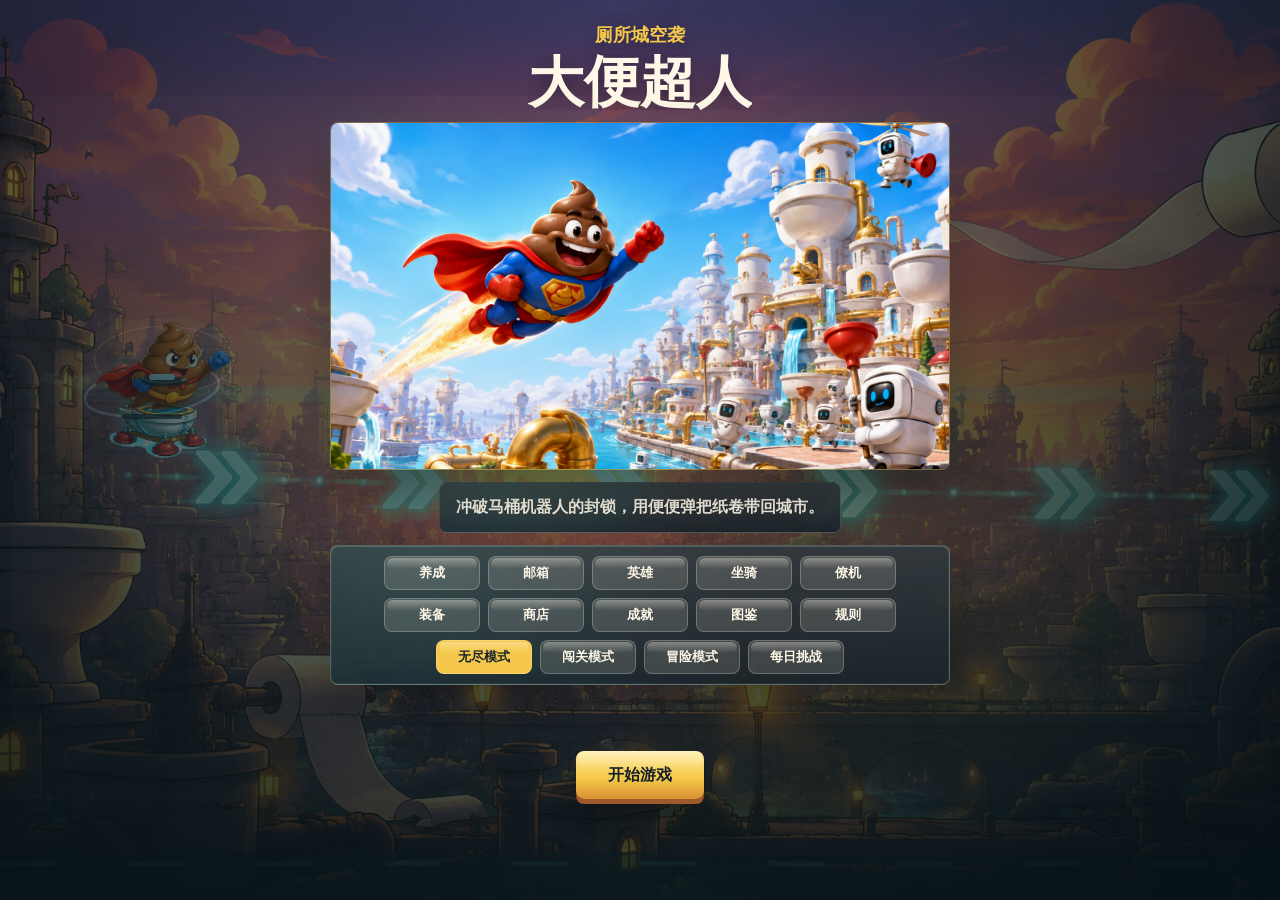
==== cloudflare-pages/index.html @ 51f88ee9 "Add city patrol route update" ====
<!doctype html>
<html lang="zh-CN">
<head>
  <meta charset="utf-8">
  <meta name="viewport" content="width=device-width, initial-scale=1">
  <link rel="icon" href="data:,">
  <title>大便超人</title>
  <link rel="preload" as="image" href="assets/background-city-patrol.png" fetchpriority="high">
  <link rel="preload" as="image" href="assets/menu-hero-refit.png" fetchpriority="high">
  <link rel="preload" as="image" href="assets/background-deep-refit.png">
  <link rel="preload" as="image" href="assets/background-adventure-refit.png">
  <link rel="preload" as="image" href="assets/mount-atlas.png">
  <link rel="preload" as="image" href="assets/mail-festival-seal.png">
  <link rel="preload" as="image" href="assets/adventure-route-compass.png">
  <link rel="preload" as="image" href="assets/stage-contract-badge.png">
  <link rel="preload" as="image" href="assets/classic-route-briefing.png">
  <link rel="preload" as="image" href="assets/compendium-icons.webp">
  <link rel="preload" as="image" href="assets/compendium-pickups.webp">
  <link rel="preload" as="image" href="assets/compendium-systems.webp">
  <link rel="stylesheet" href="styles.css?v=20260609-city-patrol">
</head>
<body class="menu-open">
  <main class="game-shell" aria-label="大便超人">
    <canvas id="gameCanvas" width="1280" height="720" aria-label="游戏画面"></canvas>

    <section id="orientationHint" class="orientation-hint" hidden aria-label="横屏提示">
      <div class="orientation-hint-panel">
        <strong>请横屏游玩</strong>
        <span>大便超人的躲避、Boss 战和道具按钮都按横屏手感设计。</span>
        <button id="orientationFullscreenButton" type="button">进入横屏全屏</button>
      </div>
    </section>

    <section class="hud" aria-label="游戏状态">
      <div class="hud-stat">
        <span>分数</span>
        <strong id="scoreText">0</strong>
      </div>
      <div class="hud-bars" aria-label="生命和能量">
        <div class="hud-meta">
          <span>Lv.<strong id="levelText">1</strong> · 战 <strong id="runPowerText">0</strong></span>
          <span id="powerText">普通便弹</span>
        </div>
        <div class="bar">
          <span>生命</span>
          <i><b id="healthBar"></b></i>
        </div>
        <div class="bar energy">
          <span>能量</span>
          <i><b id="energyBar"></b></i>
        </div>
        <div class="bar xp">
          <span>经验</span>
          <i><b id="expBar"></b></i>
        </div>
      </div>
      <div class="hud-stat right">
        <span id="bestLabel">最佳</span>
        <strong id="bestText">0</strong>
      </div>
    </section>

    <section id="bossHud" class="boss-hud" hidden aria-label="BOSS 状态">
      <span id="bossNameText">马桶霸王</span>
      <small id="bossPressureText">战况评估</small>
      <i><b id="bossBar"></b></i>
    </section>

    <section id="missionHud" class="mission-hud" hidden aria-label="局内悬赏">
      <span id="missionText">悬赏准备中</span>
    </section>

    <section id="menuPanel" class="menu-panel" aria-live="polite">
      <div class="brand-lockup">
        <p>厕所城空袭</p>
        <h1>大便超人</h1>
      </div>
      <img class="rules-art" src="assets/menu-hero-refit.png" alt="" aria-hidden="true">
      <div id="panelCopy" class="panel-copy">冲破马桶机器人的封锁，用便便弹把纸卷带回城市。</div>
      <div class="progress-panel" aria-label="闯关和养成">
        <div class="page-tabs">
          <button id="growthPageButton" type="button" class="is-selected">养成</button>
          <button id="mailPageButton" type="button">邮箱</button>
          <button id="heroPageButton" type="button">英雄</button>
          <button id="mountPageButton" type="button">坐骑</button>
          <button id="dronePageButton" type="button">僚机</button>
          <button id="equipmentPageButton" type="button">装备</button>
          <button id="shopPageButton" type="button">商店</button>
          <button id="achievementPageButton" type="button">成就</button>
          <button id="compendiumPageButton" type="button">图鉴</button>
          <button id="rulesPageButton" type="button">规则</button>
        </div>
        <div class="mode-tabs">
          <button id="endlessModeButton" type="button" class="is-selected">无尽模式</button>
          <button id="stageModeButton" type="button">闯关模式</button>
          <button id="adventureModeButton" type="button">冒险模式</button>
          <button id="dailyModeButton" type="button">每日挑战</button>
        </div>
        <div id="moduleHeader" class="module-header" hidden>
          <button id="moduleBackButton" type="button">返回</button>
          <strong id="moduleTitle">养成</strong>
        </div>
        <div id="stagePage" class="progress-page stage-page" hidden aria-label="闯关选关">
          <div id="stageSummary" class="stage-summary">选择关卡后开始挑战。</div>
          <div id="stageGrid" class="stage-grid" aria-label="关卡选择"></div>
          <button id="stageStartButton" class="stage-start-button" type="button">开始本关</button>
        </div>
        <div id="growthPage" class="progress-page" hidden>
        <div class="meta-strip">
          <span>金币 <strong id="coinText">0</strong></span>
          <span>材料 <strong id="materialText">0</strong></span>
          <span>便便币 <strong id="poopCoinText">0</strong></span>
          <span>专属石 <strong id="evoStoneText">0</strong></span>
          <span>超人 Lv.<strong id="metaLevelText">1</strong></span>
          <span>进化 <strong id="evolutionText">0</strong></span>
          <span>称号 <strong id="activeTitleText">暂无</strong></span>
        </div>
        <div class="growth-actions">
          <button id="upgradeHeroButton" type="button">升级超人</button>
          <button id="evolveHeroButton" type="button">进化超人</button>
        </div>
        <div class="hero-actions">
          <button id="signInButton" type="button">每日签到</button>
        </div>
        <div id="signInText" class="inventory-line">签到可获得少量便便币和阶段礼包，第 15/30 天会解锁传说级生肖五行英雄与坐骑。</div>
        <div id="inventoryText" class="inventory-line">背包：护盾 0 · 磁铁 0 · 能量 0</div>
        <div class="attribute-panel" aria-label="角色属性">
          <div id="combatPowerText" class="combat-power">战力 0</div>
          <div id="attributeText" class="attribute-line">生命 0 · 能量 0 · 攻击 0 · 幸运 0</div>
          <div id="equipmentText" class="equipment-line">头盔 - · 衣服 - · 靴子 - · 武器 - · 项链 -</div>
        </div>
        </div>
        <div id="mailPage" class="progress-page mail-page" hidden aria-label="邮箱页面">
          <div id="mailSummary" class="inventory-line">周末和节假日会投放补给。</div>
          <div class="mail-actions">
            <button id="claimAllMailButton" type="button">领取全部</button>
            <button id="refreshMailButton" type="button">刷新邮箱</button>
          </div>
          <div id="mailList" class="mail-list"></div>
        </div>
        <div id="heroPage" class="progress-page hero-page" hidden aria-label="英雄页面">
          <div id="heroTrialAccessText" class="inventory-line trial-access-line">试用每日免费 3 局；可用便便币购买今日试用权。</div>
          <div class="trial-access-actions">
            <button id="buyHeroTrialPassButton" type="button">购买今日试用权</button>
          </div>
          <div id="heroGrid" class="hero-grid">
            <div class="hero-card">
              <div class="hero-portrait hero-poop"></div>
              <div class="hero-card-name">大便超人</div>
              <div class="hero-card-stat">便便弹 · 大便能量波</div>
              <button id="selectPoopHeroButton" type="button">选择</button>
            </div>
            <div class="hero-card">
              <div class="hero-portrait hero-ikun"></div>
              <div class="hero-card-name">蔡徐坤</div>
              <div class="hero-card-stat">鸡啄发射 · 鸡鸣冲击波</div>
              <button id="selectIkunHeroButton" type="button">第 3 天解锁</button>
            </div>
          </div>
        </div>
        <div id="mountPage" class="progress-page mount-page" hidden aria-label="坐骑页面">
          <div id="mountText" class="inventory-line">可以选择不乘坐坐骑；骑乘时英雄会坐在坐骑上，未解锁坐骑需要金币和极稀有便便币。</div>
          <div id="mountTrialAccessText" class="inventory-line trial-access-line">试用每日免费 3 局；可用便便币购买今日试用权。</div>
          <div class="trial-access-actions">
            <button id="buyMountTrialPassButton" type="button">购买今日试用权</button>
          </div>
          <div id="mountGrid" class="mount-grid"></div>
        </div>
        <div id="dronePage" class="progress-page drone-page" hidden aria-label="僚机页面">
          <div id="droneText" class="inventory-line">当前僚机：便便圆翼僚机。天赋激活后出战。</div>
          <div id="droneGrid" class="drone-grid"></div>
        </div>
        <div id="equipmentPage" class="progress-page equipment-page" hidden aria-label="装备页面">
          <div class="equipment-section">
            <div class="equipment-title">已穿戴</div>
            <div id="equippedGrid" class="equipment-grid"></div>
          </div>
          <div class="equipment-section">
            <div class="equipment-title">装备背包</div>
            <div class="equipment-actions">
              <button id="sellWeakEquipmentButton" type="button">一键售出低品</button>
              <button id="sellAllEquipmentButton" type="button">出售全部背包</button>
            </div>
            <div id="equipmentBagGrid" class="equipment-bag-grid"></div>
          </div>
        </div>
        <div id="shopPage" class="progress-page shop-page" hidden aria-label="商店页面">
          <form id="redeemForm" class="redeem-panel" aria-label="兑换码">
            <input id="redeemCodeInput" type="password" autocomplete="off" spellcheck="false" placeholder="输入兑换码" aria-label="兑换码">
            <button id="redeemCodeButton" type="submit">兑换</button>
            <div id="redeemCodeStatus" class="redeem-status" aria-live="polite">每个兑换码仅可使用一次。</div>
          </form>
          <div id="shopDetail" class="shop-detail" aria-live="polite">点击商品查看作用，再点购买放入背包。</div>
          <div class="shop-grid">
            <div class="shop-card" data-shop-key="shield">
              <div class="shop-icon shop-shield"></div>
              <div class="shop-name">护盾</div>
              <div class="shop-price">6000 金币</div>
              <button id="buyShieldButton" type="button">购买</button>
            </div>
            <div class="shop-card" data-shop-key="magnet">
              <div class="shop-icon shop-magnet"></div>
              <div class="shop-name">磁铁</div>
              <div class="shop-price">7000 金币</div>
              <button id="buyMagnetButton" type="button">购买</button>
            </div>
            <div class="shop-card" data-shop-key="energy">
              <div class="shop-icon shop-energy"></div>
              <div class="shop-name">能量瓶</div>
              <div class="shop-price">4500 金币</div>
              <button id="buyEnergyButton" type="button">购买</button>
            </div>
            <div class="shop-card" data-shop-key="luckyBox">
              <div class="shop-icon shop-chest"></div>
              <div class="shop-name">幸运宝箱</div>
              <div class="shop-price">250000 金币</div>
              <button id="buyLuckyBoxButton" type="button">购买</button>
            </div>
            <div class="shop-card" data-shop-key="material">
              <div class="shop-icon shop-material"></div>
              <div class="shop-name">材料补给</div>
              <div class="shop-price">32500 金币</div>
              <button id="buyMaterialPackButton" type="button">购买</button>
            </div>
            <div class="shop-card" data-shop-key="battle">
              <div class="shop-icon shop-battle"></div>
              <div class="shop-name">战斗礼包</div>
              <div class="shop-price">39000 金币</div>
              <button id="buyBattlePackButton" type="button">购买</button>
            </div>
            <div class="shop-card" data-shop-key="gear">
              <div class="shop-icon shop-gear"></div>
              <div class="shop-name">装备补给箱</div>
              <div class="shop-price">110000 金币</div>
              <button id="buyGearBoxButton" type="button">购买</button>
            </div>
            <div class="shop-card" data-shop-key="reroll">
              <div class="shop-icon shop-reroll"></div>
              <div class="shop-name">天赋重骰券</div>
              <div class="shop-price">18000 金币</div>
              <button id="buyRerollButton" type="button">购买</button>
            </div>
            <div class="shop-card" data-shop-key="revive">
              <div class="shop-icon shop-revive"></div>
              <div class="shop-name">复活心核</div>
              <div class="shop-price">1 便便币</div>
              <button id="buyReviveButton" type="button">购买</button>
            </div>
            <div class="shop-card" data-shop-key="storm">
              <div class="shop-icon shop-storm"></div>
              <div class="shop-name">臭弹炸弹</div>
              <div class="shop-price">21000 金币</div>
              <button id="buyStormButton" type="button">购买</button>
            </div>
            <div class="shop-card" data-shop-key="wing">
              <div class="shop-icon shop-wing"></div>
              <div class="shop-name">顺风羽翼</div>
              <div class="shop-price">26000 金币</div>
              <button id="buyWingButton" type="button">购买</button>
            </div>
          </div>
          <div class="inventory-line">每局自动从背包携带最多 3 种可用道具；每种单局只能使用或触发 1 次。</div>
        </div>
        <div id="achievementPage" class="progress-page achievement-page" hidden aria-label="成就页面">
          <div id="achievementSummary" class="achievement-summary">完成目标可领取奖励和称号。</div>
          <div id="achievementGrid" class="achievement-grid"></div>
        </div>
        <div id="compendiumPage" class="progress-page compendium-page" hidden aria-label="游戏图鉴">
          <section class="compendium-section" aria-label="基础拾取和战斗资源">
            <h3>基础拾取</h3>
            <div class="compendium-grid">
              <article class="compendium-card">
                <div class="compendium-icon icon-pickup-paper" aria-hidden="true"></div>
                <div class="compendium-copy">
                  <strong>纸卷</strong>
                  <span>基础收集物，提供分数、少量回能和连击节奏；黄金航道会蓄出奖励纸卷。</span>
                </div>
              </article>
              <article class="compendium-card">
                <div class="compendium-icon icon-pickup-shield" aria-hidden="true"></div>
                <div class="compendium-copy">
                  <strong>护盾</strong>
                  <span>抵消一次高压失误或削掉护盾时间；Boss 战前和低血时价值最高。</span>
                </div>
              </article>
              <article class="compendium-card">
                <div class="compendium-icon icon-pickup-magnet" aria-hidden="true"></div>
                <div class="compendium-copy">
                  <strong>磁铁</strong>
                  <span>吸附纸卷和补给，适合黄金纸潮、补给密集区和移动压力较高的局面。</span>
                </div>
              </article>
              <article class="compendium-card">
                <div class="compendium-icon icon-pickup-energy" aria-hidden="true"></div>
                <div class="compendium-copy">
                  <strong>能量瓶</strong>
                  <span>补充能量，帮助释放强化攻击和大招；高压 Boss 局优先级很高。</span>
                </div>
              </article>
              <article class="compendium-card">
                <div class="compendium-icon icon-skill-core" aria-hidden="true"></div>
                <div class="compendium-copy">
                  <strong>技能核心</strong>
                  <span>补能、缩短大招冷却，并短暂强化攻击节奏，是反打窗口的启动器。</span>
                </div>
              </article>
              <article class="compendium-card">
                <div class="compendium-icon icon-break-core-card" aria-hidden="true"></div>
                <div class="compendium-copy">
                  <strong>破防核心</strong>
                  <span>Boss 破防后掉落；拾取会延长压制、补充能量，并追加 Boss 伤害。</span>
                </div>
              </article>
              <article class="compendium-card">
                <div class="compendium-icon icon-mystery-capsule" aria-hidden="true"></div>
                <div class="compendium-copy">
                  <strong>奇遇胶囊</strong>
                  <span>可能触发天赋盲盒、黄金喷泉、冲击波、时空滑流或弱点雷达。</span>
                </div>
              </article>
              <article class="compendium-card">
                <div class="compendium-icon icon-counter-seal-card" aria-hidden="true"></div>
                <div class="compendium-copy">
                  <strong>闪反徽印</strong>
                  <span>进入闪反窗口，连续贴身极限闪避可触发冲击，清近身威胁并压制 Boss。</span>
                </div>
              </article>
              <article class="compendium-card">
                <div class="compendium-icon icon-skill-core" aria-hidden="true"></div>
                <div class="compendium-copy">
                  <strong>大招</strong>
                  <span>消耗 65% 最大能量释放 3 秒英雄爆发；留给 Boss 弱点、破防或弹幕高压段更赚。</span>
                </div>
              </article>
              <article class="compendium-card">
                <div class="compendium-icon icon-system-equipment" aria-hidden="true"></div>
                <div class="compendium-copy">
                  <strong>背包道具</strong>
                  <span>每局最多自动携带 3 种可用道具；护盾、磁铁、能量、臭弹和羽翼都只触发一次。</span>
                </div>
              </article>
              <article class="compendium-card">
                <div class="compendium-icon icon-golden-trail" aria-hidden="true"></div>
                <div class="compendium-copy">
                  <strong>稀有货币</strong>
                  <span>便便币主要来自签到、节日邮件、每日首杀和极低概率 Boss 掉落，用于高阶门槛。</span>
                </div>
              </article>
            </div>
          </section>

          <section class="compendium-section" aria-label="障碍敌人和 Boss 威胁">
            <h3>威胁读法</h3>
            <div class="compendium-grid">
            <article class="compendium-card">
              <div class="compendium-icon icon-pipe" aria-hidden="true"></div>
              <div class="compendium-copy">
                <strong>管道夹缝</strong>
                <span>上下管道会封锁航线，观察中间缺口，提前把角色稳定在安全高度。</span>
              </div>
            </article>
            <article class="compendium-card">
              <div class="compendium-icon icon-toilet" aria-hidden="true"></div>
              <div class="compendium-copy">
                <strong>马桶机器人</strong>
                <span>基础敌人，击破给经验和分数；精英潮里的机器人更硬，但补给收益更好。</span>
              </div>
            </article>
            <article class="compendium-card">
              <div class="compendium-icon icon-plunger" aria-hidden="true"></div>
              <div class="compendium-copy">
                <strong>皮搋子弹</strong>
                <span>直线突进型弹道，Boss 预警出现后换层躲避，不要沿原高度硬穿。</span>
              </div>
            </article>
            <article class="compendium-card">
              <div class="compendium-icon icon-stink" aria-hidden="true"></div>
              <div class="compendium-copy">
                <strong>臭气云</strong>
                <span>持续占位的软封锁，边缘也有威胁；用护盾、净化或大招清场更稳。</span>
              </div>
            </article>
            <article class="compendium-card">
              <div class="compendium-icon icon-bubble" aria-hidden="true"></div>
              <div class="compendium-copy">
                <strong>肥皂泡</strong>
                <span>移动慢但体积大，常和其他弹道夹击；优先找空隙，不要贪贴边纸卷。</span>
              </div>
            </article>
            <article class="compendium-card">
              <div class="compendium-icon icon-barricade" aria-hidden="true"></div>
              <div class="compendium-copy">
                <strong>旋转路障</strong>
                <span>宽体障碍，常用于压缩可走空间；看到预警轮廓时提前拉开纵向距离。</span>
              </div>
            </article>
            <article class="compendium-card">
              <div class="compendium-icon icon-sludge" aria-hidden="true"></div>
              <div class="compendium-copy">
                <strong>酸液桶</strong>
                <span>紫色污泥桶会制造高压横向威胁，适合用闪反、臭弹炸弹或技能核心处理。</span>
              </div>
            </article>
            <article class="compendium-card">
              <div class="compendium-icon icon-boss-warning-card" aria-hidden="true"></div>
              <div class="compendium-copy">
                <strong>Boss 预警</strong>
                <span>红圈、弹道线和 HUD 文案会提示下一招；提前离开危险区可积累看破收益。</span>
              </div>
            </article>
            <article class="compendium-card">
              <div class="compendium-icon icon-boss-weak-card" aria-hidden="true"></div>
              <div class="compendium-copy">
                <strong>弱点与破防</strong>
                <span>弱点期集中输出会加快破防；破防后 Boss 出招变慢，是吃核心和打爆发的窗口。</span>
              </div>
            </article>
            <article class="compendium-card">
              <div class="compendium-icon icon-daily-boss-card" aria-hidden="true"></div>
              <div class="compendium-copy">
                <strong>每日 Boss</strong>
                <span>战力按实时战力 10 倍同步，带百分比伤害；目标是在 60 秒内尽量打高伤害。</span>
              </div>
            </article>
            </div>
          </section>

          <section class="compendium-section" aria-label="航道事件和高级玩法">
            <h3>航道事件</h3>
            <div class="compendium-grid">
              <article class="compendium-card">
                <div class="compendium-icon icon-golden-trail" aria-hidden="true"></div>
                <div class="compendium-copy">
                  <strong>黄金纸潮</strong>
                  <span>贴着黄金航道飞行会蓄能，蓄满后产出奖励纸卷，适合冲分和连击。</span>
                </div>
              </article>
              <article class="compendium-card">
                <div class="compendium-icon icon-wind-gate" aria-hidden="true"></div>
                <div class="compendium-copy">
                  <strong>顺风门阵</strong>
                  <span>穿过顺风航道可补能、延长顺风，并软化前方威胁，给手机操作留余量。</span>
                </div>
              </article>
              <article class="compendium-card">
                <div class="compendium-icon icon-cloud-current" aria-hidden="true"></div>
                <div class="compendium-copy">
                  <strong>云海顺流</strong>
                  <span>冒险中的移动顺流航线；贴线蓄能，拾取贝壳可加速，满后触发冲流爆发。</span>
                </div>
              </article>
              <article class="compendium-card">
                <div class="compendium-icon icon-cloud-current" aria-hidden="true"></div>
                <div class="compendium-copy">
                  <strong>清风补给</strong>
                  <span>贴着清风航道会持续恢复并减压，适合低血、低能量或弹幕密度刚升高时稳住局面。</span>
                </div>
              </article>
              <article class="compendium-card">
                <div class="compendium-icon icon-system-stage" aria-hidden="true"></div>
                <div class="compendium-copy">
                  <strong>旧城巡航</strong>
                  <span>旧城区普通关会出现巡航灯塔，贴线校准满后提前标记下一波障碍，并短暂降低前方压力。</span>
                </div>
              </article>
              <article class="compendium-card">
                <div class="compendium-icon icon-wind-gate" aria-hidden="true"></div>
                <div class="compendium-copy">
                  <strong>战场态势</strong>
                  <span>开局随机获得顺风、赏金、污泥、能量过载或精英巡逻等局势，决定本局优先策略。</span>
                </div>
              </article>
              <article class="compendium-card">
                <div class="compendium-icon icon-combo-altar" aria-hidden="true"></div>
                <div class="compendium-copy">
                  <strong>狂热模式</strong>
                  <span>连续收集、击破和极限闪避会进入狂热，分数和节奏更强，但受伤会打断收益。</span>
                </div>
              </article>
              <article class="compendium-card">
                <div class="compendium-icon icon-mystery-capsule" aria-hidden="true"></div>
                <div class="compendium-copy">
                  <strong>奇遇航线</strong>
                  <span>紫色航道会蓄出额外胶囊或技能核心，适合在安全段贴线拿节奏奖励。</span>
                </div>
              </article>
              <article class="compendium-card">
                <div class="compendium-icon icon-element-core" aria-hidden="true"></div>
                <div class="compendium-copy">
                  <strong>五行裂隙</strong>
                  <span>拾取五行灵核获得木、火、土、金、水短时效果，分别偏续航、爆发、护盾、破甲和回能控场。</span>
                </div>
              </article>
            <article class="compendium-card">
              <div class="compendium-icon icon-startrail" aria-hidden="true"></div>
              <div class="compendium-copy">
                <strong>星轨试炼</strong>
                <span>贴着星轨航线飞行会蓄能，满后自动触发星辉爆发，清弹并压制 Boss。</span>
              </div>
            </article>
            <article class="compendium-card">
              <div class="compendium-icon icon-purification" aria-hidden="true"></div>
              <div class="compendium-copy">
                <strong>净化核心</strong>
                <span>拾取后冲洗周围弹幕、补能护盾，并给 Boss 施加破防压力，是高压局的救场点。</span>
              </div>
            </article>
              <article class="compendium-card">
                <div class="compendium-icon icon-mirror-shard-card" aria-hidden="true"></div>
                <div class="compendium-copy">
                  <strong>镜流回廊</strong>
                  <span>贴着镜流蓄能，碎片提供短护身；满能后折返脉冲会清弹并保护走位。</span>
                </div>
              </article>
              <article class="compendium-card">
                <div class="compendium-icon icon-aurora-forge" aria-hidden="true"></div>
                <div class="compendium-copy">
                  <strong>极光铸炉</strong>
                  <span>贴热流积攒热量，符印补能护盾并提攻速；热量满后释放铸炉波。</span>
                </div>
              </article>
              <article class="compendium-card">
                <div class="compendium-icon icon-combo-altar" aria-hidden="true"></div>
                <div class="compendium-copy">
                  <strong>连击祭坛</strong>
                  <span>拾取祭印进入连击冲刺，维持连击更稳、技巧收益更高，但节奏也会更紧。</span>
                </div>
              </article>
              <article class="compendium-card">
                <div class="compendium-icon icon-mount-badge" aria-hidden="true"></div>
                <div class="compendium-copy">
                  <strong>坐骑试炼</strong>
                  <span>拾取坐骑徽章可快速积攒坐骑能量、缩短冷却，并短暂减轻弹幕压力。</span>
                </div>
              </article>
            </div>
          </section>

          <section class="compendium-section" aria-label="模式目标和养成系统">
            <h3>模式与成长</h3>
            <div class="compendium-grid">
              <article class="compendium-card">
                <div class="compendium-icon icon-system-endless" aria-hidden="true"></div>
                <div class="compendium-copy">
                  <strong>无尽模式</strong>
                  <span>持续冲分，后段切入深层废都；每个英雄达到分数里程碑可拿专属进化石。</span>
                </div>
              </article>
              <article class="compendium-card">
                <div class="compendium-icon icon-system-stage" aria-hidden="true"></div>
                <div class="compendium-copy">
                  <strong>闯关模式</strong>
                  <span>普通关冲目标分，Boss 关击败 Boss；后续关卡会加入受击限制和旧城稳定度。</span>
                </div>
              </article>
              <article class="compendium-card">
                <div class="compendium-icon icon-system-adventure" aria-hidden="true"></div>
                <div class="compendium-copy">
                  <strong>冒险航图</strong>
                  <span>分数、航图和契约都要推进；目标未完成时会继续探索，Boss 也会延后现身。</span>
                </div>
              </article>
              <article class="compendium-card">
                <div class="compendium-icon icon-system-daily" aria-hidden="true"></div>
                <div class="compendium-copy">
                  <strong>每日挑战</strong>
                  <span>每天刷新百分比伤害 Boss；首次击败有额外便便币，未击败也按伤害结算。</span>
                </div>
              </article>
              <article class="compendium-card">
                <div class="compendium-icon icon-system-mission" aria-hidden="true"></div>
                <div class="compendium-copy">
                  <strong>悬赏任务</strong>
                  <span>每局随机 3 个目标，完成后立刻给金币、材料、经验和分数，全清会触发大奖。</span>
                </div>
              </article>
              <article class="compendium-card">
                <div class="compendium-icon icon-mystery-capsule" aria-hidden="true"></div>
                <div class="compendium-copy">
                  <strong>本局天赋</strong>
                  <span>等级节点会刷随机天赋，例如疾射、厚皮、拾荒、大招蓄能和僚机信标。</span>
                </div>
              </article>
              <article class="compendium-card">
                <div class="compendium-icon icon-system-achievement" aria-hidden="true"></div>
                <div class="compendium-copy">
                  <strong>成就</strong>
                  <span>记录纸卷、击破、闪避、通关、Boss、装备和事件目标，奖励称号与资源。</span>
                </div>
              </article>
              <article class="compendium-card">
                <div class="compendium-icon icon-system-equipment" aria-hidden="true"></div>
                <div class="compendium-copy">
                  <strong>装备</strong>
                  <span>长期战力的重要来源；可穿戴头盔、衣服、靴子、武器、项链，也可出售背包装备。</span>
                </div>
              </article>
              <article class="compendium-card">
                <div class="compendium-icon icon-element-core" aria-hidden="true"></div>
                <div class="compendium-copy">
                  <strong>英雄进化</strong>
                  <span>长期成长核心，进化会强化攻击形态；无尽分数里程碑会给对应英雄专属进化石。</span>
                </div>
              </article>
              <article class="compendium-card">
                <div class="compendium-icon icon-mount-badge" aria-hidden="true"></div>
                <div class="compendium-copy">
                  <strong>坐骑</strong>
                  <span>局外解锁升级，局内通过闪避、拾取和重击充能，满能后自动触发专属技能。</span>
                </div>
              </article>
              <article class="compendium-card">
                <div class="compendium-icon icon-skill-core" aria-hidden="true"></div>
                <div class="compendium-copy">
                  <strong>僚机</strong>
                  <span>选择后还需要局内拿到僚机信标天赋才会出战，用来补输出或提供特殊节奏。</span>
                </div>
              </article>
              <article class="compendium-card">
                <div class="compendium-icon icon-system-mail" aria-hidden="true"></div>
                <div class="compendium-copy">
                  <strong>邮箱与签到</strong>
                  <span>签到解锁阶段奖励和英雄坐骑；邮箱会投放周末、节假日和特别节日补给。</span>
                </div>
              </article>
              <article class="compendium-card">
                <div class="compendium-icon icon-mount-badge" aria-hidden="true"></div>
                <div class="compendium-copy">
                  <strong>试用权</strong>
                  <span>高难英雄和坐骑可每日免费试用，也能花少量便便币购买当日试用次数。</span>
                </div>
              </article>
              <article class="compendium-card">
                <div class="compendium-icon icon-system-stage" aria-hidden="true"></div>
                <div class="compendium-copy">
                  <strong>旧城稳定度</strong>
                  <span>旧城区关卡会推进稳定度，35%/70%/100% 触发航线支援和结算小奖励。</span>
                </div>
              </article>
              <article class="compendium-card">
                <div class="compendium-icon icon-system-adventure" aria-hidden="true"></div>
                <div class="compendium-copy">
                  <strong>冒险契约</strong>
                  <span>侦察、护送、讨伐和遗迹四类契约会鼓励不同跑法，并推动航图进度。</span>
                </div>
              </article>
              <article class="compendium-card">
                <div class="compendium-icon icon-system-equipment" aria-hidden="true"></div>
                <div class="compendium-copy">
                  <strong>商店补给</strong>
                  <span>金币商品会显示余额、库存和差额；复活心核消耗便便币，购买前要看携带位。</span>
                </div>
              </article>
              <article class="compendium-card">
                <div class="compendium-icon icon-system-warning" aria-hidden="true"></div>
                <div class="compendium-copy">
                  <strong>战力评级</strong>
                  <span>战力会拆分输出和生存；Boss 战力还会折算弹幕密度、百分比伤害和致死压力。</span>
                </div>
              </article>
              <article class="compendium-card">
                <div class="compendium-icon icon-system-equipment" aria-hidden="true"></div>
                <div class="compendium-copy">
                  <strong>操作与画质</strong>
                  <span>移动可选按住飞行或滑动角色；画质自动调节，也可手动切流畅减少高密度特效。</span>
                </div>
              </article>
            </div>
          </section>
        </div>
        <div id="rulesPage" class="progress-page rules-page" hidden>
      <div class="rules-card" aria-label="游戏规则">
        <h2>规则</h2>
        <div class="move-choice" aria-label="移动方式">
          <span>移动</span>
          <button id="tapMoveButton" type="button" class="is-selected">按住飞行</button>
          <button id="dragMoveButton" type="button">滑动角色</button>
        </div>
        <div class="move-choice" aria-label="操作区域">
          <span>区域</span>
          <button id="controlSideButton" type="button">左攻右移</button>
        </div>
        <div class="move-choice quality-choice" aria-label="画质模式">
          <span>画质</span>
          <button id="qualityAutoButton" type="button" class="is-selected">自动</button>
          <button id="qualitySmoothButton" type="button">流畅</button>
        </div>
        <ul>
          <li>可选择“按住飞行”，也可选择带阻尼的“滑动角色”；所有模式得分效率提升为基础值的 10 倍，按住飞行模式仍有额外基础得分效率。</li>
          <li>画质默认自动，设备变卡时会降低粒子和背景特效；也可手动切到流畅模式。</li>
          <li>大便超人会周期自动扔出便便弹，每次进化都会提高攻速；所有操作模式都会在场上有敌人或 Boss 且能量足够时自动释放强化攻击，无需再双击或额外点按。</li>
          <li>“大招”消耗 65% 最大能量，向前释放 3 秒英雄专属爆发特效；冷却 15 秒。</li>
          <li>收集纸卷、能量瓶、护盾和磁铁，击败机器人获得经验。</li>
          <li>本局等级提升会小幅提高生命、能量、攻击和攻速，顶部会同步显示当前战斗力。</li>
          <li>每局会随机刷新 3 个悬赏任务，完成后立即获得金币、材料、经验和分数奖励；全清悬赏会触发大奖。</li>
          <li>成就会记录累计纸卷、击破、闪避、通关、Boss 和装备目标，奖励会随达成难度提高，少数高难成就会给极少量便便币。</li>
          <li>邮箱会在周末投放轻量补给，节假日和儿童节、父亲节等特别节日投放更大的限时礼包并附带祝福；节日便便币奖励已提高到五倍，每封节日邮件有 30% 概率触发幸运暴击再翻倍，每封邮件只能领取一次。</li>
          <li>每局开局会获得战场态势，例如顺风航线、赏金航线、污泥风暴、能量过载和精英巡逻。</li>
          <li>本局等级达到关键节点会获得随机天赋，例如疾射、厚皮、拾荒、大招蓄能、重击专精和便便僚机。</li>
          <li>连续收集、击破和极限闪避会进入狂热模式；受伤后会短暂降低压力并刷新补给，节奏更适合手机游玩。</li>
          <li>右侧会出现来袭预警；能量自然恢复和纸卷回能已降低，强化攻击消耗与伤害都更高，与大招一样需要更谨慎地选择时机。</li>
          <li>拾取“技能核心”可补能、缩短大招冷却，并短暂强化攻击节奏。</li>
          <li>中后段会出现闪反试炼，拾取闪反徽印后进入短暂窗口，连续 3 次贴身极限闪避会自动触发闪反冲击，清理近身威胁并压制 Boss。</li>
          <li>高难获取英雄和坐骑可在主菜单试用；试用每日免费 3 局，也可花少量便便币购买当日试用权。试用英雄只能体验基础形态，正式拥有后才能升级和进化。</li>
          <li>坐骑可在主菜单解锁、升级、试用和切换；局内会通过闪避、拾取和重击充能，满能量后自动触发专属技能。</li>
          <li>连击达到关键段位会刷新额外补给；无尽 Boss 成长更快，闯关目标分与 Boss 战力全面上调，BOSS 出招前会出现红色预警圈，看到预警就准备躲弹道。</li>
          <li>Boss 破防后会掉落破防核心，拾取后进入短暂反击节奏，补充能量、延长压制并对 Boss 追加伤害；是否冒险去吃核心会影响后续输出窗口。</li>
          <li>局内会随机出现“奇遇胶囊”，拾取后可能触发天赋盲盒、黄金喷泉、冲击波、时空滑流或弱点雷达；奇遇航线已翻新为可见紫色航道，贴着航道飞行可蓄出额外胶囊或技能核心。</li>
          <li>冒险模式现在需要同时满足分数、航图目标和本关契约；通过事件、云海顺流、补给空投、遗迹、极限闪避、精英和宝藏击破来积累探索、线索、货箱和契约进度，目标未完成时会继续探索，BOSS 关也会等航图和契约完成后才现身。</li>
          <li>冒险契约分为侦察、护送、讨伐和遗迹四类，每类鼓励不同跑法；完成契约会获得普通补给、航图推进和短时签章增益，不会新增便便币来源。</li>
          <li>冒险会出现云海顺流，贴着移动顺流航线可蓄能，拾取顺流贝壳会补能并加速蓄能，蓄满后自动释放冲流爆发。</li>
          <li>冒险和中后段会出现补给空投、云海遗迹和废都遗迹，拾取后可获得道具、临时强化、遗迹冲击或本局天赋，并推动航图进度。</li>
          <li>中后段新增五行裂隙事件，场景会切入五行战场；拾取五行灵核可获得木、火、土、金、水五种短时效果，分别偏向续航、爆发、护盾、破甲和回能控场。</li>
          <li>中后段会出现星轨试炼，场景切入星轨战场；贴着移动星轨飞行会蓄能，蓄满后自动触发星辉爆发，清理弹幕并压制 Boss。</li>
          <li>中后段新增净化潮汐事件，场景切入净化战场；拾取净化核心会冲洗周围弹幕、补能护盾，并对 Boss 施加破防压力。</li>
          <li>更后段会出现镜流回廊事件，场景切入镜流战场；贴着移动镜流飞行可蓄能，拾取镜流碎片会获得短护身并加速蓄能，蓄满后自动释放折返脉冲。</li>
          <li>更后段新增极光铸炉事件，场景切入极光铸炉战场；贴着移动热流飞行可积攒热量，拾取铸炉符印会补能护盾并提高短时攻速，热量蓄满后自动释放铸炉波。</li>
          <li>中期会出现坐骑试炼，拾取坐骑徽章可快速积攒坐骑能量、缩短冷却并短暂减轻弹幕压力。</li>
          <li>中后段会出现连击祭坛，拾取连击祭印后进入短暂的连击冲刺状态，维持连击更稳、技巧收益更高，但场面节奏也更紧。</li>
          <li>黄金纸潮、清风补给和顺风门阵已翻新为可见航道事件：贴着黄金航道飞行会蓄出奖励纸卷，清风航道会持续恢复并减压，顺风航道会补能、延长顺风并软化前方威胁。</li>
          <li>中后段会出现精英马桶潮；精英怪有更明显的扫描标记，更耐打但在精英潮中会掉落更好的补给。</li>
          <li>达到 3、5、7、15、25、35、50 级时，攻击方式会继续强化。</li>
          <li>闯关模式共 60 关；普通关达到目标分数通关，后续普通关会增加受击次数限制，BOSS 关需要击败 BOSS。旧城区关卡会显示城区稳定度、航线提示和路线委托；普通旧城关新增巡航灯塔，贴线校准后会提前读出并标记下一波障碍。事件、拾取与委托过程会推进稳定度，35%/70%/100% 会触发航线支援，完成后本局获得补血回能和结算小奖励。</li>
          <li>冒险模式更重视探索节奏：分数、航图和契约都要推进，航图或契约跨过关键进度时会触发远征支援，短暂减压并投放补给。</li>
          <li>每日挑战会刷新 1 个百分比伤害 Boss，战力固定为玩家当前实时战力的 10 倍；60 秒内造成越多伤害，结算奖励越高，首次击败今日 Boss 会获得大额奖励并额外获得 5 枚便便币。</li>
          <li>金币可升级超人或购买背包道具；除复活心核外，商店金币商品价格已再次上调，购买前会显示余额、库存和差额。复活心核仍消耗便便币购买。每局会自动从背包携带最多 3 种可用道具，每种单局只能使用或触发 1 次，未带入或未使用的库存会保留。</li>
          <li>局内升级更偏向临时微成长，长期战力主要来自局外升级、进化、装备和坐骑培养；坐骑可选择不乘坐，解锁需要金币和极稀有便便币。</li>
          <li>无尽模式也会在后段切换到翻新的深层废都地图；每个英雄首次达到 50万、100万、250万、500万分时，各获得 1 颗自己的专属进化石。</li>
          <li>每日签到可获得金币、材料、道具和少量便便币；第 3/5/7/10 天解锁早期英雄，第 15/18/24/30 天会继续解锁高阶英雄与对应主题坐骑。</li>
          <li>Boss 被击败时有 0.5% 概率掉落 1 枚便便币，签到、节日邮件和每日挑战首次击败奖励也会少量发放；便便币只是稀有门槛，坐骑仍需要大量金币购买，五行麒麟座是昂贵的终局坐骑。</li>
          <li>进度推进后会遭遇 BOSS，中后期和无尽模式 BOSS 战斗力会更快成长，半血后会进入狂暴阶段，普通攻击不会打断 Boss 出招，只有破防、眩晕、麻痹、冻结、缠绕等特殊状态会压制出招。</li>
          <li>避开管道、飞来的皮搋子、臭气云、肥皂泡、旋转路障、酸液桶和马桶机器人；右侧预警会用不同颜色和轮廓提示即将进入的威胁。</li>
        </ul>
      </div>
        </div>
      </div>
      <div class="panel-actions">
        <button id="startButton" type="button">开始游戏</button>
        <button id="restartButton" type="button" class="secondary" hidden>再来</button>
        <button id="homeButton" type="button" class="secondary" hidden>返回首页</button>
      </div>
    </section>

    <section class="item-controls" aria-label="背包道具">
      <button id="useShieldButton" type="button" aria-label="使用护盾">盾</button>
      <button id="useMagnetButton" type="button" aria-label="使用磁铁">磁</button>
      <button id="useEnergyButton" type="button" aria-label="使用能量">能</button>
      <button id="useStormButton" type="button" aria-label="使用臭弹炸弹">炸</button>
      <button id="ultimateButton" type="button" aria-label="释放大招">大招</button>
    </section>

    <section id="rewardToast" class="reward-toast" hidden aria-label="奖励提示"></section>

    <section id="perkChoice" class="perk-choice" hidden aria-label="本局天赋选择">
      <div class="perk-choice-panel">
        <p>本局成长</p>
        <h2>选择一个天赋</h2>
        <div id="perkChoiceHint" class="perk-choice-hint">战斗继续进行，未选择会自动推荐。</div>
        <div id="perkChoiceGrid" class="perk-choice-grid"></div>
        <button id="perkRerollButton" class="perk-reroll-button" type="button">重骰</button>
      </div>
    </section>

    <section class="utility-controls" aria-label="设置">
      <button id="pauseButton" type="button" aria-label="暂停">暂停</button>
      <button id="endRunButton" type="button" aria-label="结束本局">结束</button>
      <button id="fullscreenButton" type="button" aria-label="全屏">全屏</button>
      <button id="muteButton" type="button" aria-label="静音">声音</button>
    </section>
  </main>

  <script src="main.js?v=20260609-city-patrol"></script>
</body>
</html>
---- cloudflare-pages/styles.css ----
:root {
  color-scheme: dark;
  --ink: #17212b;
  --paper: #fff8e8;
  --panel: rgba(17, 27, 34, 0.78);
  --panel-strong: rgba(17, 27, 34, 0.92);
  --panel-line: rgba(255, 248, 232, 0.26);
  --panel-glow: rgba(79, 214, 208, 0.12);
  --cyan: #4fd6d0;
  --red: #e44943;
  --gold: #f5c84b;
  --leaf: #6bdc7b;
}

* {
  box-sizing: border-box;
  -webkit-user-drag: none;
}

::selection {
  background: transparent;
}

html,
body {
  width: 100%;
  height: 100%;
  margin: 0;
  overflow: hidden;
  background: #0f1c24;
  font-family: "Microsoft YaHei", "PingFang SC", "Noto Sans SC", Arial, sans-serif;
  overscroll-behavior: none;
  -webkit-overflow-scrolling: auto;
  -webkit-tap-highlight-color: transparent;
  -webkit-touch-callout: none;
  -webkit-user-select: none;
  user-select: none;
}

button {
  position: relative;
  border: 0;
  border-radius: 8px;
  font: inherit;
  font-weight: 800;
  color: #14202a;
  background:
    linear-gradient(180deg, rgba(255, 248, 232, 0.34), rgba(255, 248, 232, 0) 44%),
    linear-gradient(180deg, #ffe37a 0%, #f5c84b 58%, #d99032 100%);
  box-shadow:
    inset 0 1px 0 rgba(255, 248, 232, 0.5),
    0 5px 0 #9d5a2c,
    0 12px 26px rgba(0, 0, 0, 0.28);
  cursor: pointer;
  touch-action: manipulation;
  transition: transform 120ms ease, filter 120ms ease, box-shadow 120ms ease;
}

button::after {
  content: "";
  position: absolute;
  inset: 1px 2px auto;
  height: 34%;
  border-radius: inherit;
  background: linear-gradient(180deg, rgba(255, 248, 232, 0.36), rgba(255, 248, 232, 0));
  pointer-events: none;
}

button:hover {
  filter: brightness(1.06);
}

button:active,
button.is-down {
  transform: translateY(4px);
  box-shadow:
    inset 0 1px 0 rgba(255, 248, 232, 0.38),
    0 1px 0 #9d5a2c,
    0 8px 18px rgba(0, 0, 0, 0.24);
}

button:focus-visible {
  outline: 2px solid rgba(255, 248, 232, 0.82);
  outline-offset: 3px;
}

.game-shell {
  position: relative;
  width: 100vw;
  height: 100vh;
  height: var(--app-height, 100vh);
  background: #11242b;
  -webkit-touch-callout: none;
  -webkit-user-select: none;
  user-select: none;
  touch-action: none;
}

#gameCanvas {
  display: block;
  width: 100%;
  height: 100%;
  touch-action: none;
}

.hud {
  position: absolute;
  top: max(10px, env(safe-area-inset-top));
  left: 50%;
  width: min(660px, calc(100vw - 160px));
  transform: translateX(-50%);
  display: grid;
  grid-template-columns: 100px minmax(210px, 1fr) 100px;
  align-items: start;
  gap: 8px;
  pointer-events: none;
}

.menu-open .hud,
.menu-open .boss-hud,
.menu-open .mission-hud,
.menu-open .item-controls,
.menu-open .utility-controls {
  display: none;
}

.hud-stat,
.hud-bars {
  min-width: 0;
  border: 1px solid var(--panel-line);
  border-radius: 8px;
  background:
    linear-gradient(180deg, rgba(255, 248, 232, 0.12), rgba(255, 248, 232, 0.035)),
    radial-gradient(circle at 18% 0, rgba(79, 214, 208, 0.12), transparent 58%),
    var(--panel);
  color: var(--paper);
  box-shadow:
    inset 0 1px 0 rgba(255, 248, 232, 0.12),
    0 14px 34px rgba(0, 0, 0, 0.22);
  backdrop-filter: blur(7px);
}

.hud-stat {
  min-height: 50px;
  padding: 8px 10px;
}

.hud-stat.right {
  justify-self: end;
  width: 100px;
  text-align: right;
}

.hud-stat span,
.bar span {
  display: block;
  color: rgba(255, 248, 232, 0.72);
  font-size: 12px;
  line-height: 1.1;
}

.hud-stat strong {
  display: block;
  max-width: 100%;
  margin-top: 4px;
  overflow: hidden;
  font-size: 21px;
  font-variant-numeric: tabular-nums;
  line-height: 1;
  letter-spacing: 0;
  text-overflow: ellipsis;
  white-space: nowrap;
}

.hud-bars {
  padding: 8px 10px 9px;
}

.hud-meta {
  display: flex;
  align-items: center;
  justify-content: space-between;
  gap: 10px;
  margin-bottom: 8px;
  color: rgba(255, 248, 232, 0.82);
  font-size: 12px;
  line-height: 1;
}

.hud-meta span {
  min-width: 0;
}

.hud-meta span:first-child {
  flex: 0 0 auto;
  max-width: 58%;
  overflow: hidden;
  text-overflow: ellipsis;
  white-space: nowrap;
}

.hud-meta #powerText {
  flex: 1 1 auto;
  min-width: 0;
  overflow: hidden;
  text-align: right;
  text-overflow: ellipsis;
  white-space: nowrap;
}

.hud-meta strong {
  color: var(--gold);
  font-size: 16px;
  font-variant-numeric: tabular-nums;
}

.bar + .bar {
  margin-top: 8px;
}

.bar {
  display: grid;
  grid-template-columns: 38px 1fr;
  align-items: center;
  gap: 8px;
}

.bar i {
  display: block;
  height: 12px;
  overflow: hidden;
  border: 1px solid rgba(255, 255, 255, 0.22);
  border-radius: 999px;
  background: rgba(0, 0, 0, 0.3);
}

.bar b {
  display: block;
  width: 100%;
  height: 100%;
  border-radius: inherit;
  background: linear-gradient(90deg, #ff5650, #ffd15c);
  transition: width 120ms ease;
}

.bar.energy b {
  background: linear-gradient(90deg, #54d0ff, #6df4a3);
}

.bar.xp b {
  background: linear-gradient(90deg, #f5c84b, #ff8d54);
}

.boss-hud {
  position: absolute;
  top: max(78px, calc(env(safe-area-inset-top) + 74px));
  left: 50%;
  width: min(420px, 58vw);
  transform: translateX(-50%);
  padding: 8px 10px 10px;
  border: 1px solid rgba(255, 248, 232, 0.28);
  border-radius: 8px;
  background: rgba(17, 27, 34, 0.82);
  color: var(--paper);
  box-shadow: 0 14px 34px rgba(0, 0, 0, 0.22);
  backdrop-filter: blur(7px);
  pointer-events: none;
}

.boss-hud span {
  display: block;
  max-width: 100%;
  margin-bottom: 6px;
  overflow: hidden;
  color: var(--gold);
  font-size: 13px;
  font-weight: 800;
  line-height: 1;
  text-align: center;
  text-overflow: ellipsis;
  white-space: nowrap;
}

.boss-hud small {
  display: block;
  max-height: 30px;
  margin: -1px 0 6px;
  color: rgba(255, 248, 232, 0.82);
  font-size: 11px;
  font-weight: 900;
  line-height: 1.15;
  text-align: center;
  overflow: hidden;
  overflow-wrap: anywhere;
}

.boss-hud i {
  display: block;
  height: 12px;
  overflow: hidden;
  border: 1px solid rgba(255, 255, 255, 0.24);
  border-radius: 999px;
  background: rgba(0, 0, 0, 0.34);
}

.boss-hud b {
  display: block;
  width: 100%;
  height: 100%;
  border-radius: inherit;
  background: linear-gradient(90deg, #ff4f46, #ffb347, #fff06a);
  transition: width 120ms ease;
}

.boss-hud.is-warning {
  border-color: rgba(255, 141, 84, 0.68);
  background:
    linear-gradient(180deg, rgba(17, 27, 34, 0.86), rgba(17, 27, 34, 0.72)),
    radial-gradient(circle at 50% 48%, rgba(255, 86, 80, 0.18), transparent 58%),
    url("assets/boss-tell-panel.png") center / cover;
  box-shadow:
    0 14px 34px rgba(0, 0, 0, 0.24),
    0 0 28px rgba(255, 86, 80, 0.18);
}

.boss-hud.is-warning span {
  color: #fff1a6;
}

.boss-hud.is-warning small {
  color: #fff8e8;
}

.boss-hud.is-warning b {
  background: linear-gradient(90deg, #ff5650, #fff1a6, #9de8ff);
}

.boss-hud.rating-crush,
.boss-hud.rating-advantage {
  border-color: rgba(107, 220, 123, 0.48);
  box-shadow: 0 14px 34px rgba(0, 0, 0, 0.22), 0 0 18px rgba(107, 220, 123, 0.12);
}

.boss-hud.rating-crush small,
.boss-hud.rating-advantage small {
  color: #dfff7a;
}

.boss-hud.rating-even small {
  color: #fff1a6;
}

.boss-hud.rating-challenge {
  border-color: rgba(79, 214, 208, 0.48);
  box-shadow: 0 14px 34px rgba(0, 0, 0, 0.22), 0 0 20px rgba(79, 214, 208, 0.14);
}

.boss-hud.rating-challenge small {
  color: #9de8ff;
}

.boss-hud.rating-break {
  border-color: rgba(255, 241, 166, 0.68);
  box-shadow: 0 14px 34px rgba(0, 0, 0, 0.24), 0 0 24px rgba(245, 200, 75, 0.22);
}

.boss-hud.rating-break small {
  color: #fff1a6;
}

.boss-hud.rating-break b {
  background: linear-gradient(90deg, #fff1a6, #ff8d54, #ff5650);
}

.boss-hud.rating-danger,
.boss-hud.rating-critical {
  border-color: rgba(255, 86, 80, 0.58);
  box-shadow: 0 14px 34px rgba(0, 0, 0, 0.24), 0 0 22px rgba(255, 86, 80, 0.16);
}

.boss-hud.rating-danger small,
.boss-hud.rating-critical small {
  color: #ffb347;
}

.stage-grid button.is-risky:not(.is-cleared) {
  border-color: rgba(255, 86, 80, 0.58);
  box-shadow: inset 0 0 0 1px rgba(255, 86, 80, 0.18);
}

.mission-hud {
  position: absolute;
  top: max(132px, calc(env(safe-area-inset-top) + 126px));
  left: 50%;
  width: min(560px, 68vw);
  transform: translateX(-50%);
  padding: 7px 10px;
  border: 1px solid rgba(255, 248, 232, 0.22);
  border-radius: 8px;
  background: rgba(17, 27, 34, 0.74);
  color: rgba(255, 248, 232, 0.9);
  box-shadow: 0 12px 28px rgba(0, 0, 0, 0.18);
  backdrop-filter: blur(7px);
  pointer-events: none;
}

.mission-hud span {
  display: block;
  max-height: 34px;
  overflow: hidden;
  font-size: 12px;
  font-weight: 800;
  line-height: 1.25;
  text-align: center;
  overflow-wrap: anywhere;
}

.mission-hud.route-clean {
  border-color: rgba(91, 222, 212, 0.42);
  background: linear-gradient(90deg, rgba(91, 222, 212, 0.16), rgba(17, 27, 34, 0.72));
}

.mission-hud.route-supply {
  border-color: rgba(157, 232, 255, 0.42);
  background: linear-gradient(90deg, rgba(84, 208, 255, 0.15), rgba(17, 27, 34, 0.72));
}

.mission-hud.route-combo {
  border-color: rgba(223, 255, 122, 0.42);
  background: linear-gradient(90deg, rgba(223, 255, 122, 0.13), rgba(17, 27, 34, 0.72));
}

.mission-hud.route-threat {
  border-color: rgba(255, 141, 84, 0.44);
  background: linear-gradient(90deg, rgba(255, 141, 84, 0.14), rgba(17, 27, 34, 0.72));
}

.mission-hud.route-bossPrep {
  border-color: rgba(245, 200, 75, 0.44);
  background: linear-gradient(90deg, rgba(245, 200, 75, 0.14), rgba(17, 27, 34, 0.72));
}

.mission-hud.route-read {
  box-shadow: 0 12px 28px rgba(0, 0, 0, 0.18), inset 0 -1px 0 rgba(157, 232, 255, 0.14);
}

.mission-hud.route-pressure {
  border-color: rgba(255, 141, 84, 0.58);
  box-shadow: 0 12px 28px rgba(0, 0, 0, 0.2), inset 0 -1px 0 rgba(255, 141, 84, 0.2);
}

.mission-hud.route-chain {
  border-color: rgba(223, 255, 122, 0.52);
  background:
    linear-gradient(90deg, rgba(223, 255, 122, 0.16), rgba(91, 222, 212, 0.11), rgba(17, 27, 34, 0.72));
  box-shadow:
    0 12px 28px rgba(0, 0, 0, 0.2),
    0 0 18px rgba(223, 255, 122, 0.16),
    inset 0 -1px 0 rgba(223, 255, 122, 0.2);
}

.menu-panel {
  position: absolute;
  inset: 0;
  display: grid;
  place-items: center;
  align-content: center;
  gap: 12px;
  padding: 18px 20px 96px;
  color: var(--paper);
  background:
    linear-gradient(90deg, rgba(6, 18, 22, 0.52), rgba(6, 18, 22, 0.12) 48%, rgba(6, 18, 22, 0.62)),
    radial-gradient(circle at 22% 38%, rgba(79, 214, 208, 0.12), transparent 30%),
    radial-gradient(circle at 72% 58%, rgba(245, 200, 75, 0.1), transparent 34%),
    linear-gradient(180deg, rgba(9, 22, 28, 0.06), rgba(9, 22, 28, 0.56));
  text-align: center;
  overflow: auto;
}

.menu-panel[hidden] {
  display: none;
}

.menu-panel.is-compact .rules-art,
.menu-panel.is-compact > .rules-card {
  display: none;
}

.menu-panel.module-open {
  align-content: center;
  grid-template-columns: 1fr;
}

.menu-panel.module-open > .brand-lockup,
.menu-panel.module-open > .rules-art,
.menu-panel.module-open > .rules-card,
.menu-panel.module-open > .panel-copy,
.menu-panel.module-open > .panel-actions {
  display: none;
}

.menu-panel.pause-open {
  grid-template-columns: minmax(240px, 520px);
  align-content: center;
  padding-bottom: 24px;
}

.menu-panel.pause-open > .brand-lockup,
.menu-panel.pause-open > .rules-art,
.menu-panel.pause-open > .progress-panel,
.menu-panel.pause-open > .rules-card {
  display: none;
}

.menu-panel.pause-open > .panel-copy,
.menu-panel.pause-open > .panel-actions {
  display: flex;
}

.menu-panel.pause-open > .panel-actions {
  margin-top: 0;
}

.menu-panel.pause-open > .panel-copy {
  justify-content: center;
}

.brand-lockup {
  min-width: 0;
  text-shadow: 0 5px 20px rgba(0, 0, 0, 0.36);
}

.brand-lockup p {
  margin: 0 0 7px;
  color: var(--gold);
  font-size: 18px;
  font-weight: 800;
  text-transform: none;
}

.brand-lockup h1 {
  margin: 0;
  max-width: 100%;
  overflow: hidden;
  font-size: 56px;
  line-height: 1;
  letter-spacing: 0;
  text-overflow: ellipsis;
}

.rules-art {
  width: min(620px, 86vw);
  aspect-ratio: 16 / 9;
  object-fit: cover;
  border: 1px solid rgba(245, 200, 75, 0.32);
  border-radius: 8px;
  filter: saturate(0.94) contrast(1.04) brightness(0.98);
  box-shadow:
    inset 0 0 0 1px rgba(255, 248, 232, 0.1),
    0 18px 44px rgba(0, 0, 0, 0.32),
    0 0 28px rgba(79, 214, 208, 0.12);
}

.panel-copy {
  max-width: 520px;
  padding: 12px 16px;
  border: 1px solid rgba(255, 248, 232, 0.14);
  border-radius: 8px;
  background:
    linear-gradient(180deg, rgba(255, 248, 232, 0.14), rgba(255, 248, 232, 0.035)),
    radial-gradient(circle at 15% 0, rgba(79, 214, 208, 0.11), transparent 56%),
    var(--panel-strong);
  color: rgba(255, 248, 232, 0.92);
  font-size: 16px;
  font-weight: 700;
  line-height: 1.55;
}

.run-summary {
  display: flex;
  flex-wrap: wrap;
  justify-content: center;
  gap: 6px;
  margin-top: 8px;
}

.run-summary span {
  max-width: 100%;
  padding: 3px 8px;
  border: 1px solid rgba(255, 248, 232, 0.18);
  border-radius: 999px;
  background: rgba(255, 248, 232, 0.1);
  color: #fff8e8;
  font-size: 12px;
  line-height: 1.2;
  overflow-wrap: anywhere;
}

.progress-panel {
  position: relative;
  z-index: 2;
  width: min(620px, 86vw);
  max-height: min(58vh, 500px);
  padding: 10px 12px;
  border: 1px solid var(--panel-line);
  border-radius: 8px;
  background:
    linear-gradient(180deg, rgba(255, 248, 232, 0.13), rgba(255, 248, 232, 0.04)),
    radial-gradient(circle at 14% 0, var(--panel-glow), transparent 58%),
    var(--panel-strong);
  color: var(--paper);
  overflow: hidden;
  box-shadow:
    inset 0 1px 0 rgba(255, 248, 232, 0.12),
    inset 0 0 0 1px rgba(79, 214, 208, 0.07),
    0 18px 44px rgba(0, 0, 0, 0.24);
}

.menu-panel.module-open .progress-panel {
  width: min(820px, 92vw);
  max-height: min(82vh, 650px);
}

.menu-panel.module-open .page-tabs,
.menu-panel.module-open .mode-tabs {
  display: none;
}

.page-tabs,
.mode-tabs,
.growth-actions,
.hero-actions,
.mail-actions,
.trial-access-actions,
.mount-actions,
.drone-actions,
.shop-row {
  display: flex;
  flex-wrap: wrap;
  gap: 8px;
  justify-content: center;
}

.page-tabs button,
.mode-tabs button,
.growth-actions button,
.hero-actions button,
.mail-actions button,
.trial-access-actions button,
.mount-actions button,
.drone-actions button,
.shop-row button {
  min-width: 96px;
  height: 34px;
  padding: 0 10px;
  box-shadow: none;
  font-size: 13px;
}

.progress-page {
  max-height: calc(min(58vh, 500px) - 58px);
  overflow-y: auto;
  padding-right: 5px;
  padding-bottom: 8px;
  overscroll-behavior: contain;
  scrollbar-width: thin;
  scrollbar-color: rgba(245, 200, 75, 0.5) rgba(255, 248, 232, 0.08);
  -webkit-mask-image: linear-gradient(180deg, #000 0, #000 calc(100% - 18px), rgba(0, 0, 0, 0.35) 100%);
  mask-image: linear-gradient(180deg, #000 0, #000 calc(100% - 18px), rgba(0, 0, 0, 0.35) 100%);
}

.menu-panel.module-open .progress-page {
  max-height: calc(min(82vh, 650px) - 52px);
}

.progress-page::-webkit-scrollbar {
  width: 5px;
}

.progress-page::-webkit-scrollbar-track {
  background: rgba(255, 248, 232, 0.08);
  border-radius: 999px;
}

.progress-page::-webkit-scrollbar-thumb {
  background: rgba(245, 200, 75, 0.5);
  border-radius: 999px;
}

.module-header {
  display: grid;
  grid-template-columns: 74px 1fr 74px;
  align-items: center;
  gap: 8px;
  margin-bottom: 8px;
}

.module-header[hidden] {
  display: none;
}

.module-header button {
  min-width: 0;
  height: 32px;
  padding: 0 10px;
  background: rgba(255, 248, 232, 0.14);
  color: var(--paper);
  border: 1px solid rgba(255, 248, 232, 0.24);
  box-shadow: none;
  font-size: 12px;
}

.module-header strong {
  color: var(--gold);
  font-size: 18px;
}

.page-tabs button,
.mode-tabs button {
  background: rgba(255, 248, 232, 0.14);
  color: var(--paper);
  border: 1px solid rgba(255, 248, 232, 0.24);
}

.page-tabs {
  margin-bottom: 8px;
}

.rules-page .rules-card {
  width: 100%;
  padding: 0;
  border: 0;
  background: transparent;
  box-shadow: none;
  backdrop-filter: none;
}

.progress-page[hidden] {
  display: none;
}

.page-tabs button.is-selected,
.mode-tabs button.is-selected {
  background: var(--gold);
  color: #14202a;
}

.meta-strip {
  display: flex;
  flex-wrap: wrap;
  justify-content: center;
  gap: 7px 12px;
  margin: 9px 0;
  color: rgba(255, 248, 232, 0.82);
  font-size: 12px;
}

.meta-strip span {
  max-width: 100%;
  min-width: 0;
  overflow-wrap: anywhere;
}

.meta-strip strong {
  color: var(--gold);
  font-variant-numeric: tabular-nums;
}

.shop-row {
  margin-top: 8px;
}

.hero-actions {
  margin-top: 8px;
}

.hero-actions button {
  background: #f5c84b;
}

.trial-access-actions {
  margin: 6px 0 8px;
}

.trial-access-actions button {
  min-width: 138px;
  border-color: rgba(223, 255, 122, 0.48);
  background:
    linear-gradient(180deg, rgba(223, 255, 122, 0.26), rgba(79, 214, 208, 0.1)),
    rgba(17, 27, 34, 0.72);
  color: #fff8e8;
}

.trial-access-actions button:disabled {
  opacity: 0.56;
}

.shop-row button {
  background: #9de8ff;
}

.inventory-line {
  margin-top: 8px;
  color: rgba(255, 248, 232, 0.76);
  font-size: 12px;
  line-height: 1.25;
  overflow-wrap: anywhere;
  text-align: center;
}

.trial-access-line {
  color: rgba(223, 255, 122, 0.86);
  font-weight: 800;
}

.mail-page {
  display: grid;
  gap: 8px;
}

.mail-actions {
  justify-content: flex-start;
}

.mail-list {
  display: grid;
  gap: 8px;
}

.mail-card {
  display: grid;
  grid-template-columns: 34px minmax(0, 1fr) auto;
  gap: 6px 8px;
  align-items: center;
  min-width: 0;
  padding: 8px;
  border: 1px solid rgba(255, 248, 232, 0.18);
  border-radius: 8px;
  background:
    linear-gradient(180deg, rgba(255, 248, 232, 0.12), rgba(255, 248, 232, 0.035)),
    radial-gradient(circle at 9% 0, rgba(79, 214, 208, 0.11), transparent 58%),
    rgba(17, 27, 34, 0.5);
}

.mail-seal {
  grid-column: 1;
  grid-row: 1 / span 3;
  align-self: center;
  width: 32px;
  aspect-ratio: 1;
  border: 1px solid rgba(255, 248, 232, 0.2);
  border-radius: 50%;
  background:
    radial-gradient(circle at 38% 28%, rgba(255, 248, 232, 0.95), rgba(157, 232, 255, 0.82) 24%, rgba(84, 208, 255, 0.28) 56%, rgba(20, 32, 42, 0.5));
  box-shadow:
    inset 0 1px 0 rgba(255, 248, 232, 0.44),
    0 0 12px rgba(84, 208, 255, 0.16);
}

.mail-card.is-holiday {
  border-color: rgba(245, 200, 75, 0.44);
  background:
    linear-gradient(180deg, rgba(245, 200, 75, 0.18), rgba(255, 248, 232, 0.045)),
    radial-gradient(circle at 10% 0, rgba(196, 93, 255, 0.12), transparent 58%),
    rgba(17, 27, 34, 0.54);
}

.mail-card.is-holiday .mail-seal {
  border-color: rgba(255, 241, 166, 0.62);
  background-image: url("assets/mail-festival-seal.png");
  background-position: center;
  background-repeat: no-repeat;
  background-size: cover;
  box-shadow:
    inset 0 1px 0 rgba(255, 248, 232, 0.38),
    0 0 14px rgba(245, 200, 75, 0.26);
}

.mail-card[data-mail-theme="children"] {
  border-color: rgba(157, 232, 255, 0.58);
}

.mail-card[data-mail-theme="father"] {
  border-color: rgba(255, 241, 166, 0.58);
}

.mail-card[data-mail-theme="national"],
.mail-card[data-mail-theme="spring"] {
  box-shadow:
    inset 0 0 0 1px rgba(245, 200, 75, 0.14),
    0 0 18px rgba(245, 200, 75, 0.12);
}

.mail-card.is-claimed {
  opacity: 0.72;
}

.mail-card.is-empty {
  grid-template-columns: 1fr;
}

.mail-card-top {
  display: flex;
  align-items: center;
  justify-content: space-between;
  gap: 8px;
  min-width: 0;
  grid-column: 2 / -1;
}

.mail-title {
  min-width: 0;
  overflow: hidden;
  color: #fff8e8;
  font-size: 13px;
  font-weight: 900;
  line-height: 1.2;
  text-overflow: ellipsis;
  white-space: nowrap;
}

.mail-status {
  flex: 0 0 auto;
  color: rgba(255, 241, 166, 0.92);
  font-size: 10px;
  font-weight: 900;
  white-space: nowrap;
}

.mail-body {
  grid-column: 2 / -1;
  min-width: 0;
  color: rgba(255, 248, 232, 0.7);
  font-size: 11px;
  line-height: 1.3;
}

.mail-rewards {
  grid-column: 2;
  display: flex;
  flex-wrap: wrap;
  gap: 4px;
  min-width: 0;
}

.mail-rewards span {
  max-width: 100%;
  padding: 2px 6px;
  border: 1px solid rgba(255, 248, 232, 0.16);
  border-radius: 999px;
  background: rgba(255, 248, 232, 0.08);
  color: rgba(255, 248, 232, 0.86);
  font-size: 10px;
  font-weight: 800;
  line-height: 1.25;
  overflow-wrap: anywhere;
}

.mail-card > button {
  grid-column: 3;
  grid-row: 3;
  min-width: 64px;
  height: 30px;
  padding: 0 8px;
  box-shadow: none;
  font-size: 11px;
}

.attribute-panel {
  margin-top: 8px;
  padding: 8px;
  border: 1px solid rgba(255, 248, 232, 0.18);
  border-radius: 8px;
  background: rgba(20, 32, 42, 0.42);
  text-align: center;
}

.combat-power {
  color: var(--gold);
  font-size: 15px;
  font-weight: 900;
  line-height: 1.25;
  overflow-wrap: anywhere;
}

.attribute-line,
.equipment-line {
  margin-top: 4px;
  color: rgba(255, 248, 232, 0.82);
  font-size: 12px;
  line-height: 1.3;
  overflow-wrap: anywhere;
}

.equipment-line {
  color: rgba(255, 248, 232, 0.72);
}

.equipment-section + .equipment-section {
  margin-top: 10px;
}

.equipment-title {
  margin-bottom: 7px;
  color: var(--gold);
  font-size: 13px;
  font-weight: 900;
  text-align: center;
}

.equipment-actions {
  display: flex;
  flex-wrap: wrap;
  justify-content: center;
  gap: 7px;
  margin: 0 0 8px;
}

.equipment-actions button,
.equipment-sell-button {
  min-width: 0;
  height: 28px;
  padding: 0 9px;
  border: 1px solid rgba(255, 248, 232, 0.24);
  background:
    linear-gradient(180deg, rgba(255, 248, 232, 0.24), rgba(255, 248, 232, 0)),
    rgba(255, 209, 92, 0.9);
  box-shadow: none;
  color: #14202a;
  font-size: 11px;
  font-weight: 900;
}

.equipment-sell-button {
  width: 100%;
  margin-top: 5px;
  background: rgba(247, 240, 222, 0.92);
}

.equipment-grid,
.equipment-bag-grid {
  display: grid;
  grid-template-columns: repeat(5, minmax(0, 1fr));
  gap: 7px;
}

.equipment-bag-grid {
  grid-template-columns: repeat(4, minmax(0, 1fr));
}

.equipment-card {
  min-width: 0;
  padding: 6px 5px;
  border: 1px solid rgba(255, 248, 232, 0.2);
  border-radius: 8px;
  background:
    linear-gradient(180deg, rgba(255, 248, 232, 0.085), rgba(255, 248, 232, 0.025)),
    rgba(17, 27, 34, 0.48);
  box-shadow: inset 0 1px 0 rgba(255, 248, 232, 0.08);
  text-align: center;
}

.equipment-icon {
  width: min(48px, 15vw);
  aspect-ratio: 1;
  margin: 0 auto 5px;
  border-radius: 8px;
  background-image: url("assets/equipment-icons.png");
  background-repeat: no-repeat;
  background-size: 1000% 700%;
  filter: drop-shadow(0 4px 8px rgba(0, 0, 0, 0.28));
}

.equipment-icon.is-empty {
  background-image: none;
  border: 1px dashed rgba(255, 248, 232, 0.24);
  background-color: rgba(255, 248, 232, 0.08);
}

.equipment-name {
  overflow: hidden;
  color: #fff8e8;
  font-size: 11px;
  font-weight: 800;
  line-height: 1.2;
  text-overflow: ellipsis;
  white-space: nowrap;
}

.equipment-stat {
  margin-top: 3px;
  color: rgba(255, 248, 232, 0.7);
  font-size: 10px;
  line-height: 1.25;
}

.hero-page,
.mount-page,
.drone-page,
.shop-page {
  padding-right: 2px;
}

.shop-grid {
  display: grid;
  grid-template-columns: repeat(2, minmax(0, 1fr));
  gap: 8px;
}

.hero-grid {
  display: grid;
  grid-template-columns: repeat(auto-fit, minmax(128px, 1fr));
  gap: 8px;
}

.mount-grid,
.drone-grid {
  display: grid;
  grid-template-columns: repeat(auto-fit, minmax(158px, 1fr));
  gap: 8px;
  margin-top: 8px;
}

.hero-card,
.shop-card,
.mount-card,
.drone-card {
  min-width: 0;
  padding: 8px;
  border: 1px solid rgba(255, 248, 232, 0.2);
  border-radius: 8px;
  background:
    linear-gradient(180deg, rgba(255, 248, 232, 0.13), rgba(255, 248, 232, 0.035)),
    radial-gradient(circle at 18% 0, rgba(79, 214, 208, 0.11), transparent 62%),
    rgba(17, 27, 34, 0.48);
  box-shadow:
    inset 0 1px 0 rgba(255, 248, 232, 0.1),
    inset 0 0 0 1px rgba(157, 232, 255, 0.05);
  text-align: center;
}

.hero-card {
  display: grid;
  grid-template-rows: auto auto minmax(34px, 1fr) auto;
  align-items: start;
}

.shop-card {
  cursor: pointer;
}

.shop-card.is-unaffordable {
  border-color: rgba(255, 86, 80, 0.32);
}

.shop-card.is-unaffordable .shop-price {
  color: rgba(255, 180, 160, 0.92);
}

.shop-card.is-selected,
.mount-card.is-selected,
.drone-card.is-selected {
  border-color: rgba(245, 200, 75, 0.86);
  background:
    linear-gradient(180deg, rgba(245, 200, 75, 0.22), rgba(255, 248, 232, 0.06)),
    rgba(17, 27, 34, 0.58);
  box-shadow: inset 0 0 0 1px rgba(245, 200, 75, 0.24), 0 8px 20px rgba(0, 0, 0, 0.18);
}

.shop-card:focus-visible {
  outline: 2px solid rgba(223, 255, 122, 0.86);
  outline-offset: 2px;
}

.mount-card.is-locked,
.drone-card.is-locked {
  filter: saturate(0.78);
}

.mount-icon {
  position: relative;
  width: min(104px, 28vw);
  aspect-ratio: 1.55;
  margin: 0 auto 7px;
  filter: drop-shadow(0 8px 12px rgba(0, 0, 0, 0.32));
}

.mount-icon:not(.mount-none) {
  width: min(112px, 30vw);
  aspect-ratio: 1;
  background-image: url("assets/mount-atlas.png");
  background-repeat: no-repeat;
  background-size: 300% 300%;
}

.mount-icon:not(.mount-none)::before,
.mount-icon:not(.mount-none)::after {
  display: none;
}

.mount-plungerBoard { background-position: 0% 0%; }
.mount-slimeSkate { background-position: 50% 0%; }
.mount-thunderSeat { background-position: 100% 0%; }
.mount-rocketToilet { background-position: 0% 50%; }
.mount-crystalDragon { background-position: 50% 50%; }
.mount-nebulaComet { background-position: 100% 50%; }
.mount-woodDragonBoat { background-position: 0% 100%; }
.mount-metalTigerChariot { background-position: 50% 100%; }
.mount-fiveElementKirin { background-position: 100% 100%; }

.mount-icon.mount-gravityCauldron,
.mount-icon.mount-ambulanceHover {
  width: min(118px, 32vw);
  aspect-ratio: 1.516;
  background-position: center;
  background-repeat: no-repeat;
  background-size: contain;
}

.mount-icon.mount-gravityCauldron {
  background-image: url("assets/mount-gravity-cauldron.png") !important;
  background-size: contain !important;
}

.mount-icon.mount-ambulanceHover {
  background-image: url("assets/mount-ambulance-hover.png") !important;
  background-size: contain !important;
}

.mount-icon::before,
.mount-icon::after {
  position: absolute;
  content: "";
  inset: 28% 4% 22%;
  border-radius: 999px;
  background: linear-gradient(90deg, #fff8e8, #9de8ff 52%, #54d0ff);
  box-shadow: inset 0 -5px 0 rgba(17, 27, 34, 0.18);
}

.mount-icon::after {
  inset: 18% 10% 38% auto;
  width: 28%;
  background: #ff5650;
}

.mount-none::before {
  inset: 28% 22%;
  border: 2px dashed rgba(255, 248, 232, 0.56);
  background: rgba(255, 248, 232, 0.08);
  box-shadow: none;
}

.mount-none::after {
  inset: 35% 40%;
  width: auto;
  border-radius: 50%;
  background: rgba(255, 248, 232, 0.65);
}

.mount-slimeSkate::before {
  background: linear-gradient(90deg, #dfff7a, #a7f04a 54%, #54d0ff);
}

.mount-slimeSkate::after {
  inset: 12% auto 46% 18%;
  width: 34%;
  background: rgba(223, 255, 122, 0.88);
}

.mount-thunderSeat::before {
  inset: 22% 8% 20%;
  background: linear-gradient(90deg, #5f4adb, #c45dff 62%, #fff8e8);
}

.mount-thunderSeat::after {
  inset: 5% 38% 12% auto;
  width: 20%;
  transform: skewX(-18deg);
  border-radius: 4px;
  background: #fff1a6;
}

.mount-rocketToilet::before {
  inset: 24% 0 22% 4%;
  background: linear-gradient(90deg, #8b4f25, #ff8d54 42%, #fff8e8 72%, #54d0ff);
}

.mount-rocketToilet::after {
  inset: 30% auto 30% -16%;
  width: 42%;
  background: linear-gradient(90deg, transparent, #ff5650 36%, #fff1a6);
  filter: blur(0.4px);
}

.mount-crystalDragon::before {
  inset: 23% 4% 18%;
  background: linear-gradient(90deg, #9de8ff, #54d0ff 48%, #c45dff);
  clip-path: polygon(0 56%, 20% 24%, 46% 42%, 72% 18%, 100% 54%, 78% 78%, 18% 78%);
  border-radius: 10px;
}

.mount-crystalDragon::after {
  inset: 4% 12% 48% auto;
  width: 48%;
  background: rgba(255, 248, 232, 0.78);
  clip-path: polygon(0 100%, 44% 0, 100% 100%);
  border-radius: 3px;
}

.mount-nebulaComet::before {
  inset: 20% 8%;
  background:
    radial-gradient(circle at 36% 36%, #fff8e8, #fff1a6 28%, transparent 30%),
    radial-gradient(circle at 50% 50%, #c45dff, #5f4adb 70%);
  box-shadow:
    0 0 0 4px rgba(255, 241, 166, 0.16),
    0 0 18px rgba(196, 93, 255, 0.52);
}

.mount-nebulaComet::after {
  inset: 4% 8%;
  width: auto;
  border: 3px solid rgba(255, 241, 166, 0.78);
  border-left-color: transparent;
  border-right-color: transparent;
  background: transparent;
  transform: rotate(-10deg);
}

.mount-woodDragonBoat::before {
  inset: 23% 1% 18%;
  background: linear-gradient(90deg, #0f6c62, #35d07f 46%, #dfff7a 72%, #54d0ff);
  clip-path: polygon(0 48%, 18% 18%, 64% 22%, 100% 50%, 76% 82%, 18% 78%);
  border-radius: 8px;
}

.mount-woodDragonBoat::after {
  inset: 4% 6% 48% auto;
  width: 42%;
  background: linear-gradient(135deg, #dfff7a, #35d07f);
  clip-path: polygon(10% 100%, 40% 0, 66% 70%, 100% 18%, 84% 100%);
  border-radius: 4px;
}

.mount-metalTigerChariot::before {
  inset: 22% 0 18%;
  background: linear-gradient(90deg, #7e8ca0, #fff8e8 42%, #ffe37a 72%, #ff8d54);
  clip-path: polygon(0 54%, 26% 16%, 70% 18%, 100% 52%, 72% 84%, 20% 82%);
  border-radius: 6px;
}

.mount-metalTigerChariot::after {
  inset: 55% 10% 2%;
  width: auto;
  border: 3px solid rgba(255, 248, 232, 0.82);
  border-left-color: #ffe37a;
  border-right-color: #ffe37a;
  background: transparent;
  transform: rotate(-2deg);
}

.mount-fiveElementKirin::before {
  inset: 18% 6%;
  background:
    radial-gradient(circle at 62% 32%, #fff8e8 0 12%, transparent 13%),
    conic-gradient(from 30deg, #35d07f, #ff8d54, #f5c84b, #fff8e8, #54d0ff, #35d07f);
  box-shadow:
    0 0 0 4px rgba(255, 227, 122, 0.16),
    0 0 18px rgba(84, 208, 255, 0.42);
}

.mount-fiveElementKirin::after {
  inset: 2% 9%;
  width: auto;
  border: 3px solid rgba(255, 248, 232, 0.7);
  border-top-color: #ffe37a;
  border-bottom-color: #35d07f;
  background: transparent;
  transform: rotate(-14deg);
}

.mount-skill-text {
  min-height: 31px;
  margin-top: 4px;
  color: rgba(255, 248, 232, 0.72);
  font-size: 11px;
  line-height: 1.25;
  overflow-wrap: anywhere;
}

.mount-actions,
.drone-actions {
  display: grid;
  grid-template-columns: repeat(2, minmax(0, 1fr));
  gap: 6px;
  margin-top: 7px;
}

.mount-actions button,
.drone-actions button {
  min-width: 0;
  height: 30px;
  padding: 0 8px;
  box-shadow: none;
  font-size: 11px;
}

.mount-actions button:only-child,
.drone-actions button:only-child {
  grid-column: 1 / -1;
}

.drone-icon {
  width: min(108px, 30vw);
  aspect-ratio: 1;
  margin: 0 auto 7px;
  border-radius: 8px;
  background-position: center;
  background-repeat: no-repeat;
  background-size: cover;
  box-shadow:
    inset 0 0 0 1px rgba(255, 248, 232, 0.16),
    0 8px 16px rgba(0, 0, 0, 0.32);
  filter: saturate(1.04) contrast(1.04);
}

.drone-poopOrb { background-image: url("assets/drone-poop-orb.png"); }
.drone-aquaNeedle { background-image: url("assets/drone-aqua-needle.png"); }
.drone-medicHalo { background-image: url("assets/drone-medic-halo.png"); }
.drone-voidCauldron { background-image: url("assets/drone-void-cauldron.png"); }
.drone-tigerSpark { background-image: url("assets/drone-tiger-spark.png"); }

.hero-portrait {
  position: relative;
  overflow: hidden;
  width: min(96px, 26vw);
  aspect-ratio: 1.08;
  margin: 0 auto 6px;
  background-repeat: no-repeat;
  background-position: center;
  background-size: contain;
  filter: saturate(0.96) contrast(1.05) drop-shadow(0 5px 10px rgba(0, 0, 0, 0.32));
}

.hero-poop {
  background-image: url("assets/hero.png");
}

.hero-ikun {
  background-image: url("assets/hero-ikun-sheet.png");
  background-size: 500% 100%;
  background-position: 0 0;
}

.hero-jet {
  background-image: url("assets/hero-jet-sheet.png");
  background-size: 500% 100%;
  background-position: 0 50%;
}

.hero-alchemist {
  background-image: url("assets/hero-alchemist-sheet.png");
  background-size: 630% auto;
  background-position: 0 62%;
}

.hero-paper {
  background-image: url("assets/hero-paper-sheet.png");
  background-size: 660% auto;
  background-position: 0 62%;
}

.hero-card-paper .hero-portrait {
  width: min(88px, 24vw);
}

.hero-card-paper .hero-card-stat {
  max-width: 12.5em;
  margin-left: auto;
  margin-right: auto;
  font-size: 10.5px;
}

.hero-card-voidChef .hero-portrait,
.hero-card-neonMedic .hero-portrait {
  width: min(104px, 100%);
}

.hero-voidChef {
  width: min(124px, 100%);
  aspect-ratio: 1.74;
  background:
    url("assets/hero-void-chef.png") center / contain no-repeat,
    radial-gradient(ellipse at 50% 54%, rgba(51, 240, 223, 0.2), transparent 62%),
    radial-gradient(circle at 72% 24%, rgba(223, 255, 122, 0.16), transparent 46%);
  border-radius: 0;
  box-shadow: 0 0 22px rgba(51, 240, 223, 0.3);
}

.hero-neonMedic {
  width: min(124px, 100%);
  aspect-ratio: 1.72;
  background:
    url("assets/hero-neon-medic.png") center / contain no-repeat,
    radial-gradient(ellipse at 48% 54%, rgba(84, 208, 255, 0.2), transparent 62%),
    radial-gradient(circle at 76% 18%, rgba(255, 123, 123, 0.18), transparent 46%);
  border-radius: 0;
  box-shadow: 0 0 22px rgba(84, 208, 255, 0.28);
}

.hero-dragonWood {
  width: min(124px, 100%);
  aspect-ratio: 1.86;
  background:
    url("assets/hero-dragonWood.png") center / contain no-repeat,
    radial-gradient(ellipse at 48% 58%, rgba(223, 255, 122, 0.22), transparent 62%),
    radial-gradient(circle at 68% 24%, rgba(84, 208, 255, 0.2), transparent 48%);
  border-radius: 0;
  box-shadow:
    0 0 22px rgba(53, 208, 127, 0.34);
}

.hero-dragonWood::before,
.hero-dragonWood::after,
.hero-tigerMetal::before,
.hero-tigerMetal::after {
  position: absolute;
  content: "";
  pointer-events: none;
}

.hero-dragonWood::before {
  display: none;
}

.hero-dragonWood::after {
  display: none;
}

.hero-tigerMetal {
  width: min(124px, 100%);
  aspect-ratio: 1.86;
  background:
    url("assets/hero-tigerMetal.png") center / contain no-repeat,
    radial-gradient(ellipse at 52% 62%, rgba(255, 227, 122, 0.2), transparent 62%),
    radial-gradient(circle at 78% 20%, rgba(157, 232, 255, 0.18), transparent 48%);
  border-radius: 0;
  box-shadow:
    0 0 24px rgba(255, 227, 122, 0.34);
}

.hero-tigerMetal::before {
  display: none;
}

.hero-tigerMetal::after {
  display: none;
}

.hero-card-dragonWood,
.hero-card-tigerMetal {
  border-color: rgba(245, 200, 75, 0.34);
  background:
    linear-gradient(180deg, rgba(245, 200, 75, 0.13), rgba(255, 248, 232, 0.035)),
    radial-gradient(circle at 20% 6%, rgba(223, 255, 122, 0.12), transparent 56%),
    radial-gradient(circle at 86% 12%, rgba(157, 232, 255, 0.12), transparent 52%),
    rgba(17, 27, 34, 0.54);
}

.hero-card-voidChef {
  border-color: rgba(51, 240, 223, 0.34);
  background:
    linear-gradient(180deg, rgba(51, 240, 223, 0.12), rgba(255, 248, 232, 0.035)),
    radial-gradient(circle at 20% 8%, rgba(223, 255, 122, 0.1), transparent 56%),
    radial-gradient(circle at 86% 12%, rgba(51, 240, 223, 0.14), transparent 52%),
    rgba(17, 27, 34, 0.54);
}

.hero-card-neonMedic {
  border-color: rgba(84, 208, 255, 0.34);
  background:
    linear-gradient(180deg, rgba(84, 208, 255, 0.12), rgba(255, 248, 232, 0.035)),
    radial-gradient(circle at 20% 8%, rgba(255, 123, 123, 0.1), transparent 56%),
    radial-gradient(circle at 86% 12%, rgba(84, 208, 255, 0.14), transparent 52%),
    rgba(17, 27, 34, 0.54);
}

.hero-card-tigerMetal {
  background:
    linear-gradient(180deg, rgba(255, 227, 122, 0.15), rgba(255, 248, 232, 0.04)),
    radial-gradient(circle at 18% 8%, rgba(255, 248, 232, 0.14), transparent 54%),
    radial-gradient(circle at 86% 18%, rgba(157, 232, 255, 0.14), transparent 52%),
    rgba(17, 27, 34, 0.56);
}

.hero-card.is-selected {
  border-color: rgba(245, 200, 75, 0.72);
  background:
    linear-gradient(180deg, rgba(245, 200, 75, 0.2), rgba(255, 248, 232, 0.06)),
    rgba(17, 27, 34, 0.56);
}

.hero-card.is-locked {
  opacity: 0.68;
}

.hero-card.is-trial,
.mount-card.is-trial {
  opacity: 1;
  border-color: rgba(223, 255, 122, 0.62);
  box-shadow:
    inset 0 0 0 1px rgba(223, 255, 122, 0.22),
    0 8px 18px rgba(0, 0, 0, 0.18);
}

.hero-card-name,
.shop-name {
  color: #fff8e8;
  font-size: 13px;
  font-weight: 900;
}

.hero-card .hero-card-name {
  display: flex;
  align-items: center;
  justify-content: center;
  min-height: 16px;
}

.hero-card-stat,
.shop-price {
  margin: 4px 0 7px;
  color: rgba(255, 248, 232, 0.74);
  font-size: 11px;
  line-height: 1.25;
}

.hero-card .hero-card-stat {
  display: flex;
  align-items: center;
  justify-content: center;
  min-height: 34px;
  overflow-wrap: anywhere;
}

.hero-card-actions {
  display: grid;
  width: 100%;
  align-self: end;
  gap: 5px;
}

.hero-card button,
.shop-card button {
  width: 100%;
  min-width: 0;
  height: 31px;
  padding: 0 8px;
  box-shadow: inset 0 1px 0 rgba(255, 248, 232, 0.4);
  font-size: 12px;
}

.trial-button {
  border-color: rgba(223, 255, 122, 0.7);
  background:
    linear-gradient(180deg, rgba(223, 255, 122, 0.24), rgba(79, 214, 208, 0.12)),
    rgba(17, 27, 34, 0.68);
  color: #fff8e8;
}

.shop-detail {
  display: grid;
  grid-template-columns: 1fr auto;
  gap: 4px 10px;
  margin: 0 0 9px;
  padding: 9px 10px;
  border: 1px solid rgba(245, 200, 75, 0.42);
  border-radius: 8px;
  background: rgba(20, 32, 42, 0.58);
  color: rgba(255, 248, 232, 0.88);
  text-align: left;
}

.shop-detail strong {
  color: var(--gold);
  font-size: 13px;
  line-height: 1.2;
}

.shop-detail > span {
  color: #9de8ff;
  font-size: 12px;
  font-weight: 900;
  line-height: 1.2;
  white-space: nowrap;
}

.shop-detail p {
  grid-column: 1 / -1;
  margin: 0;
  color: rgba(255, 248, 232, 0.78);
  font-size: 12px;
  line-height: 1.38;
}

.shop-detail .shop-status {
  color: rgba(157, 232, 255, 0.92);
  font-weight: 800;
}

.shop-detail .shop-status.is-short {
  color: rgba(255, 180, 160, 0.94);
}

.shop-detail-grid {
  grid-column: 1 / -1;
  display: grid;
  grid-template-columns: repeat(2, minmax(0, 1fr));
  gap: 5px;
  margin: 2px 0 1px;
}

.shop-detail-meta {
  display: grid;
  grid-template-columns: auto minmax(0, 1fr);
  align-items: center;
  gap: 5px;
  min-width: 0;
  padding: 4px 6px;
  border: 1px solid rgba(91, 222, 212, 0.18);
  border-radius: 8px;
  background: rgba(17, 27, 34, 0.5);
  font-size: 11px;
  line-height: 1.2;
}

.shop-detail-meta.is-highlight {
  border-color: rgba(245, 200, 75, 0.36);
  background: rgba(245, 200, 75, 0.12);
}

.shop-detail-meta.is-short {
  border-color: rgba(255, 180, 160, 0.32);
  background: rgba(127, 29, 29, 0.18);
}

.shop-detail-label {
  color: rgba(157, 232, 255, 0.74);
  font-weight: 800;
  white-space: nowrap;
}

.shop-detail-value {
  min-width: 0;
  color: rgba(255, 248, 232, 0.9);
  font-weight: 900;
  overflow-wrap: anywhere;
}

.shop-detail .shop-effect {
  color: rgba(255, 248, 232, 0.82);
}

.redeem-panel {
  display: grid;
  grid-template-columns: minmax(0, 1fr) auto;
  gap: 7px;
  margin: 0 0 9px;
  padding: 8px;
  border: 1px solid rgba(157, 232, 255, 0.24);
  border-radius: 8px;
  background:
    linear-gradient(90deg, rgba(84, 208, 255, 0.12), rgba(245, 200, 75, 0.08)),
    rgba(17, 27, 34, 0.46);
}

.redeem-panel input {
  min-width: 0;
  height: 34px;
  padding: 0 10px;
  border: 1px solid rgba(255, 248, 232, 0.22);
  border-radius: 8px;
  outline: 0;
  background: rgba(6, 15, 22, 0.58);
  color: #fff8e8;
  font-size: 13px;
  font-weight: 800;
}

.redeem-panel input:focus {
  border-color: rgba(245, 200, 75, 0.68);
  box-shadow: 0 0 0 2px rgba(245, 200, 75, 0.16);
}

.redeem-panel button {
  min-width: 72px;
  height: 34px;
  padding: 0 10px;
  font-size: 13px;
}

.redeem-status {
  grid-column: 1 / -1;
  min-height: 15px;
  color: rgba(255, 248, 232, 0.72);
  font-size: 11px;
  font-weight: 800;
  line-height: 1.25;
  text-align: left;
}

.redeem-status.is-error {
  color: rgba(255, 180, 160, 0.96);
}

.redeem-status.is-success {
  color: rgba(223, 255, 122, 0.96);
}

.shop-icon {
  width: min(62px, 18vw);
  aspect-ratio: 1;
  margin: 0 auto 6px;
  background-image: url("assets/shop-icons.png");
  background-repeat: no-repeat;
  background-size: 400% 100%;
  filter: drop-shadow(0 5px 10px rgba(0, 0, 0, 0.32));
}

.achievement-summary {
  margin: 3px 0 8px;
  padding: 7px 9px;
  border: 1px solid rgba(255, 248, 232, 0.18);
  border-radius: 8px;
  background: rgba(20, 32, 42, 0.38);
  color: rgba(255, 248, 232, 0.82);
  font-size: 12px;
  font-weight: 800;
  line-height: 1.35;
  text-align: center;
}

.achievement-grid {
  display: grid;
  grid-template-columns: repeat(2, minmax(0, 1fr));
  gap: 8px;
}

.achievement-card {
  display: grid;
  grid-template-columns: 38px 1fr;
  gap: 8px;
  align-items: start;
  width: 100%;
  min-width: 0;
  padding: 8px;
  border: 1px solid rgba(255, 248, 232, 0.18);
  border-radius: 8px;
  background: rgba(17, 27, 34, 0.48);
  color: #fff8e8;
  box-shadow: none;
  font: inherit;
  text-align: left;
}

.achievement-card.is-unlocked {
  border-color: rgba(245, 200, 75, 0.62);
  background: rgba(44, 39, 24, 0.58);
}

.achievement-card.is-active {
  outline: 2px solid rgba(223, 255, 122, 0.72);
}

.achievement-badge {
  display: grid;
  place-items: center;
  width: 36px;
  height: 36px;
  border-radius: 50%;
  background: radial-gradient(circle at 34% 28%, #fff8c4, #f5c84b 48%, #9d5a2c);
  color: #14202a;
  font-size: 15px;
  font-weight: 900;
}

.achievement-body {
  display: grid;
  gap: 4px;
  min-width: 0;
}

.achievement-body strong {
  overflow: hidden;
  color: #fff8e8;
  font-size: 13px;
  line-height: 1.2;
  text-overflow: ellipsis;
  white-space: nowrap;
}

.achievement-body span {
  color: rgba(255, 248, 232, 0.7);
  font-size: 11px;
  line-height: 1.3;
}

.achievement-progress-text {
  color: rgba(223, 255, 122, 0.82) !important;
}

.achievement-bar {
  display: block;
  height: 6px;
  overflow: hidden;
  border-radius: 999px;
  background: rgba(255, 248, 232, 0.14);
}

.achievement-bar b {
  display: block;
  height: 100%;
  border-radius: inherit;
  background: linear-gradient(90deg, #dfff7a, #f5c84b);
}

.compendium-grid {
  display: grid;
  grid-template-columns: repeat(auto-fit, minmax(240px, 1fr));
  gap: 9px;
}

.compendium-section {
  display: grid;
  gap: 8px;
  margin-bottom: 14px;
}

.compendium-section h3 {
  margin: 0;
  color: var(--gold);
  font-size: 15px;
  line-height: 1.2;
  text-align: left;
}

.compendium-card {
  display: grid;
  grid-template-columns: 74px minmax(0, 1fr);
  gap: 9px;
  align-items: center;
  min-height: 94px;
  padding: 8px;
  border: 1px solid rgba(157, 232, 255, 0.24);
  border-radius: 8px;
  background:
    linear-gradient(135deg, rgba(13, 29, 36, 0.88), rgba(20, 32, 42, 0.74)),
    radial-gradient(circle at 12% 18%, rgba(91, 222, 212, 0.14), transparent 44%);
}

.compendium-icon {
  width: 74px;
  aspect-ratio: 1;
  border: 1px solid rgba(255, 248, 232, 0.2);
  border-radius: 8px;
  background-image: url("assets/compendium-icons.webp");
  background-repeat: no-repeat;
  background-size: 300% 300%;
  box-shadow: 0 10px 22px rgba(0, 0, 0, 0.24);
}

.icon-pipe {
  background-position: 0 0;
}

.icon-toilet {
  background-position: 50% 0;
}

.icon-plunger {
  background-position: 100% 0;
}

.icon-stink {
  background-position: 0 50%;
}

.icon-bubble {
  background-position: 50% 50%;
}

.icon-barricade {
  background-position: 100% 50%;
}

.icon-sludge {
  background-position: 0 100%;
}

.icon-startrail {
  background-position: 50% 100%;
}

.icon-purification {
  background-position: 100% 100%;
}

.icon-pickup-paper,
.icon-pickup-shield,
.icon-pickup-magnet,
.icon-pickup-energy,
.icon-skill-core,
.icon-break-core-card,
.icon-mystery-capsule,
.icon-counter-seal-card,
.icon-mount-badge,
.icon-combo-altar,
.icon-element-core,
.icon-mirror-shard-card,
.icon-aurora-forge,
.icon-golden-trail,
.icon-wind-gate,
.icon-cloud-current {
  background-image: url("assets/compendium-pickups.webp");
  background-size: 400% 400%;
}

.icon-pickup-paper {
  background-position: 0 0;
}

.icon-pickup-shield {
  background-position: 33.333% 0;
}

.icon-pickup-magnet {
  background-position: 66.666% 0;
}

.icon-pickup-energy {
  background-position: 100% 0;
}

.icon-skill-core {
  background-position: 0 33.333%;
}

.icon-break-core-card {
  background-position: 33.333% 33.333%;
}

.icon-mystery-capsule {
  background-position: 66.666% 33.333%;
}

.icon-counter-seal-card {
  background-position: 100% 33.333%;
}

.icon-mount-badge {
  background-position: 0 66.666%;
}

.icon-combo-altar {
  background-position: 33.333% 66.666%;
}

.icon-element-core {
  background-position: 66.666% 66.666%;
}

.icon-mirror-shard-card {
  background-position: 100% 66.666%;
}

.icon-aurora-forge {
  background-position: 0 100%;
}

.icon-golden-trail {
  background-position: 33.333% 100%;
}

.icon-wind-gate {
  background-position: 66.666% 100%;
}

.icon-cloud-current {
  background-position: 100% 100%;
}

.icon-system-endless,
.icon-system-stage,
.icon-system-adventure,
.icon-system-daily,
.icon-system-warning,
.icon-boss-warning-card,
.icon-boss-weak-card,
.icon-daily-boss-card,
.icon-system-mission,
.icon-system-achievement,
.icon-system-equipment,
.icon-system-mail {
  background-image: url("assets/compendium-systems.webp");
  background-size: 300% 300%;
}

.icon-system-endless {
  background-position: 0 0;
}

.icon-system-stage {
  background-position: 50% 0;
}

.icon-system-adventure {
  background-position: 100% 0;
}

.icon-system-daily,
.icon-daily-boss-card {
  background-position: 0 50%;
}

.icon-system-warning,
.icon-boss-warning-card,
.icon-boss-weak-card {
  background-position: 50% 50%;
}

.icon-system-mission {
  background-position: 100% 50%;
}

.icon-system-achievement {
  background-position: 0 100%;
}

.icon-system-equipment {
  background-position: 50% 100%;
}

.icon-system-mail {
  background-position: 100% 100%;
}

.compendium-copy {
  display: grid;
  gap: 4px;
  min-width: 0;
  text-align: left;
}

.compendium-copy strong {
  overflow: hidden;
  color: #fff8e8;
  font-size: 14px;
  line-height: 1.18;
  text-overflow: ellipsis;
  white-space: nowrap;
}

.compendium-copy span {
  color: rgba(255, 248, 232, 0.74);
  font-size: 11px;
  line-height: 1.36;
}

.shop-shield {
  background-position: 0 0;
}

.shop-magnet {
  background-position: 33.333% 0;
}

.shop-energy {
  background-position: 66.666% 0;
}

.shop-chest {
  background-position: 100% 0;
}

.shop-material {
  background-image:
    radial-gradient(circle at 60% 42%, rgba(255, 248, 232, 0.86) 0 12%, transparent 13%),
    radial-gradient(circle at 42% 58%, rgba(245, 200, 75, 0.95) 0 18%, transparent 19%),
    linear-gradient(145deg, #9d5a2c, #f5c84b);
  border: 2px solid rgba(255, 248, 232, 0.55);
  border-radius: 14px;
}

.shop-battle {
  background-image: url("assets/shop-icons.png");
  background-position: 0 0;
  position: relative;
}

.shop-battle::after {
  content: "+";
  position: absolute;
  right: 2px;
  bottom: 2px;
  width: 20px;
  height: 20px;
  border-radius: 50%;
  background: #f5c84b;
  color: #14202a;
  font-size: 16px;
  font-weight: 900;
  line-height: 20px;
}

.shop-gear {
  background-image: url("assets/equipment-icons.png");
  background-position: 66.666% 50%;
  background-size: 1000% 700%;
}

.shop-reroll,
.shop-revive,
.shop-storm,
.shop-wing {
  background-image: url("assets/perk-shop-icons.png");
  background-size: 400% 200%;
}

.shop-reroll {
  background-position: 0 0;
}

.shop-revive {
  background-image: url("assets/item-revive-core.png");
  background-position: center;
  background-repeat: no-repeat;
  background-size: contain;
}

.shop-storm {
  background-position: 66.666% 0;
}

.shop-wing {
  background-position: 100% 0;
}

.stage-grid {
  display: grid;
  grid-template-columns: repeat(10, 1fr);
  gap: 5px;
  margin-top: 10px;
  padding-bottom: 2px;
}

.stage-grid button {
  height: 30px;
  min-width: 0;
  padding: 0;
  background: rgba(255, 248, 232, 0.14);
  color: var(--paper);
  border: 1px solid rgba(255, 248, 232, 0.22);
  box-shadow: none;
  font-size: 12px;
}

.stage-grid button.is-selected,
.stage-grid button.is-cleared {
  background: var(--gold);
  color: #14202a;
}

.stage-grid button.is-boss {
  border-color: #ff5650;
}

.stage-grid button[class*="route-"] {
  overflow: hidden;
}

.stage-grid button[class*="route-"]::after {
  content: "";
  position: absolute;
  inset: auto 5px 4px;
  height: 3px;
  border-radius: 999px;
  background: rgba(91, 222, 212, 0.8);
  opacity: 0.86;
}

.stage-grid button.route-clean::after {
  background: #5bded4;
}

.stage-grid button.route-supply::after {
  background: #9de8ff;
}

.stage-grid button.route-combo::after {
  background: #dfff7a;
}

.stage-grid button.route-threat::after {
  background: #ff8d54;
}

.stage-grid button.route-bossPrep::after {
  background: #f5c84b;
}

.stage-grid button.route-clean.is-selected,
.stage-grid button.route-clean.is-cleared {
  box-shadow: inset 0 -4px 0 rgba(91, 222, 212, 0.68);
}

.stage-grid button.route-supply.is-selected,
.stage-grid button.route-supply.is-cleared {
  box-shadow: inset 0 -4px 0 rgba(84, 208, 255, 0.62);
}

.stage-grid button.route-combo.is-selected,
.stage-grid button.route-combo.is-cleared {
  box-shadow: inset 0 -4px 0 rgba(135, 174, 42, 0.58);
}

.stage-grid button.route-threat.is-selected,
.stage-grid button.route-threat.is-cleared {
  box-shadow: inset 0 -4px 0 rgba(255, 86, 80, 0.56);
}

.stage-grid button.route-bossPrep.is-selected,
.stage-grid button.route-bossPrep.is-cleared {
  box-shadow: inset 0 -4px 0 rgba(141, 93, 26, 0.48);
}

.stage-grid button.is-adventure {
  border-color: rgba(91, 222, 212, 0.45);
}

.stage-grid button.is-adventure::before {
  content: "";
  display: inline-block;
  width: 10px;
  height: 10px;
  margin-right: 2px;
  vertical-align: -1px;
  background: url("assets/stage-contract-badge.png") center / contain no-repeat;
  opacity: 0.86;
}

.stage-grid button.is-adventure.is-boss {
  border-color: #5bded4;
  box-shadow: inset 0 0 0 1px rgba(91, 222, 212, 0.25);
}

.stage-grid button:disabled {
  opacity: 0.42;
}

.stage-summary {
  margin: 3px 0 8px;
  padding: 8px 10px;
  border: 1px solid rgba(255, 248, 232, 0.18);
  border-radius: 8px;
  background: rgba(20, 32, 42, 0.38);
  color: rgba(255, 248, 232, 0.86);
  font-size: 12px;
  font-weight: 800;
  line-height: 1.42;
  text-align: center;
}

.stage-summary.is-structured {
  display: grid;
  gap: 8px;
  text-align: left;
}

.stage-summary.is-adventure-summary {
  border-color: rgba(91, 222, 212, 0.28);
  background: linear-gradient(135deg, rgba(12, 35, 45, 0.6), rgba(20, 32, 42, 0.42));
}

.stage-summary.is-classic-summary {
  border-color: rgba(245, 200, 75, 0.24);
  background:
    linear-gradient(135deg, rgba(63, 94, 74, 0.28), rgba(20, 32, 42, 0.42)),
    rgba(20, 32, 42, 0.38);
}

.stage-summary-main {
  display: grid;
  grid-template-columns: minmax(0, 1fr) auto;
  align-items: start;
  gap: 8px;
}

.stage-summary-title {
  min-width: 0;
  color: #fff8e8;
  font-size: 14px;
  font-weight: 900;
  line-height: 1.2;
  overflow-wrap: anywhere;
}

.stage-summary-status {
  justify-self: end;
  padding: 2px 7px;
  border: 1px solid rgba(245, 200, 75, 0.26);
  border-radius: 999px;
  background: rgba(245, 200, 75, 0.12);
  color: var(--gold);
  font-size: 10px;
  font-weight: 900;
  line-height: 1.25;
  white-space: nowrap;
}

.stage-summary-goals {
  display: flex;
  flex-wrap: wrap;
  gap: 5px;
}

.stage-route-intel {
  --route-color: #5bded4;
  --route-rgb: 91, 222, 212;
  display: grid;
  grid-template-columns: 86px minmax(0, 1fr);
  align-items: center;
  gap: 8px;
  min-width: 0;
  padding: 7px;
  border: 1px solid rgba(var(--route-rgb), 0.26);
  border-radius: 8px;
  background:
    radial-gradient(circle at 12% 18%, rgba(var(--route-rgb), 0.15), transparent 34%),
    linear-gradient(90deg, rgba(var(--route-rgb), 0.14), rgba(17, 27, 34, 0.2)),
    rgba(17, 27, 34, 0.3);
}

.stage-route-intel.route-supply {
  --route-color: #9de8ff;
  --route-rgb: 157, 232, 255;
}

.stage-route-intel.route-combo {
  --route-color: #dfff7a;
  --route-rgb: 223, 255, 122;
}

.stage-route-intel.route-threat {
  --route-color: #ff8d54;
  --route-rgb: 255, 141, 84;
}

.stage-route-intel.route-bossPrep {
  --route-color: #f5c84b;
  --route-rgb: 245, 200, 75;
}

.stage-route-map {
  position: relative;
  display: block;
  width: 86px;
  aspect-ratio: 1;
  overflow: hidden;
  border: 1px solid rgba(255, 248, 232, 0.2);
  border-radius: 8px;
  background:
    radial-gradient(circle at 50% 50%, rgba(var(--route-rgb), 0.2), transparent 44%),
    linear-gradient(180deg, rgba(255, 248, 232, 0.1), rgba(0, 0, 0, 0.16)),
    url("assets/classic-route-briefing.png") center / cover;
  box-shadow:
    inset 0 0 0 1px rgba(255, 248, 232, 0.08),
    0 8px 20px rgba(0, 0, 0, 0.22);
}

.stage-route-intel.map-deep .stage-route-map {
  background-position: 66% 58%;
}

.stage-route-map::before {
  content: "";
  position: absolute;
  left: -12%;
  right: -12%;
  top: 47%;
  height: 8px;
  border-radius: 999px;
  background: linear-gradient(90deg, transparent, rgba(var(--route-rgb), 0.92), rgba(255, 248, 232, 0.72), transparent);
  box-shadow: 0 0 14px rgba(var(--route-rgb), 0.46);
  transform: rotate(-18deg);
}

.stage-route-marker {
  position: absolute;
  left: 50%;
  top: 50%;
  width: 18px;
  height: 18px;
  border: 2px solid rgba(255, 248, 232, 0.9);
  border-radius: 50%;
  background: rgba(var(--route-rgb), 0.56);
  box-shadow:
    0 0 0 4px rgba(var(--route-rgb), 0.2),
    0 0 16px rgba(var(--route-rgb), 0.58);
  transform: translate(-50%, -50%);
}

.stage-route-copy {
  display: grid;
  gap: 4px;
  min-width: 0;
  color: rgba(255, 248, 232, 0.84);
  font-size: 11px;
  line-height: 1.32;
}

.stage-route-copy strong {
  min-width: 0;
  color: #fff8e8;
  font-size: 13px;
  font-weight: 900;
  line-height: 1.2;
  overflow-wrap: anywhere;
}

.stage-route-copy span {
  min-width: 0;
  overflow-wrap: anywhere;
}

.stage-route-reward {
  color: var(--route-color);
  font-weight: 900;
}

.stage-route-meta,
.stage-route-flow {
  display: flex;
  flex-wrap: wrap;
  gap: 4px;
  min-width: 0;
}

.stage-route-meta span,
.stage-route-flow span {
  min-width: 0;
  padding: 2px 5px;
  border: 1px solid rgba(var(--route-rgb), 0.2);
  border-radius: 999px;
  background: rgba(13, 25, 34, 0.48);
  color: rgba(255, 248, 232, 0.82);
  font-size: 9.5px;
  font-weight: 900;
  line-height: 1.2;
  white-space: nowrap;
}

.stage-route-flow span {
  border-color: rgba(255, 248, 232, 0.14);
  background: rgba(var(--route-rgb), 0.11);
  color: rgba(255, 248, 232, 0.9);
}

.stage-milestone-plan {
  display: grid;
  grid-template-columns: auto repeat(3, minmax(0, 1fr));
  align-items: center;
  gap: 5px;
  min-width: 0;
  padding: 6px;
  border: 1px solid rgba(255, 248, 232, 0.16);
  border-radius: 8px;
  background:
    linear-gradient(90deg, rgba(91, 222, 212, 0.13), rgba(245, 200, 75, 0.08)),
    rgba(17, 27, 34, 0.34);
}

.stage-milestone-plan.route-clean {
  border-color: rgba(91, 222, 212, 0.3);
}

.stage-milestone-plan.route-supply {
  border-color: rgba(157, 232, 255, 0.3);
}

.stage-milestone-plan.route-combo {
  border-color: rgba(223, 255, 122, 0.3);
}

.stage-milestone-plan.route-threat {
  border-color: rgba(255, 141, 84, 0.32);
}

.stage-milestone-plan.route-bossPrep {
  border-color: rgba(245, 200, 75, 0.32);
}

.stage-milestone-caption,
.stage-milestone-node {
  min-width: 0;
  border-radius: 999px;
  font-weight: 900;
  line-height: 1.25;
  white-space: nowrap;
}

.stage-milestone-caption {
  padding: 3px 7px;
  background: rgba(255, 248, 232, 0.1);
  color: rgba(255, 248, 232, 0.82);
  font-size: 10px;
}

.stage-milestone-node {
  padding: 3px 6px;
  background: rgba(255, 248, 232, 0.08);
  color: #fff8e8;
  font-size: 10px;
  text-align: center;
  overflow: hidden;
  text-overflow: ellipsis;
}

.stage-chip {
  display: inline-grid;
  grid-template-columns: auto minmax(0, 1fr);
  align-items: start;
  gap: 5px;
  max-width: 100%;
  padding: 4px 7px;
  border: 1px solid rgba(91, 222, 212, 0.2);
  border-radius: 8px;
  background: rgba(17, 27, 34, 0.66);
  color: rgba(255, 248, 232, 0.9);
  font-size: 11px;
  line-height: 1.32;
}

.stage-chip.is-wide {
  flex: 1 1 100%;
}

.stage-chip-label {
  color: rgba(157, 232, 255, 0.78);
  font-weight: 800;
}

.stage-chip-value {
  min-width: 0;
  overflow-wrap: anywhere;
  word-break: break-word;
}

.stage-chip.is-alert {
  border-color: rgba(245, 200, 75, 0.34);
  background: rgba(168, 90, 34, 0.26);
}

.stage-chip.is-boss {
  border-color: rgba(255, 86, 80, 0.38);
  background: rgba(127, 29, 29, 0.24);
}

.stage-chip.is-reward {
  border-color: rgba(223, 255, 122, 0.28);
  background: rgba(63, 94, 74, 0.26);
}

.stage-start-button {
  width: min(260px, 100%);
  height: 38px;
  margin: 10px auto 0;
  padding: 0 14px;
  box-shadow: 0 4px 0 #a85a22, 0 9px 18px rgba(0, 0, 0, 0.22);
  font-size: 14px;
}

.stage-start-button:disabled {
  opacity: 0.48;
}

.rules-card {
  width: min(620px, 86vw);
  padding: 12px 14px;
  border: 1px solid rgba(255, 248, 232, 0.22);
  border-radius: 8px;
  background: var(--panel-strong);
  color: rgba(255, 248, 232, 0.94);
  text-align: left;
  backdrop-filter: blur(7px);
}

.rules-card h2 {
  margin: 0 0 8px;
  color: var(--gold);
  font-size: 16px;
  line-height: 1.1;
}

.move-choice {
  display: grid;
  grid-template-columns: auto 1fr 1fr;
  align-items: center;
  gap: 8px;
  margin-bottom: 10px;
}

.move-choice span {
  color: rgba(255, 248, 232, 0.76);
  font-size: 13px;
  font-weight: 800;
}

.move-choice button {
  height: 34px;
  padding: 0 10px;
  border: 1px solid rgba(255, 248, 232, 0.26);
  background: rgba(255, 248, 232, 0.14);
  color: var(--paper);
  box-shadow: none;
  font-size: 13px;
}

.move-choice button.is-selected {
  background: var(--gold);
  color: #14202a;
}

.rules-card ul {
  display: grid;
  gap: 6px;
  margin: 0;
  padding: 0 0 0 18px;
}

.rules-card li {
  font-size: 14px;
  line-height: 1.45;
}

.panel-actions {
  position: relative;
  z-index: 1;
  display: flex;
  gap: 12px;
  margin-top: clamp(18px, 6vh, 54px);
}

.panel-actions button {
  min-width: 128px;
  height: 48px;
  padding: 0 22px;
}

.panel-actions .secondary {
  background:
    linear-gradient(180deg, rgba(255, 248, 232, 0.42), rgba(255, 248, 232, 0) 46%),
    linear-gradient(180deg, #fff8e8, #e8dcc4);
}

.item-controls {
  position: absolute;
  right: 22px;
  bottom: 28px;
  display: flex;
  gap: 8px;
  padding: 7px;
  border: 1px solid rgba(255, 248, 232, 0.18);
  border-radius: 28px;
  background:
    linear-gradient(180deg, rgba(255, 248, 232, 0.13), rgba(255, 248, 232, 0.035)),
    rgba(6, 18, 22, 0.48);
  box-shadow:
    inset 0 1px 0 rgba(255, 248, 232, 0.12),
    inset 0 0 0 1px rgba(79, 214, 208, 0.08),
    0 12px 30px rgba(0, 0, 0, 0.24);
  backdrop-filter: blur(5px);
}

.item-controls button {
  position: relative;
  display: grid;
  place-items: center;
  width: 44px;
  height: 44px;
  border-radius: 50%;
  background:
    radial-gradient(circle at 36% 28%, rgba(255, 248, 232, 0.78), transparent 26%),
    linear-gradient(180deg, #b9f0ff, #65c6e6);
  box-shadow:
    inset 0 1px 0 rgba(255, 248, 232, 0.5),
    0 4px 0 #326d85,
    0 10px 20px rgba(0, 0, 0, 0.24);
  font-size: 15px;
}

.item-controls button:disabled {
  filter: grayscale(0.35) brightness(0.78);
  opacity: 0.72;
}

.item-control-icon {
  position: relative;
  z-index: 1;
  width: 27px;
  height: 27px;
  background-position: center;
  background-repeat: no-repeat;
  background-size: contain;
  pointer-events: none;
}

.item-control-icon.shield {
  background-image: url("assets/pickup-shield.png");
}

.item-control-icon.magnet {
  background-image: url("assets/pickup-magnet.png");
}

.item-control-icon.energy {
  background-image: url("assets/pickup-energy.png");
}

.item-control-icon.storm {
  border-radius: 50%;
  background-image: url("assets/perk-shop-icons.png");
  background-size: 400% 200%;
  background-position: 66.666% 0;
}

.item-control-icon.ultimate {
  border-radius: 50%;
  background:
    radial-gradient(circle at 50% 50%, #fff8c4 0 22%, transparent 23%),
    conic-gradient(from 0deg, #f5c84b, #ff8d54, #c87938, #f5c84b);
  box-shadow: inset 0 0 0 2px rgba(255, 248, 232, 0.72);
}

.item-control-icon.ultimate.ikun {
  background:
    radial-gradient(circle at 50% 44%, #fff8e8 0 18%, transparent 19%),
    radial-gradient(circle at 67% 58%, #d8792f 0 13%, transparent 14%),
    conic-gradient(from 36deg, #fff3c4, #ff8d54, #f5c84b, #fff3c4);
}

.item-control-icon.ultimate.jet {
  background:
    radial-gradient(circle at 50% 50%, #fff8e8 0 18%, transparent 19%),
    conic-gradient(from 24deg, #54d0ff, #9de8ff, #2f78d6, #54d0ff);
}

.item-control-icon.ultimate.alchemist {
  background:
    radial-gradient(circle at 50% 50%, #dfff7a 0 18%, transparent 19%),
    conic-gradient(from 24deg, #a7f04a, #c45dff, #4f6f2a, #a7f04a);
}

.item-control-icon.ultimate.paper {
  background:
    radial-gradient(circle at 50% 50%, #fff8e8 0 18%, transparent 19%),
    conic-gradient(from 24deg, #fff8e8, #9de8ff, #fff1a6, #fff8e8);
}

.item-control-count {
  position: absolute;
  right: -2px;
  bottom: -2px;
  min-width: 18px;
  height: 18px;
  padding: 0 4px;
  border: 2px solid rgba(17, 27, 34, 0.92);
  border-radius: 999px;
  background: #fff8e8;
  color: #14202a;
  font-size: 11px;
  font-weight: 900;
  line-height: 14px;
  pointer-events: none;
  z-index: 2;
}

.item-controls #ultimateButton {
  width: 58px;
  border-radius: 18px;
  background:
    linear-gradient(180deg, rgba(255, 248, 232, 0.22), transparent 46%),
    linear-gradient(180deg, #ffb264, #e65e3f);
  color: #fff8e8;
  box-shadow: 0 4px 0 #8a3d20, 0 0 24px rgba(245, 200, 75, 0.24), 0 10px 20px rgba(0, 0, 0, 0.24);
  font-size: 13px;
}

.item-controls #ultimateButton:not(:disabled) {
  animation: ultimate-ready 1.45s ease-in-out infinite;
}

@keyframes ultimate-ready {
  0%,
  100% {
    filter: brightness(1);
  }
  50% {
    filter: brightness(1.12);
  }
}

@media (prefers-reduced-motion: reduce) {
  .item-controls #ultimateButton:not(:disabled) {
    animation: none;
  }
}

.item-controls #ultimateButton .item-control-count {
  right: 1px;
  min-width: 30px;
}

.reward-toast {
  position: absolute;
  left: 50%;
  top: 46%;
  display: flex;
  flex-wrap: wrap;
  justify-content: center;
  gap: 7px;
  max-width: min(620px, calc(100vw - 28px));
  padding: 9px 11px;
  border: 1px dashed rgba(255, 248, 232, 0.48);
  border-radius: 8px;
  background:
    linear-gradient(180deg, rgba(255, 248, 232, 0.075), rgba(255, 248, 232, 0.02)),
    rgba(17, 27, 34, 0.22);
  backdrop-filter: blur(1.5px);
  color: #fff8e8;
  box-shadow:
    inset 0 0 0 1px rgba(84, 208, 255, 0.1),
    0 10px 28px rgba(0, 0, 0, 0.16);
  transform: translate(-50%, -50%);
  pointer-events: none;
  user-select: none;
  touch-action: none;
  z-index: 8;
  animation: reward-float 2.2s ease both;
}

.reward-toast[hidden] {
  display: none;
}

.reward-pill {
  display: inline-flex;
  align-items: center;
  gap: 5px;
  max-width: 100%;
  min-height: 30px;
  padding: 4px 10px 4px 5px;
  border-radius: 999px;
  border: 1px solid rgba(255, 248, 232, 0.2);
  background:
    linear-gradient(180deg, rgba(255, 248, 232, 0.1), rgba(255, 248, 232, 0.02)),
    rgba(6, 18, 22, 0.28);
  text-shadow: 0 2px 8px rgba(0, 0, 0, 0.36);
  font-size: 13px;
  font-weight: 900;
  white-space: nowrap;
}

.reward-pill > span:last-child {
  min-width: 0;
  max-width: min(220px, 58vw);
  overflow: hidden;
  text-overflow: ellipsis;
}

.system-pill {
  max-width: min(520px, calc(100vw - 54px));
  padding-right: 12px;
  white-space: normal;
}

@keyframes reward-float {
  0% {
    opacity: 0;
    transform: translate(-50%, -44%) scale(0.96);
  }
  12%,
  76% {
    opacity: 1;
    transform: translate(-50%, -50%) scale(1);
  }
  100% {
    opacity: 0;
    transform: translate(-50%, -58%) scale(0.98);
  }
}

.reward-icon {
  width: 24px;
  height: 24px;
  border-radius: 50%;
  background-position: center;
  background-repeat: no-repeat;
  background-size: contain;
  box-shadow: inset 0 0 0 1px rgba(255, 248, 232, 0.28);
}

.reward-coin {
  background: radial-gradient(circle at 36% 30%, #fff8c4, #f5c84b 48%, #a85a22 100%);
}

.reward-poopCoin {
  background:
    radial-gradient(circle at 36% 28%, #fff8c4 0 10%, transparent 11%),
    radial-gradient(circle at 54% 62%, #5b2f16 0 18%, transparent 19%),
    linear-gradient(145deg, #f5c84b, #8b4f25 74%, #4b2713 100%);
  border-radius: 50% 50% 44% 44%;
}

.reward-mountCore {
  background-image: url("assets/icon-mount-core.png");
  border-radius: 50%;
}

.reward-comboSigil {
  background-image: url("assets/icon-combo-sigil.png");
  border-radius: 50%;
}

.reward-counterSeal {
  background:
    radial-gradient(circle at 48% 52%, #14202a 0 15%, transparent 16%),
    conic-gradient(from 25deg, #ff8d54, #fff8e8, #54d0ff, #ff5650, #ff8d54);
  border-radius: 50% 8px 50% 8px;
}

.reward-elementCore {
  background:
    radial-gradient(circle at 50% 50%, #14202a 0 18%, transparent 19%),
    conic-gradient(from 18deg, #35d07f, #ff5650, #f5c84b, #fff8e8, #54d0ff, #35d07f);
  border-radius: 50%;
}

.reward-purificationCore {
  background-image: url("assets/icon-purification-core.png");
  border-radius: 50%;
}

.reward-starTrail {
  background-image: url("assets/icon-star-trail.png");
  border-radius: 50%;
}

.reward-mirrorShard {
  background-image: url("assets/icon-mirror-shard.png");
  border-radius: 50%;
}

.reward-mirrorBurst {
  background-image: url("assets/icon-mirror-burst.png");
  border-radius: 50%;
}

.reward-forgeSigil {
  background-image: url("assets/icon-forge-sigil.png");
  border-radius: 50%;
}

.reward-forgeWave {
  background-image: url("assets/icon-forge-wave.png");
  border-radius: 50%;
}

.reward-currentShell,
.reward-adventureSurge {
  background:
    radial-gradient(circle at 50% 52%, #14202a 0 14%, transparent 15%),
    conic-gradient(from 24deg, #5bded4, #fff8e8, #dfff7a, #54d0ff, #5bded4);
  border-radius: 50% 50% 8px 8px;
}

.reward-adventureSupport {
  background-image: url("assets/adventure-route-compass.png");
  border-radius: 50%;
}

.reward-adventureContract {
  background-image: url("assets/stage-contract-badge.png");
  border-radius: 50%;
}

.reward-breakCore {
  background-image: url("assets/icon-break-core.png");
  border-radius: 8px 50% 8px 50%;
}

.reward-paper,
.reward-bonusPaper {
  background:
    radial-gradient(circle at 62% 48%, #a85a22 0 16%, transparent 17%),
    linear-gradient(145deg, #fff8e8 0 58%, #f5c84b 59% 100%);
  border-radius: 6px;
}

.reward-supplyCrate {
  background:
    linear-gradient(90deg, transparent 42%, rgba(20, 32, 42, 0.72) 43% 57%, transparent 58%),
    linear-gradient(145deg, #f5c84b, #a85a22 58%, #5b2f16);
  border-radius: 6px;
}

.reward-relicShard,
.reward-mysteryCapsule {
  background:
    radial-gradient(circle at 50% 50%, #fff8e8 0 13%, transparent 14%),
    conic-gradient(from 30deg, #c45dff, #54d0ff, #dfff7a, #fff8e8, #c45dff);
  border-radius: 50% 8px 50% 8px;
}

.reward-focusOrb {
  background:
    radial-gradient(circle at 42% 36%, #fff8e8 0 10%, transparent 11%),
    radial-gradient(circle at 50% 50%, #54d0ff, #2f8f8c 58%, #14202a 100%);
  border-radius: 50%;
}

.reward-material {
  background: linear-gradient(145deg, #9d5a2c, #f5c84b);
  border-radius: 6px;
}

.reward-stone {
  background: linear-gradient(145deg, #54d0ff, #c45dff);
  border-radius: 6px 50% 6px 50%;
}

.reward-shield {
  background-image: url("assets/pickup-shield.png");
}

.reward-magnet {
  background-image: url("assets/pickup-magnet.png");
}

.reward-energy {
  background-image: url("assets/pickup-energy.png");
}

.reward-system {
  background: linear-gradient(145deg, #9de8ff, #4fd6d0 48%, #245665 100%);
}

.reward-goldPoop,
.reward-xp {
  background: radial-gradient(circle at 50% 44%, #fff1a6 0 18%, transparent 19%), linear-gradient(145deg, #f5c84b, #9d5a2c);
}

.reward-equipment {
  background-image: url("assets/equipment-icons.png");
  background-position: 66.666% 50%;
  background-size: 1000% 700%;
  border-radius: 8px;
}

.reward-medal,
.reward-title {
  background: radial-gradient(circle at 35% 30%, #fff8c4, #f5c84b 48%, #8b5a2b 100%);
}

.reward-break {
  background:
    linear-gradient(135deg, transparent 43%, rgba(139, 90, 43, 0.92) 44% 50%, transparent 51%),
    radial-gradient(circle at 35% 30%, #fff8c4, #f5c84b 48%, #ff8d54 76%, #8b5a2b 100%);
  border-radius: 8px 50% 8px 50%;
}

.reward-reroll,
.reward-revive,
.reward-storm,
.reward-wing {
  background-image: url("assets/perk-shop-icons.png");
  background-size: 400% 200%;
}

.reward-reroll {
  background-position: 0 0;
}

.reward-revive {
  background-image: url("assets/item-revive-core.png");
  background-position: center;
  background-repeat: no-repeat;
  background-size: contain;
}

.reward-storm {
  background-position: 66.666% 0;
}

.reward-wing {
  background-position: 100% 0;
}

.perk-choice {
  position: absolute;
  inset: 0;
  display: grid;
  place-items: end center;
  padding: max(18px, env(safe-area-inset-top)) max(14px, env(safe-area-inset-right)) max(76px, calc(env(safe-area-inset-bottom) + 72px)) max(14px, env(safe-area-inset-left));
  background: linear-gradient(180deg, transparent 0 45%, rgba(6, 18, 22, 0.18));
  pointer-events: none;
  z-index: 9;
}

.perk-choice[hidden] {
  display: none;
}

.perk-choice-panel {
  width: min(780px, calc(100vw - 26px));
  padding: 11px;
  border: 1px dashed rgba(255, 248, 232, 0.38);
  border-radius: 8px;
  background: rgba(17, 27, 34, 0.58);
  backdrop-filter: blur(3px);
  box-shadow: 0 12px 32px rgba(0, 0, 0, 0.28);
  color: #fff8e8;
  text-align: center;
  pointer-events: none;
}

.perk-choice-panel p {
  margin: 0 0 4px;
  color: var(--gold);
  font-size: 12px;
  font-weight: 900;
}

.perk-choice-panel h2 {
  margin: 0;
  font-size: 19px;
  line-height: 1.15;
}

.perk-choice-hint {
  margin: 4px 0 8px;
  color: rgba(255, 248, 232, 0.76);
  font-size: 12px;
  font-weight: 800;
  line-height: 1.25;
}

.perk-choice-grid {
  display: grid;
  grid-template-columns: repeat(4, minmax(0, 1fr));
  gap: 9px;
}

.perk-card {
  min-width: 0;
  min-height: 116px;
  padding: 10px 8px;
  border: 1px solid rgba(255, 248, 232, 0.22);
  border-radius: 8px;
  background: rgba(255, 248, 232, 0.1);
  color: #fff8e8;
  box-shadow: none;
  text-align: center;
  pointer-events: auto;
}

.perk-card.is-recommended {
  border-color: rgba(245, 200, 75, 0.74);
  background: rgba(245, 200, 75, 0.14);
  box-shadow: inset 0 0 0 1px rgba(245, 200, 75, 0.24);
}

.perk-card:active {
  transform: translateY(1px);
}

.perk-card-icon {
  width: 42px;
  height: 42px;
  margin: 0 auto 7px;
  border-radius: 50%;
  background: var(--perk-color, #f5c84b);
  background-repeat: no-repeat;
  background-position: center;
  background-size: contain;
  box-shadow: inset 0 0 0 3px rgba(255, 248, 232, 0.62), 0 7px 16px rgba(0, 0, 0, 0.22);
}

.perk-card strong {
  display: block;
  overflow: hidden;
  font-size: 14px;
  line-height: 1.2;
  text-overflow: ellipsis;
  white-space: nowrap;
}

.perk-card span {
  display: block;
  margin-top: 5px;
  color: rgba(255, 248, 232, 0.76);
  font-size: 11px;
  font-weight: 800;
  line-height: 1.32;
}

.perk-card em {
  display: inline-block;
  margin-top: 5px;
  padding: 2px 6px;
  border-radius: 999px;
  background: rgba(245, 200, 75, 0.24);
  color: #fff1a6;
  font-size: 10px;
  font-style: normal;
  font-weight: 900;
}

.perk-reroll-button {
  width: min(180px, 60vw);
  height: 30px;
  margin-top: 9px;
  padding: 0 12px;
  border: 1px solid rgba(255, 248, 232, 0.24);
  border-radius: 999px;
  background: rgba(84, 208, 255, 0.18);
  color: #fff8e8;
  box-shadow: none;
  font-size: 12px;
  pointer-events: auto;
}

.perk-card-icon.perk-reroll,
.perk-card-icon.perk-jackpot,
.perk-card-icon.perk-tactician,
.perk-card-icon.perk-mystery {
  background-image: url("assets/perk-shop-icons.png");
  background-size: 400% 200%;
  background-position: 100% 100%;
}

.perk-card-icon.perk-windrider,
.perk-card-icon.perk-timewarp,
.perk-card-icon.perk-gatecrash {
  background-image: url("assets/perk-shop-icons.png");
  background-size: 400% 200%;
  background-position: 100% 0;
}

.perk-card-icon.perk-splash,
.perk-card-icon.perk-berserk,
.perk-card-icon.perk-weakbreaker {
  background-image: url("assets/perk-shop-icons.png");
  background-size: 400% 200%;
  background-position: 66.666% 0;
}

.perk-card-icon.perk-vitality,
.perk-card-icon.perk-guardian,
.perk-card-icon.perk-overcharge,
.perk-card-icon.perk-comboGuard {
  background-image: url("assets/perk-shop-icons.png");
  background-size: 400% 200%;
  background-position: 33.333% 100%;
}

.perk-card-icon.perk-collector {
  background-image: url("assets/perk-shop-icons.png");
  background-size: 400% 200%;
  background-position: 66.666% 100%;
}

.perk-card-icon.perk-focus,
.perk-card-icon.perk-rapid,
.perk-card-icon.perk-drone,
.perk-card-icon.perk-leech,
.perk-card-icon.perk-execution {
  background-image: url("assets/perk-shop-icons.png");
  background-size: 400% 200%;
  background-position: 100% 100%;
}

.utility-controls {
  --utility-top: max(12px, env(safe-area-inset-top));
  --utility-side: max(12px, env(safe-area-inset-left));
  --utility-size: 54px;
  --utility-height: 38px;
  --utility-gap: 8px;
  display: contents;
  pointer-events: none;
}

.utility-controls button {
  position: absolute;
  top: var(--utility-top);
  z-index: 12;
  width: var(--utility-size);
  height: var(--utility-height);
  padding: 0;
  border: 1px solid rgba(255, 248, 232, 0.28);
  background: rgba(247, 240, 222, 0.92);
  box-shadow: 0 4px 0 #8d7652, 0 10px 20px rgba(0, 0, 0, 0.22);
  font-size: 13px;
  pointer-events: auto;
}

.utility-controls #pauseButton {
  left: max(12px, env(safe-area-inset-left));
}

.utility-controls #endRunButton {
  left: calc(max(12px, env(safe-area-inset-left)) + var(--utility-size) + var(--utility-gap));
  background: rgba(255, 209, 92, 0.95);
}

.utility-controls #fullscreenButton {
  right: calc(max(12px, env(safe-area-inset-right)) + var(--utility-size) + var(--utility-gap));
}

.utility-controls #muteButton {
  right: max(12px, env(safe-area-inset-right));
}

@media (max-width: 720px) {
  .hud {
    top: max(54px, calc(env(safe-area-inset-top) + 50px));
    width: min(520px, calc(100vw - 20px));
    grid-template-columns: 72px 1fr 72px;
    gap: 6px;
  }

  .hud-stat {
    min-height: 52px;
    padding: 8px;
  }

  .hud-stat.right {
    width: 72px;
  }

  .hud-stat strong {
    font-size: 18px;
  }

  .hud-bars {
    padding: 8px;
  }

  .boss-hud {
    top: max(116px, calc(env(safe-area-inset-top) + 110px));
    width: min(360px, 72vw);
  }

  .mission-hud {
    top: max(166px, calc(env(safe-area-inset-top) + 158px));
    width: min(430px, 86vw);
    padding: 6px 9px;
  }

  .mission-hud span {
    font-size: 11px;
  }

  .hud-meta {
    margin-bottom: 6px;
    font-size: 11px;
  }

  .hud-meta strong {
    font-size: 14px;
  }

  .bar {
    grid-template-columns: 34px 1fr;
    gap: 6px;
  }

  .brand-lockup h1 {
    font-size: 36px;
  }

  .brand-lockup p,
  .panel-copy {
    font-size: 13px;
  }

  .menu-panel {
    justify-content: center;
    align-content: start;
    gap: 8px;
    padding-top: max(16px, env(safe-area-inset-top));
    padding-bottom: max(18px, env(safe-area-inset-bottom));
  }

  .rules-art {
    width: min(460px, 84vw);
  }

  .panel-copy {
    max-width: min(460px, 84vw);
    padding: 9px 12px;
  }

  .rules-card {
    width: min(460px, 84vw);
    padding: 9px 12px;
  }

  .progress-panel {
    width: min(460px, 84vw);
    padding: 8px 10px;
  }

  .menu-panel.module-open .progress-panel {
    width: min(520px, 92vw);
    max-height: min(86vh, 620px);
  }

  .menu-panel.module-open .progress-page {
    max-height: calc(min(86vh, 620px) - 50px);
  }

  .stage-grid {
    grid-template-columns: repeat(6, 1fr);
  }

  .achievement-grid {
    grid-template-columns: 1fr;
  }

  .page-tabs button,
  .mode-tabs button,
  .growth-actions button,
  .hero-actions button,
  .mail-actions button,
  .trial-access-actions button,
  .mount-actions button,
  .drone-actions button,
  .shop-row button {
    min-width: 72px;
    height: 30px;
    font-size: 12px;
  }

  .rules-card h2 {
    margin-bottom: 5px;
    font-size: 14px;
  }

  .move-choice {
    gap: 6px;
    margin-bottom: 7px;
  }

  .move-choice button {
    height: 30px;
    padding: 0 8px;
    font-size: 12px;
  }

  .rules-card ul {
    gap: 4px;
  }

  .rules-card li {
    font-size: 12px;
    line-height: 1.34;
  }

  .panel-actions button {
    min-width: 116px;
    height: 44px;
  }

  .item-controls {
    right: max(14px, env(safe-area-inset-right));
    bottom: max(24px, env(safe-area-inset-bottom));
    padding: 6px;
  }

  .item-controls button {
    width: 38px;
    height: 38px;
    font-size: 13px;
  }

  .item-controls #ultimateButton {
    width: 52px;
    border-radius: 15px;
    font-size: 12px;
  }

  .utility-controls {
    top: max(10px, env(safe-area-inset-top));
    left: max(10px, env(safe-area-inset-left));
    right: max(10px, env(safe-area-inset-right));
  }

  .utility-controls {
    --utility-size: 44px;
    --utility-height: 34px;
    --utility-gap: 6px;
  }

  .utility-controls button {
    font-size: 12px;
  }

  .perk-choice-grid {
    grid-template-columns: 1fr;
  }

  .perk-card {
    min-height: 88px;
    display: grid;
    grid-template-columns: 44px 1fr;
    grid-template-rows: auto auto;
    gap: 3px 8px;
    align-items: center;
    text-align: left;
  }

  .perk-card-icon {
    grid-row: 1 / 3;
    margin: 0;
  }
}

@media (max-height: 680px) and (orientation: landscape) {
  .menu-panel {
    grid-template-columns: minmax(300px, 520px) minmax(280px, 430px);
    align-content: center;
    gap: 12px 18px;
    padding: 16px 18px 78px;
  }

  .brand-lockup,
  .panel-copy,
  .panel-actions {
    grid-column: 1;
  }

  .rules-art,
  .rules-card {
    grid-column: 2;
    width: 100%;
  }

  .brand-lockup h1 {
    font-size: 46px;
  }
}

@media (orientation: landscape) and (max-height: 520px) {
  .hud {
    top: max(6px, env(safe-area-inset-top));
    width: min(540px, calc(100vw - 226px));
    grid-template-columns: minmax(54px, 82px) minmax(126px, 1fr) minmax(54px, 82px);
    gap: 6px;
  }

  .hud-stat {
    min-height: 40px;
    padding: 6px 8px;
  }

  .hud-stat.right {
    width: 100%;
  }

  .hud-stat span,
  .bar span,
  .hud-meta {
    font-size: 10px;
  }

  .hud-stat strong {
    margin-top: 2px;
    font-size: 15px;
  }

  .hud-bars {
    padding: 6px 8px;
  }

  .boss-hud {
    top: max(82px, calc(env(safe-area-inset-top) + 78px));
    width: min(330px, 44vw);
    padding: 5px 8px 6px;
  }

  .boss-hud.is-warning {
    width: min(370px, 54vw);
  }

  .mission-hud {
    top: max(86px, calc(env(safe-area-inset-top) + 80px));
    width: min(430px, 56vw);
    padding: 5px 8px;
  }

  .boss-hud:not([hidden]) + .mission-hud {
    top: max(136px, calc(env(safe-area-inset-top) + 130px));
    width: min(390px, 52vw);
  }

  .mission-hud span {
    font-size: 10px;
  }

  .boss-hud span {
    margin-bottom: 4px;
    font-size: 11px;
  }

  .boss-hud small {
    margin-bottom: 3px;
    font-size: 9px;
    max-height: 20px;
  }

  .boss-hud.is-warning small {
    max-height: 28px;
    line-height: 1.12;
  }

  .reward-toast {
    max-width: min(560px, calc(100vw - 160px));
    gap: 5px;
    padding: 7px 8px;
  }

  .reward-pill {
    min-height: 27px;
    padding: 3px 8px 3px 4px;
    font-size: 11px;
  }

  .reward-pill > span:last-child {
    max-width: min(150px, 22vw);
  }

  .boss-hud i {
    height: 8px;
  }

  .hud-meta {
    margin-bottom: 5px;
  }

  .hud-meta strong {
    font-size: 13px;
  }

  .bar {
    grid-template-columns: 28px 1fr;
    gap: 5px;
  }

  .bar + .bar {
    margin-top: 4px;
  }

  .bar i {
    height: 8px;
  }

  .item-controls {
    right: max(8px, env(safe-area-inset-right));
    bottom: max(8px, env(safe-area-inset-bottom));
    gap: 5px;
    padding: 4px;
  }

  .item-controls button {
    width: 31px;
    height: 31px;
    font-size: 11px;
  }

  .item-control-icon {
    width: 21px;
    height: 21px;
  }

  .item-control-count {
    min-width: 15px;
    height: 15px;
    border-width: 1px;
    font-size: 9px;
    line-height: 13px;
  }

  .item-controls #ultimateButton {
    width: 42px;
    border-radius: 12px;
    font-size: 10px;
  }

  .utility-controls {
    top: max(6px, env(safe-area-inset-top));
    left: max(8px, env(safe-area-inset-left));
    right: max(8px, env(safe-area-inset-right));
    gap: 6px;
  }

  .utility-controls button {
    width: 42px;
    height: 30px;
    font-size: 11px;
  }

  .menu-panel {
    grid-template-columns: minmax(240px, 0.85fr) minmax(260px, 1fr);
    gap: 8px 14px;
    padding: max(8px, env(safe-area-inset-top)) max(14px, env(safe-area-inset-right)) max(10px, env(safe-area-inset-bottom)) max(14px, env(safe-area-inset-left));
  }

  .brand-lockup h1 {
    font-size: 36px;
  }

  .brand-lockup p,
  .panel-copy {
    font-size: 12px;
  }

  .rules-art {
    max-height: 42vh;
    object-fit: cover;
  }

  .rules-card {
    padding: 8px 10px;
  }

  .progress-panel {
    max-height: 46vh;
    overflow: hidden;
    padding: 8px 10px;
  }

  .progress-page {
    max-height: calc(46vh - 54px);
  }

  .menu-panel.module-open .progress-panel {
    max-height: min(84vh, 520px);
  }

  .menu-panel.module-open .progress-page {
    max-height: calc(min(84vh, 520px) - 50px);
  }

  .stage-grid {
    grid-template-columns: repeat(10, 1fr);
  }

  .achievement-grid {
    grid-template-columns: repeat(2, minmax(0, 1fr));
  }

  .rules-card h2 {
    margin-bottom: 4px;
    font-size: 13px;
  }

  .rules-card ul {
    gap: 3px;
  }

  .rules-card li {
    font-size: 11px;
    line-height: 1.3;
  }

  .panel-actions button {
    height: 40px;
    min-width: 108px;
  }

  .perk-choice-panel {
    width: min(680px, calc(100vw - 28px));
    padding: 10px;
  }

  .perk-choice-panel h2 {
    margin-bottom: 8px;
    font-size: 16px;
  }

  .perk-choice-grid {
    grid-template-columns: repeat(3, minmax(0, 1fr));
    gap: 7px;
  }

  .perk-card {
    min-height: 96px;
    padding: 8px 6px;
  }

  .perk-card-icon {
    width: 32px;
    height: 32px;
    margin-bottom: 5px;
  }

  .perk-card strong {
    font-size: 12px;
  }

  .perk-card span {
    font-size: 10px;
    line-height: 1.25;
  }
}

@media (orientation: landscape) and (max-height: 680px) {
  body.menu-open .menu-panel:not(.module-open):not(.pause-open):not(.is-compact) {
    grid-template-columns: minmax(270px, 0.95fr) minmax(330px, 1fr);
    grid-template-rows: auto auto minmax(118px, 1fr) auto;
    place-items: stretch;
    align-content: center;
    gap: 10px 16px;
    padding: max(14px, env(safe-area-inset-top)) max(18px, env(safe-area-inset-right)) max(14px, env(safe-area-inset-bottom)) max(18px, env(safe-area-inset-left));
    overflow: hidden;
    background:
      linear-gradient(90deg, rgba(6, 18, 22, 0.62), rgba(6, 18, 22, 0.16) 48%, rgba(6, 18, 22, 0.72)),
      linear-gradient(180deg, rgba(79, 214, 208, 0.1), rgba(228, 73, 67, 0.08));
    text-align: left;
  }

  body.menu-open .menu-panel:not(.module-open):not(.pause-open):not(.is-compact) .brand-lockup,
  body.menu-open .menu-panel:not(.module-open):not(.pause-open):not(.is-compact) .panel-copy,
  body.menu-open .menu-panel:not(.module-open):not(.pause-open):not(.is-compact) .rules-art,
  body.menu-open .menu-panel:not(.module-open):not(.pause-open):not(.is-compact) .panel-actions {
    grid-column: 1;
  }

  body.menu-open .menu-panel:not(.module-open):not(.pause-open):not(.is-compact) .brand-lockup {
    align-self: end;
  }

  body.menu-open .menu-panel:not(.module-open):not(.pause-open):not(.is-compact) .brand-lockup p {
    margin-bottom: 4px;
    font-size: clamp(12px, 2.2vh, 16px);
  }

  body.menu-open .menu-panel:not(.module-open):not(.pause-open):not(.is-compact) .brand-lockup h1 {
    font-size: clamp(34px, 8.2vh, 56px);
  }

  body.menu-open .menu-panel:not(.module-open):not(.pause-open):not(.is-compact) .panel-copy {
    max-width: none;
    padding: 9px 12px;
    font-size: clamp(12px, 2.45vh, 15px);
    line-height: 1.38;
    align-self: start;
    text-align: left;
  }

  body.menu-open .menu-panel:not(.module-open):not(.pause-open):not(.is-compact) .rules-art {
    width: 100%;
    height: clamp(126px, 37vh, 240px);
    min-height: 0;
    align-self: stretch;
    object-fit: cover;
    object-position: 46% 52%;
    box-shadow: 0 16px 34px rgba(0, 0, 0, 0.3);
  }

  body.menu-open .menu-panel:not(.module-open):not(.pause-open):not(.is-compact) .panel-actions {
    align-self: start;
    justify-content: flex-start;
    gap: 9px;
    margin: 0;
  }

  body.menu-open .menu-panel:not(.module-open):not(.pause-open):not(.is-compact) .panel-actions button {
    min-width: 138px;
    height: 42px;
    padding: 0 16px;
  }

  body.menu-open .menu-panel:not(.module-open):not(.pause-open):not(.is-compact) #startButton {
    min-width: 176px;
    background: linear-gradient(180deg, #ffe27a, #f5c84b);
    box-shadow: 0 5px 0 #9d5a2c, 0 14px 28px rgba(0, 0, 0, 0.28);
    font-size: 16px;
  }

  body.menu-open .menu-panel:not(.module-open):not(.pause-open):not(.is-compact) .progress-panel {
    grid-column: 2;
    grid-row: 1 / 5;
    align-self: center;
    width: 100%;
    max-height: calc(100vh - 32px);
    padding: 12px;
    overflow: hidden;
    border-color: rgba(255, 248, 232, 0.26);
    background:
      linear-gradient(180deg, rgba(255, 248, 232, 0.12), rgba(255, 248, 232, 0.05)),
      rgba(17, 27, 34, 0.86);
  }

  body.menu-open .menu-panel:not(.module-open):not(.pause-open):not(.is-compact) .progress-panel::before {
    content: "作战中心";
    display: block;
    margin-bottom: 8px;
    color: var(--gold);
    font-size: 16px;
    font-weight: 900;
    line-height: 1.1;
    text-align: center;
  }

  body.menu-open .menu-panel:not(.module-open):not(.pause-open):not(.is-compact) .page-tabs,
  body.menu-open .menu-panel:not(.module-open):not(.pause-open):not(.is-compact) .mode-tabs {
    display: grid;
    gap: 8px;
  }

  body.menu-open .menu-panel:not(.module-open):not(.pause-open):not(.is-compact) .page-tabs {
    grid-template-columns: repeat(2, minmax(0, 1fr));
    margin-bottom: 9px;
  }

  body.menu-open .menu-panel:not(.module-open):not(.pause-open):not(.is-compact) .mode-tabs {
    grid-template-columns: repeat(4, minmax(0, 1fr));
  }

  body.menu-open .menu-panel:not(.module-open):not(.pause-open):not(.is-compact) .page-tabs button,
  body.menu-open .menu-panel:not(.module-open):not(.pause-open):not(.is-compact) .mode-tabs button {
    min-width: 0;
    height: 36px;
    padding: 0 8px;
    border-radius: 8px;
    background: rgba(255, 248, 232, 0.11);
    color: rgba(255, 248, 232, 0.92);
    font-size: 13px;
  }

  body.menu-open .menu-panel:not(.module-open):not(.pause-open):not(.is-compact) .page-tabs button.is-selected,
  body.menu-open .menu-panel:not(.module-open):not(.pause-open):not(.is-compact) .mode-tabs button.is-selected {
    background: var(--gold);
    color: #14202a;
  }
}

@media (orientation: landscape) and (max-height: 520px) {
  body.menu-open .menu-panel:not(.module-open):not(.pause-open):not(.is-compact) {
    grid-template-columns: minmax(246px, 0.88fr) minmax(300px, 1fr);
    grid-template-rows: auto auto minmax(96px, 1fr) auto;
    gap: 7px 10px;
    padding: max(8px, env(safe-area-inset-top)) max(12px, env(safe-area-inset-right)) max(8px, env(safe-area-inset-bottom)) max(12px, env(safe-area-inset-left));
  }

  body.menu-open .menu-panel:not(.module-open):not(.pause-open):not(.is-compact) .brand-lockup h1 {
    font-size: clamp(30px, 8.5vh, 40px);
  }

  body.menu-open .menu-panel:not(.module-open):not(.pause-open):not(.is-compact) .brand-lockup p,
  body.menu-open .menu-panel:not(.module-open):not(.pause-open):not(.is-compact) .panel-copy {
    font-size: 12px;
  }

  body.menu-open .menu-panel:not(.module-open):not(.pause-open):not(.is-compact) .panel-copy {
    padding: 7px 10px;
    line-height: 1.3;
  }

  body.menu-open .menu-panel:not(.module-open):not(.pause-open):not(.is-compact) .rules-art {
    height: clamp(108px, 34vh, 158px);
  }

  body.menu-open .menu-panel:not(.module-open):not(.pause-open):not(.is-compact) .progress-panel {
    max-height: calc(100vh - 18px);
    padding: 9px;
  }

  body.menu-open .menu-panel:not(.module-open):not(.pause-open):not(.is-compact) .progress-panel::before {
    margin-bottom: 7px;
    font-size: 14px;
  }

  body.menu-open .menu-panel:not(.module-open):not(.pause-open):not(.is-compact) .page-tabs,
  body.menu-open .menu-panel:not(.module-open):not(.pause-open):not(.is-compact) .mode-tabs {
    gap: 6px;
  }

  body.menu-open .menu-panel:not(.module-open):not(.pause-open):not(.is-compact) .page-tabs button,
  body.menu-open .menu-panel:not(.module-open):not(.pause-open):not(.is-compact) .mode-tabs button {
    height: 31px;
    font-size: 12px;
  }

  body.menu-open .menu-panel:not(.module-open):not(.pause-open):not(.is-compact) .panel-actions button {
    height: 36px;
    min-width: 110px;
    font-size: 13px;
  }

  body.menu-open .menu-panel:not(.module-open):not(.pause-open):not(.is-compact) #startButton {
    min-width: 148px;
    font-size: 14px;
  }
}

.menu-panel.result-open {
  grid-template-columns: minmax(260px, 680px);
  place-items: center;
  align-content: center;
  gap: 12px;
  padding: max(18px, env(safe-area-inset-top)) max(16px, env(safe-area-inset-right)) max(18px, env(safe-area-inset-bottom)) max(16px, env(safe-area-inset-left));
  overflow: hidden;
}

.menu-panel.result-open > .brand-lockup,
.menu-panel.result-open > .rules-art,
.menu-panel.result-open > .progress-panel,
.menu-panel.result-open > .rules-card {
  display: none;
}

.menu-panel.result-open > .panel-copy,
.menu-panel.result-open > .panel-actions {
  display: flex;
}

.menu-panel.result-open > .panel-copy {
  flex-direction: column;
  width: min(680px, calc(100vw - 32px));
  max-width: none;
  max-height: min(54vh, 320px);
  overflow-y: auto;
  padding: 14px 16px;
  border: 1px solid rgba(245, 200, 75, 0.38);
  background:
    linear-gradient(180deg, rgba(255, 248, 232, 0.14), rgba(255, 248, 232, 0.06)),
    rgba(17, 27, 34, 0.9);
  text-align: center;
}

.menu-panel.result-open .panel-copy-main {
  color: #fff8e8;
  font-size: 17px;
  font-weight: 900;
  line-height: 1.42;
}

.menu-panel.result-open > .panel-actions {
  flex-wrap: wrap;
  justify-content: center;
  margin: 0;
}

@media (orientation: landscape) and (max-height: 680px) {
  body.menu-open .menu-panel.result-open {
    grid-template-columns: minmax(320px, 720px);
    gap: 10px;
    padding: max(12px, env(safe-area-inset-top)) max(14px, env(safe-area-inset-right)) max(12px, env(safe-area-inset-bottom)) max(14px, env(safe-area-inset-left));
    text-align: center;
  }

  body.menu-open .menu-panel.result-open > .panel-copy {
    width: min(720px, calc(100vw - 28px));
    max-height: calc(100vh - 92px);
    padding: 11px 13px;
  }

  body.menu-open .menu-panel.result-open .panel-copy-main {
    font-size: clamp(13px, 3.1vh, 17px);
    line-height: 1.35;
  }

  body.menu-open .menu-panel.result-open .run-summary {
    gap: 5px;
    margin-top: 7px;
  }

  body.menu-open .menu-panel.result-open .run-summary span {
    padding: 3px 7px;
    font-size: 11px;
  }

  body.menu-open .menu-panel.result-open > .panel-actions button {
    min-width: 118px;
    height: 38px;
    padding: 0 14px;
    font-size: 13px;
  }

  body.menu-open .menu-panel.module-open {
    align-content: center;
    padding: max(10px, env(safe-area-inset-top)) max(14px, env(safe-area-inset-right)) max(10px, env(safe-area-inset-bottom)) max(14px, env(safe-area-inset-left));
    overflow: hidden;
  }

  body.menu-open .menu-panel.module-open .progress-panel {
    width: min(900px, calc(100vw - 28px));
    max-height: calc(100vh - 20px);
  }

  body.menu-open .menu-panel.module-open .progress-page {
    max-height: calc(100vh - 82px);
  }

  body.menu-open .menu-panel.module-open .shop-page {
    display: grid;
    grid-template-columns: minmax(0, 1fr) minmax(190px, 0.42fr);
    gap: 10px;
    align-items: start;
  }

  body.menu-open .menu-panel.module-open .shop-grid {
    grid-column: 1;
    grid-row: 1 / 3;
    grid-template-columns: repeat(3, minmax(0, 1fr));
  }

  body.menu-open .menu-panel.module-open .shop-detail,
  body.menu-open .menu-panel.module-open .shop-page > .inventory-line {
    grid-column: 2;
    margin-top: 0;
  }

  body.menu-open .menu-panel.module-open .shop-detail {
    position: sticky;
    top: 0;
    z-index: 2;
  }

  body.menu-open .menu-panel.module-open .shop-detail-grid {
    grid-template-columns: 1fr;
  }

  body.menu-open .menu-panel.module-open .shop-detail .shop-status {
    display: none;
  }

  body.menu-open .menu-panel.module-open .shop-detail .shop-effect {
    max-height: 4.1em;
    overflow: hidden;
  }

  body.menu-open .menu-panel.module-open .shop-page > .inventory-line {
    align-self: start;
  }
}

@media (orientation: landscape) and (max-height: 520px) {
  body.menu-open .menu-panel.module-open .stage-page {
    display: flex;
    flex-direction: column;
  }

  body.menu-open .menu-panel.module-open .stage-page[hidden] {
    display: none;
  }

  body.menu-open .menu-panel.module-open .stage-summary {
    flex: 0 0 auto;
    order: 1;
    margin-bottom: 6px;
    padding: 6px 8px;
    font-size: 11px;
    line-height: 1.3;
  }

  body.menu-open .menu-panel.module-open .stage-summary.is-structured {
    gap: 5px;
  }

  body.menu-open .menu-panel.module-open .stage-summary-main {
    gap: 6px;
  }

  body.menu-open .menu-panel.module-open .stage-summary-title {
    font-size: 12px;
    line-height: 1.16;
  }

  body.menu-open .menu-panel.module-open .stage-summary-status {
    padding: 1px 5px;
    font-size: 9px;
  }

  body.menu-open .menu-panel.module-open .stage-summary-goals {
    gap: 3px;
    max-height: 46px;
    overflow: hidden;
  }

  body.menu-open .menu-panel.module-open .stage-route-intel {
    grid-template-columns: 46px minmax(0, 1fr);
    gap: 5px;
    padding: 4px;
  }

  body.menu-open .menu-panel.module-open .stage-route-map {
    width: 46px;
  }

  body.menu-open .menu-panel.module-open .stage-route-map::before {
    height: 6px;
  }

  body.menu-open .menu-panel.module-open .stage-route-marker {
    width: 13px;
    height: 13px;
    box-shadow:
      0 0 0 3px rgba(var(--route-rgb), 0.18),
      0 0 12px rgba(var(--route-rgb), 0.5);
  }

  body.menu-open .menu-panel.module-open .stage-route-copy {
    gap: 1px;
    font-size: 9px;
    line-height: 1.22;
  }

  body.menu-open .menu-panel.module-open .stage-route-copy strong {
    font-size: 10px;
  }

  body.menu-open .menu-panel.module-open .stage-route-meta,
  body.menu-open .menu-panel.module-open .stage-route-flow {
    display: none;
  }

  body.menu-open .menu-panel.module-open .stage-route-copy span:not(.stage-route-reward) {
    display: none;
  }

  body.menu-open .menu-panel.module-open .stage-milestone-plan {
    display: none;
  }

  body.menu-open .menu-panel.module-open .stage-milestone-caption {
    display: none;
  }

  body.menu-open .menu-panel.module-open .stage-milestone-node {
    padding: 2px 4px;
    font-size: 9px;
  }

  body.menu-open .menu-panel.module-open .stage-chip {
    gap: 3px;
    padding: 3px 5px;
    font-size: 9.5px;
    line-height: 1.24;
  }

  body.menu-open .menu-panel.module-open .stage-summary-goals .stage-chip:nth-child(n + 7) {
    display: none;
  }

  body.menu-open .menu-panel.module-open .stage-chip.is-wide {
    flex-basis: calc(50% - 3px);
  }

  body.menu-open .menu-panel.module-open .stage-start-button {
    flex: 0 0 34px;
    order: 2;
    height: 34px;
    margin: 0 auto 8px;
    font-size: 13px;
  }

  body.menu-open .menu-panel.module-open .stage-grid {
    flex: 0 0 auto;
    order: 3;
    gap: 4px;
    margin-top: 0;
  }

  body.menu-open .menu-panel.module-open .stage-grid button {
    height: 28px;
    font-size: 11px;
  }

  body.menu-open .menu-panel.result-open {
    gap: 8px;
    padding: max(8px, env(safe-area-inset-top)) max(12px, env(safe-area-inset-right)) max(8px, env(safe-area-inset-bottom)) max(12px, env(safe-area-inset-left));
  }

  body.menu-open .menu-panel.result-open > .panel-copy {
    max-height: calc(100vh - 76px);
    padding: 9px 11px;
  }

  body.menu-open .menu-panel.result-open > .panel-actions {
    gap: 7px;
  }

  body.menu-open .menu-panel.result-open > .panel-actions button {
    min-width: 106px;
    height: 34px;
    padding: 0 10px;
    font-size: 12px;
  }

  body.menu-open .menu-panel.module-open .progress-panel {
    max-height: calc(100vh - 16px);
    padding: 8px;
  }

  body.menu-open .menu-panel.module-open .progress-page {
    max-height: calc(100vh - 70px);
  }

  body.menu-open .menu-panel.module-open .shop-page {
    grid-template-columns: minmax(0, 1fr) minmax(170px, 0.5fr);
    gap: 8px;
  }

  body.menu-open .menu-panel.module-open .shop-grid {
    grid-template-columns: repeat(2, minmax(0, 1fr));
    gap: 6px;
    align-content: start;
  }

  body.menu-open .menu-panel.module-open .hero-grid {
    grid-template-columns: repeat(auto-fit, minmax(80px, 1fr));
    gap: 6px;
  }

  body.menu-open .menu-panel.module-open .mount-grid {
    grid-template-columns: repeat(auto-fit, minmax(138px, 1fr));
    gap: 6px;
  }

  body.menu-open .menu-panel.module-open .hero-portrait {
    width: min(62px, 12vw);
    margin-bottom: 4px;
  }

  body.menu-open .menu-panel.module-open .hero-portrait.hero-dragonWood,
  body.menu-open .menu-panel.module-open .hero-portrait.hero-voidChef,
  body.menu-open .menu-panel.module-open .hero-portrait.hero-neonMedic,
  body.menu-open .menu-panel.module-open .hero-portrait.hero-tigerMetal {
    width: min(100%, 96px);
  }

  body.menu-open .menu-panel.module-open .hero-card-paper .hero-portrait {
    width: min(58px, 11vw);
  }

  body.menu-open .menu-panel.module-open .hero-card {
    padding: 6px 4px;
    grid-template-rows: auto auto minmax(30px, 1fr) auto;
  }

  body.menu-open .menu-panel.module-open .hero-card-name {
    font-size: 11px;
  }

  body.menu-open .menu-panel.module-open .hero-card-stat {
    margin: 3px 0 5px;
    font-size: 9.5px;
    line-height: 1.18;
  }

  body.menu-open .menu-panel.module-open .hero-card .hero-card-stat {
    min-height: 30px;
  }

  body.menu-open .menu-panel.module-open .hero-card-paper .hero-card-stat {
    max-width: 10em;
    font-size: 8.8px;
  }

  body.menu-open .menu-panel.module-open .hero-card button {
    height: 27px;
    padding: 0 5px;
    font-size: 10px;
  }

  body.menu-open .menu-panel.module-open .mount-icon {
    width: min(84px, 22vw);
    margin-bottom: 4px;
  }

  body.menu-open .menu-panel.module-open .shop-card {
    padding: 5px;
  }

  body.menu-open .menu-panel.module-open .shop-icon {
    width: 34px;
    margin-bottom: 3px;
  }

  body.menu-open .menu-panel.module-open .shop-name {
    font-size: 11px;
    line-height: 1.12;
  }

  body.menu-open .menu-panel.module-open .shop-price,
  body.menu-open .menu-panel.module-open .shop-detail p {
    font-size: 10px;
  }

  body.menu-open .menu-panel.module-open .shop-price {
    margin: 2px 0 5px;
  }

  body.menu-open .menu-panel.module-open .shop-card button {
    height: 24px;
    font-size: 11px;
  }

  body.menu-open .menu-panel.module-open .redeem-panel {
    gap: 5px;
    padding: 6px;
  }

  body.menu-open .menu-panel.module-open .redeem-panel input,
  body.menu-open .menu-panel.module-open .redeem-panel button {
    height: 30px;
    font-size: 11px;
  }

  body.menu-open .menu-panel.module-open .redeem-panel button {
    min-width: 58px;
    padding: 0 8px;
  }

  body.menu-open .menu-panel.module-open .redeem-status {
    font-size: 9.5px;
    line-height: 1.18;
  }
}

body.menu-open .menu-panel.module-open .progress-page[hidden] {
  display: none;
}

.orientation-hint {
  position: absolute;
  inset: 0;
  z-index: 40;
  display: grid;
  place-items: center;
  padding: max(18px, env(safe-area-inset-top)) max(18px, env(safe-area-inset-right)) max(18px, env(safe-area-inset-bottom)) max(18px, env(safe-area-inset-left));
  background:
    linear-gradient(180deg, rgba(9, 22, 28, 0.74), rgba(9, 22, 28, 0.9)),
    rgba(15, 28, 36, 0.92);
  color: var(--paper);
  text-align: center;
}

.orientation-hint[hidden] {
  display: none;
}

.orientation-hint-panel {
  display: grid;
  gap: 10px;
  width: min(420px, calc(100vw - 36px));
  padding: 18px;
  border: 1px solid rgba(245, 200, 75, 0.42);
  border-radius: 8px;
  background:
    linear-gradient(180deg, rgba(255, 248, 232, 0.14), rgba(255, 248, 232, 0.06)),
    rgba(17, 27, 34, 0.92);
  box-shadow: 0 18px 42px rgba(0, 0, 0, 0.32);
}

.orientation-hint-panel strong {
  color: var(--gold);
  font-size: 24px;
  line-height: 1.15;
}

.orientation-hint-panel span {
  color: rgba(255, 248, 232, 0.82);
  font-size: 14px;
  font-weight: 800;
  line-height: 1.45;
}

.orientation-hint-panel button {
  height: 42px;
  min-width: 152px;
  justify-self: center;
  padding: 0 16px;
}

@media (orientation: landscape) {
  .orientation-hint {
    display: none !important;
  }
}

.menu-panel.result-open {
  background:
    linear-gradient(90deg, rgba(6, 18, 22, 0.72), rgba(6, 18, 22, 0.22) 48%, rgba(6, 18, 22, 0.78)),
    linear-gradient(180deg, rgba(245, 200, 75, 0.13), rgba(79, 214, 208, 0.08));
}

.menu-panel.result-open > .progress-panel,
.menu-panel.result-open > .rules-card {
  display: none;
}

.menu-panel.result-open > .brand-lockup,
.menu-panel.result-open > .panel-copy,
.menu-panel.result-open > .panel-actions {
  display: flex;
}

.menu-panel.result-open > .rules-art {
  display: block;
}

.menu-panel.result-open > .brand-lockup {
  flex-direction: column;
}

.menu-panel.result-open > .panel-copy::before {
  content: "本局战报";
  margin-bottom: 8px;
  color: var(--gold);
  font-size: 18px;
  font-weight: 900;
  line-height: 1.1;
}

.menu-panel.result-open #homeButton {
  display: inline-block;
}

@media (orientation: landscape) and (max-height: 680px) {
  body.menu-open .menu-panel.result-open {
    grid-template-columns: minmax(230px, 0.78fr) minmax(350px, 1.22fr);
    grid-template-rows: auto minmax(124px, 1fr) auto;
    place-items: stretch;
    align-content: center;
    gap: 10px 16px;
    padding: max(12px, env(safe-area-inset-top)) max(16px, env(safe-area-inset-right)) max(12px, env(safe-area-inset-bottom)) max(16px, env(safe-area-inset-left));
    overflow: hidden;
    text-align: left;
  }

  body.menu-open .menu-panel.result-open > .brand-lockup {
    grid-column: 1;
    grid-row: 1;
    align-self: end;
    justify-content: flex-end;
    text-align: left;
  }

  body.menu-open .menu-panel.result-open > .brand-lockup p {
    margin-bottom: 4px;
    font-size: clamp(12px, 2.4vh, 16px);
  }

  body.menu-open .menu-panel.result-open > .brand-lockup h1 {
    font-size: clamp(30px, 8vh, 48px);
  }

  body.menu-open .menu-panel.result-open > .rules-art {
    grid-column: 1;
    grid-row: 2 / 4;
    align-self: stretch;
    width: 100%;
    height: clamp(132px, 45vh, 230px);
    max-height: none;
    object-fit: cover;
    object-position: 46% 52%;
  }

  body.menu-open .menu-panel.result-open > .panel-copy {
    grid-column: 2;
    grid-row: 1 / 3;
    align-self: end;
    width: 100%;
    max-width: none;
    max-height: calc(100vh - 82px);
    padding: 13px 15px;
    border: 1px solid rgba(245, 200, 75, 0.42);
    background:
      linear-gradient(180deg, rgba(255, 248, 232, 0.15), rgba(255, 248, 232, 0.06)),
      rgba(17, 27, 34, 0.9);
    text-align: left;
  }

  body.menu-open .menu-panel.result-open .panel-copy-main {
    font-size: clamp(13px, 3vh, 17px);
    line-height: 1.38;
  }

  body.menu-open .menu-panel.result-open .run-summary {
    justify-content: flex-start;
  }

  body.menu-open .menu-panel.result-open > .panel-actions {
    grid-column: 2;
    grid-row: 3;
    align-self: start;
    justify-content: flex-start;
    gap: 8px;
    margin: 0;
  }

  body.menu-open .menu-panel.result-open > .panel-actions button {
    min-width: 116px;
    height: 38px;
    padding: 0 14px;
    font-size: 13px;
  }

  body.menu-open .menu-panel.result-open #startButton {
    min-width: 136px;
    background: linear-gradient(180deg, #ffe27a, #f5c84b);
  }
}

@media (orientation: landscape) and (max-height: 520px) {
  body.menu-open .menu-panel.result-open {
    grid-template-columns: minmax(204px, 0.72fr) minmax(320px, 1.28fr);
    grid-template-rows: auto minmax(104px, 1fr) auto;
    gap: 7px 12px;
    padding: max(8px, env(safe-area-inset-top)) max(12px, env(safe-area-inset-right)) max(8px, env(safe-area-inset-bottom)) max(12px, env(safe-area-inset-left));
  }

  body.menu-open .menu-panel.result-open > .brand-lockup h1 {
    font-size: clamp(28px, 8vh, 38px);
  }

  body.menu-open .menu-panel.result-open > .rules-art {
    height: clamp(116px, 39vh, 160px);
  }

  body.menu-open .menu-panel.result-open > .panel-copy {
    max-height: calc(100vh - 70px);
    padding: 9px 11px;
  }

  body.menu-open .menu-panel.result-open > .panel-copy::before {
    margin-bottom: 5px;
    font-size: 14px;
  }

  body.menu-open .menu-panel.result-open .panel-copy-main {
    font-size: 12px;
    line-height: 1.32;
  }

  body.menu-open .menu-panel.result-open .run-summary {
    gap: 5px;
    margin-top: 6px;
  }

  body.menu-open .menu-panel.result-open .run-summary span {
    padding: 2px 6px;
    font-size: 10px;
  }

  body.menu-open .menu-panel.result-open > .panel-actions {
    gap: 7px;
  }

  body.menu-open .menu-panel.result-open > .panel-actions button {
    min-width: 98px;
    height: 34px;
    padding: 0 10px;
    font-size: 12px;
  }
}
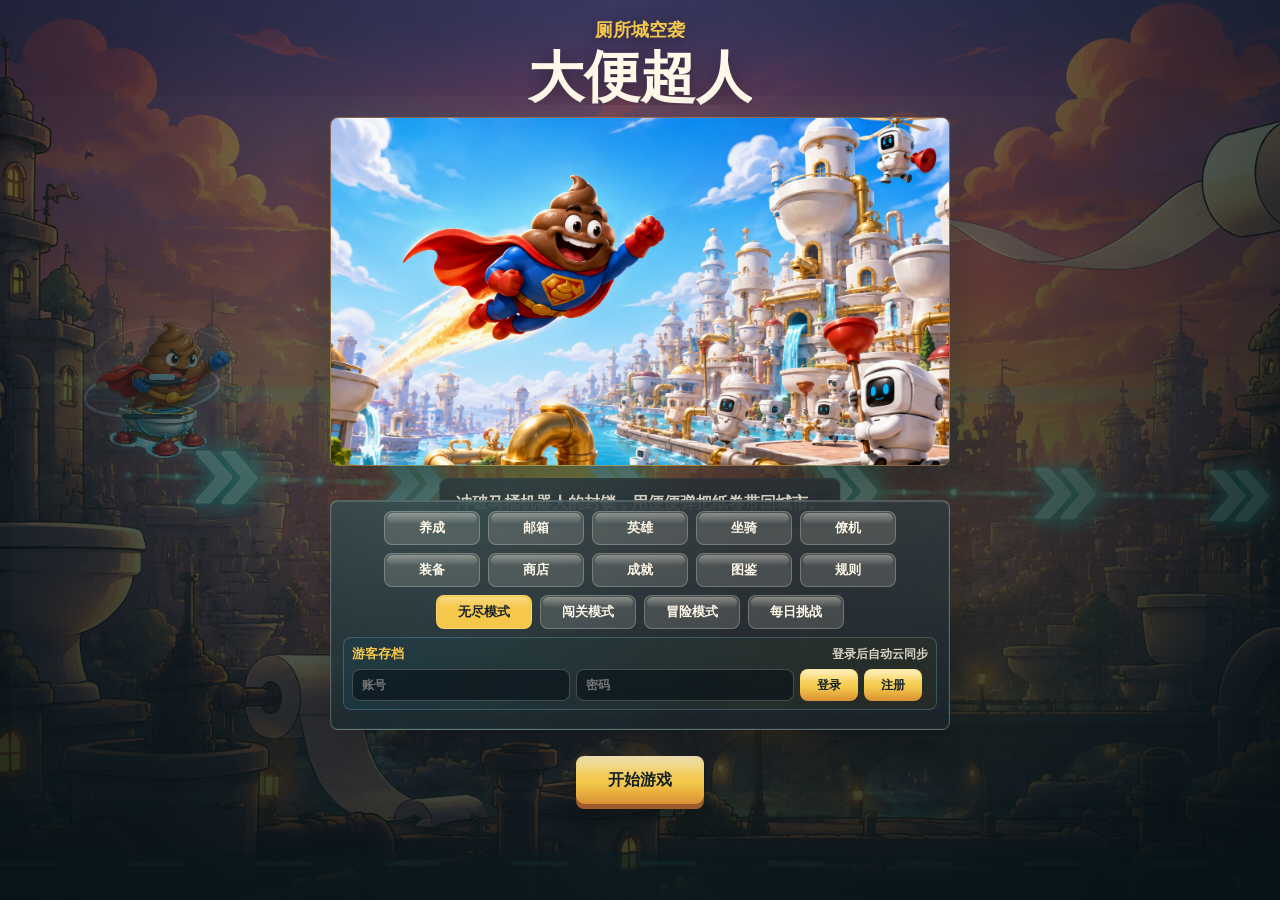
==== commit d46bb911: "Add cloud account saves and pinned HUD" ====
--- a/cloudflare-pages/index.html
+++ b/cloudflare-pages/index.html
@@ -7,8 +7,8 @@
   <title>大便超人</title>
   <link rel="preload" as="image" href="assets/background-city-patrol.png" fetchpriority="high">
   <link rel="preload" as="image" href="assets/menu-hero-refit.png" fetchpriority="high">
-  <link rel="preload" as="image" href="assets/background-deep-refit.png">
-  <link rel="preload" as="image" href="assets/background-adventure-refit.png">
+  <link rel="preload" as="image" href="assets/background-deep-valve.png">
+  <link rel="preload" as="image" href="assets/background-adventure-beacon.png">
   <link rel="preload" as="image" href="assets/mount-atlas.png">
   <link rel="preload" as="image" href="assets/mail-festival-seal.png">
   <link rel="preload" as="image" href="assets/adventure-route-compass.png">
@@ -17,7 +17,7 @@
   <link rel="preload" as="image" href="assets/compendium-icons.webp">
   <link rel="preload" as="image" href="assets/compendium-pickups.webp">
   <link rel="preload" as="image" href="assets/compendium-systems.webp">
-  <link rel="stylesheet" href="styles.css?v=20260609-city-patrol">
+  <link rel="stylesheet" href="styles.css?v=20260609-cloud-save-hud">
 </head>
 <body class="menu-open">
   <main class="game-shell" aria-label="大便超人">
@@ -96,6 +96,19 @@
           <button id="adventureModeButton" type="button">冒险模式</button>
           <button id="dailyModeButton" type="button">每日挑战</button>
         </div>
+        <form id="accountForm" class="account-panel" aria-label="账号云存档">
+          <div class="account-summary">
+            <strong id="accountTitle">游客存档</strong>
+            <span id="accountStatus">登录后自动云同步</span>
+          </div>
+          <div class="account-fields">
+            <input id="accountUsernameInput" type="text" autocomplete="username" maxlength="24" placeholder="账号" aria-label="账号">
+            <input id="accountPasswordInput" type="password" autocomplete="current-password" maxlength="64" placeholder="密码" aria-label="密码">
+            <button id="accountLoginButton" type="submit">登录</button>
+            <button id="accountRegisterButton" type="button">注册</button>
+            <button id="accountLogoutButton" type="button" hidden>退出</button>
+          </div>
+        </form>
         <div id="moduleHeader" class="module-header" hidden>
           <button id="moduleBackButton" type="button">返回</button>
           <strong id="moduleTitle">养成</strong>
@@ -450,6 +463,13 @@
                 </div>
               </article>
               <article class="compendium-card">
+                <div class="compendium-icon icon-system-adventure" aria-hidden="true"></div>
+                <div class="compendium-copy">
+                  <strong>远征信标</strong>
+                  <span>冒险目标未完成时会出现导航信标，贴线蓄满可推进航图和契约，并短暂提前标记威胁。</span>
+                </div>
+              </article>
+              <article class="compendium-card">
                 <div class="compendium-icon icon-cloud-current" aria-hidden="true"></div>
                 <div class="compendium-copy">
                   <strong>清风补给</strong>
@@ -461,6 +481,13 @@
                 <div class="compendium-copy">
                   <strong>旧城巡航</strong>
                   <span>旧城区普通关会出现巡航灯塔，贴线校准满后提前标记下一波障碍，并短暂降低前方压力。</span>
+                </div>
+              </article>
+              <article class="compendium-card">
+                <div class="compendium-icon icon-purification" aria-hidden="true"></div>
+                <div class="compendium-copy">
+                  <strong>深阀排压</strong>
+                  <span>深层废都关贴着排压阀蓄能，满阀后标记前方威胁、净化腐蚀障碍，并开启短暂低压窗口。</span>
                 </div>
               </article>
               <article class="compendium-card">
@@ -708,12 +735,13 @@
           <li>局内会随机出现“奇遇胶囊”，拾取后可能触发天赋盲盒、黄金喷泉、冲击波、时空滑流或弱点雷达；奇遇航线已翻新为可见紫色航道，贴着航道飞行可蓄出额外胶囊或技能核心。</li>
           <li>冒险模式现在需要同时满足分数、航图目标和本关契约；通过事件、云海顺流、补给空投、遗迹、极限闪避、精英和宝藏击破来积累探索、线索、货箱和契约进度，目标未完成时会继续探索，BOSS 关也会等航图和契约完成后才现身。</li>
           <li>冒险契约分为侦察、护送、讨伐和遗迹四类，每类鼓励不同跑法；完成契约会获得普通补给、航图推进和短时签章增益，不会新增便便币来源。</li>
-          <li>冒险会出现云海顺流，贴着移动顺流航线可蓄能，拾取顺流贝壳会补能并加速蓄能，蓄满后自动释放冲流爆发。</li>
+          <li>冒险会出现云海顺流，贴着移动顺流航线可蓄能，拾取顺流贝壳会补能并加速蓄能，蓄满后自动释放冲流爆发。目标未完成时还会出现远征信标，贴线蓄满可推进航图和契约，并短暂提前标记前方威胁。</li>
           <li>冒险和中后段会出现补给空投、云海遗迹和废都遗迹，拾取后可获得道具、临时强化、遗迹冲击或本局天赋，并推动航图进度。</li>
           <li>中后段新增五行裂隙事件，场景会切入五行战场；拾取五行灵核可获得木、火、土、金、水五种短时效果，分别偏向续航、爆发、护盾、破甲和回能控场。</li>
           <li>中后段会出现星轨试炼，场景切入星轨战场；贴着移动星轨飞行会蓄能，蓄满后自动触发星辉爆发，清理弹幕并压制 Boss。</li>
           <li>中后段新增净化潮汐事件，场景切入净化战场；拾取净化核心会冲洗周围弹幕、补能护盾，并对 Boss 施加破防压力。</li>
           <li>更后段会出现镜流回廊事件，场景切入镜流战场；贴着移动镜流飞行可蓄能，拾取镜流碎片会获得短护身并加速蓄能，蓄满后自动释放折返脉冲。</li>
+          <li>深层废都地图已翻新为排压阀主题；深层关贴着深阀航道蓄能，满阀后会提前标记威胁、净化腐蚀障碍，并开启短暂低压窗口。</li>
           <li>更后段新增极光铸炉事件，场景切入极光铸炉战场；贴着移动热流飞行可积攒热量，拾取铸炉符印会补能护盾并提高短时攻速，热量蓄满后自动释放铸炉波。</li>
           <li>中期会出现坐骑试炼，拾取坐骑徽章可快速积攒坐骑能量、缩短冷却并短暂减轻弹幕压力。</li>
           <li>中后段会出现连击祭坛，拾取连击祭印后进入短暂的连击冲刺状态，维持连击更稳、技巧收益更高，但场面节奏也更紧。</li>
@@ -769,6 +797,6 @@
     </section>
   </main>
 
-  <script src="main.js?v=20260609-city-patrol"></script>
+  <script src="main.js?v=20260609-cloud-save-hud"></script>
 </body>
 </html>
--- a/cloudflare-pages/styles.css
+++ b/cloudflare-pages/styles.css
@@ -107,7 +107,8 @@
   position: absolute;
   top: max(10px, env(safe-area-inset-top));
   left: 50%;
-  width: min(660px, calc(100vw - 160px));
+  z-index: 14;
+  width: min(660px, calc(100vw - 220px));
   transform: translateX(-50%);
   display: grid;
   grid-template-columns: 100px minmax(210px, 1fr) 100px;
@@ -255,6 +256,7 @@
   position: absolute;
   top: max(78px, calc(env(safe-area-inset-top) + 74px));
   left: 50%;
+  z-index: 13;
   width: min(420px, 58vw);
   transform: translateX(-50%);
   padding: 8px 10px 10px;
@@ -392,6 +394,7 @@
   position: absolute;
   top: max(132px, calc(env(safe-area-inset-top) + 126px));
   left: 50%;
+  z-index: 13;
   width: min(560px, 68vw);
   transform: translateX(-50%);
   padding: 7px 10px;
@@ -724,6 +727,113 @@
 
 .page-tabs {
   margin-bottom: 8px;
+}
+
+.account-panel {
+  display: grid;
+  gap: 7px;
+  margin: 8px 0 9px;
+  padding: 8px;
+  border: 1px solid rgba(157, 232, 255, 0.22);
+  border-radius: 8px;
+  background:
+    linear-gradient(90deg, rgba(84, 208, 255, 0.1), rgba(245, 200, 75, 0.07)),
+    rgba(6, 18, 22, 0.34);
+}
+
+.menu-panel.module-open .account-panel {
+  display: none;
+}
+
+.account-summary {
+  display: flex;
+  align-items: center;
+  justify-content: space-between;
+  gap: 8px;
+  min-width: 0;
+  color: rgba(255, 248, 232, 0.82);
+  font-size: 12px;
+  font-weight: 800;
+  line-height: 1.2;
+  text-align: left;
+}
+
+.account-summary strong {
+  flex: 0 1 auto;
+  min-width: 0;
+  overflow: hidden;
+  color: var(--gold);
+  font-size: 13px;
+  text-overflow: ellipsis;
+  white-space: nowrap;
+}
+
+.account-summary span {
+  flex: 1 1 auto;
+  min-width: 0;
+  overflow: hidden;
+  text-align: right;
+  text-overflow: ellipsis;
+  white-space: nowrap;
+}
+
+.account-panel.is-syncing .account-summary span {
+  color: #9de8ff;
+}
+
+.account-panel.is-error .account-summary span {
+  color: rgba(255, 180, 160, 0.96);
+}
+
+.account-panel.is-ready .account-summary span {
+  color: rgba(223, 255, 122, 0.96);
+}
+
+.account-fields {
+  display: grid;
+  grid-template-columns: minmax(76px, 1fr) minmax(76px, 1fr) auto auto auto;
+  gap: 6px;
+  align-items: center;
+}
+
+.account-fields input {
+  min-width: 0;
+  height: 32px;
+  padding: 0 9px;
+  border: 1px solid rgba(255, 248, 232, 0.22);
+  border-radius: 8px;
+  outline: 0;
+  background: rgba(6, 15, 22, 0.58);
+  color: #fff8e8;
+  font-size: 12px;
+  font-weight: 800;
+}
+
+.account-fields input:focus {
+  border-color: rgba(245, 200, 75, 0.68);
+  box-shadow: 0 0 0 2px rgba(245, 200, 75, 0.16);
+}
+
+.account-fields button {
+  min-width: 58px;
+  height: 32px;
+  padding: 0 9px;
+  box-shadow: none;
+  font-size: 12px;
+}
+
+.account-panel.is-logged-in .account-fields {
+  grid-template-columns: minmax(0, 1fr) auto;
+}
+
+.account-panel.is-logged-in #accountPasswordInput,
+.account-panel.is-logged-in #accountLoginButton,
+.account-panel.is-logged-in #accountRegisterButton {
+  display: none;
+}
+
+.account-panel.is-logged-in #accountUsernameInput {
+  pointer-events: none;
 }
 
 .rules-page .rules-card {
@@ -2478,7 +2588,17 @@
 }
 
 .stage-route-intel.map-deep .stage-route-map {
-  background-position: 66% 58%;
+  background:
+    radial-gradient(circle at 50% 48%, rgba(143, 247, 255, 0.24), transparent 44%),
+    linear-gradient(180deg, rgba(255, 248, 232, 0.08), rgba(7, 12, 22, 0.18)),
+    url("assets/background-deep-valve.png") center / cover;
+  background-position: center;
+}
+
+.stage-route-intel.map-deep .stage-route-map::before {
+  background: linear-gradient(90deg, transparent, rgba(143, 247, 255, 0.92), rgba(196, 93, 255, 0.68), rgba(223, 255, 122, 0.72), transparent);
+  box-shadow: 0 0 15px rgba(143, 247, 255, 0.54);
+  transform: rotate(-10deg);
 }
 
 .stage-route-map::before {
@@ -2766,6 +2886,7 @@
   position: absolute;
   right: 22px;
   bottom: 28px;
+  z-index: 15;
   display: flex;
   gap: 8px;
   padding: 7px;
@@ -3391,18 +3512,25 @@
 
 .utility-controls {
   --utility-top: max(12px, env(safe-area-inset-top));
-  --utility-side: max(12px, env(safe-area-inset-left));
+  --utility-left: max(12px, env(safe-area-inset-left));
+  --utility-right: max(12px, env(safe-area-inset-right));
   --utility-size: 54px;
   --utility-height: 38px;
   --utility-gap: 8px;
-  display: contents;
-  pointer-events: none;
-}
-
-.utility-controls button {
   position: absolute;
   top: var(--utility-top);
-  z-index: 12;
+  left: var(--utility-left);
+  right: var(--utility-right);
+  z-index: 20;
+  display: grid;
+  grid-template-columns: var(--utility-size) var(--utility-size) minmax(0, 1fr) var(--utility-size) var(--utility-size);
+  gap: var(--utility-gap);
+  align-items: center;
+  pointer-events: none;
+}
+
+.utility-controls button {
+  position: relative;
   width: var(--utility-size);
   height: var(--utility-height);
   padding: 0;
@@ -3414,20 +3542,20 @@
 }
 
 .utility-controls #pauseButton {
-  left: max(12px, env(safe-area-inset-left));
+  grid-column: 1;
 }
 
 .utility-controls #endRunButton {
-  left: calc(max(12px, env(safe-area-inset-left)) + var(--utility-size) + var(--utility-gap));
+  grid-column: 2;
   background: rgba(255, 209, 92, 0.95);
 }
 
 .utility-controls #fullscreenButton {
-  right: calc(max(12px, env(safe-area-inset-right)) + var(--utility-size) + var(--utility-gap));
+  grid-column: 4;
 }
 
 .utility-controls #muteButton {
-  right: max(12px, env(safe-area-inset-right));
+  grid-column: 5;
 }
 
 @media (max-width: 720px) {
@@ -4545,6 +4673,74 @@
   display: none;
 }
 
+@media (max-width: 720px) {
+  .account-summary {
+    align-items: flex-start;
+    flex-direction: column;
+    gap: 3px;
+  }
+
+  .account-summary span {
+    width: 100%;
+    text-align: left;
+  }
+
+  .account-fields {
+    grid-template-columns: repeat(2, minmax(0, 1fr));
+  }
+
+  .account-fields button {
+    min-width: 0;
+  }
+
+  .account-panel.is-logged-in .account-fields {
+    grid-template-columns: minmax(0, 1fr) auto;
+  }
+}
+
+@media (orientation: landscape) and (max-height: 520px) {
+  .account-panel {
+    gap: 5px;
+    margin: 6px 0 7px;
+    padding: 6px;
+  }
+
+  .account-summary {
+    align-items: center;
+    flex-direction: row;
+    font-size: 10px;
+  }
+
+  .account-summary span {
+    width: auto;
+    text-align: right;
+  }
+
+  .account-summary strong {
+    font-size: 11px;
+  }
+
+  .account-fields {
+    grid-template-columns: minmax(48px, 1fr) minmax(48px, 1fr) 42px 42px 42px;
+    gap: 5px;
+  }
+
+  .account-panel.is-logged-in .account-fields {
+    grid-template-columns: minmax(0, 1fr) 42px;
+  }
+
+  .account-fields input,
+  .account-fields button {
+    height: 27px;
+    font-size: 10.5px;
+  }
+
+  .account-fields button {
+    min-width: 0;
+    padding: 0 5px;
+  }
+}
+
 .orientation-hint {
   position: absolute;
   inset: 0;
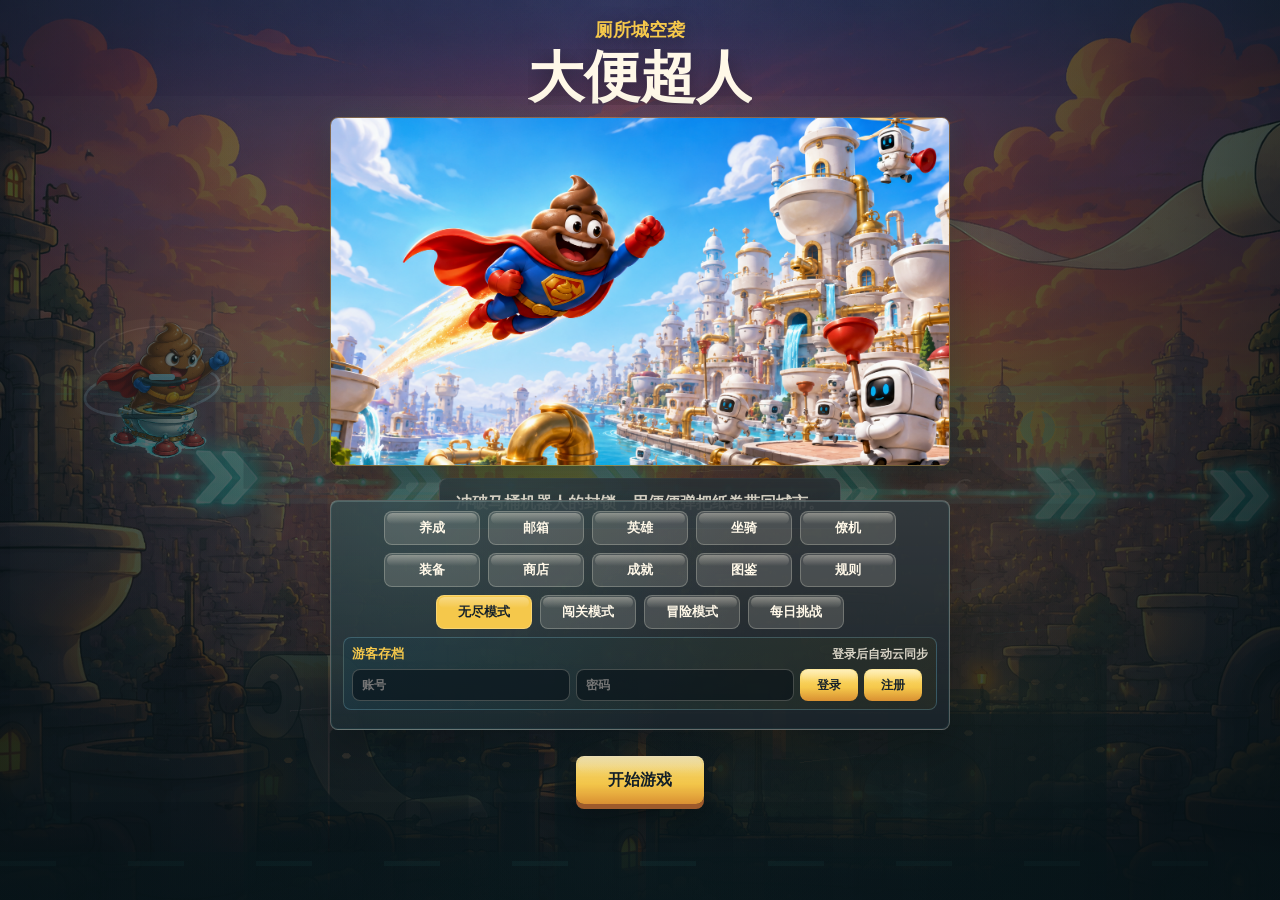
==== commit 2c0919ff: "Add city signal chain update" ====
--- a/cloudflare-pages/index.html
+++ b/cloudflare-pages/index.html
@@ -5,7 +5,8 @@
   <meta name="viewport" content="width=device-width, initial-scale=1">
   <link rel="icon" href="data:,">
   <title>大便超人</title>
-  <link rel="preload" as="image" href="assets/background-city-patrol.png" fetchpriority="high">
+  <link rel="preload" as="image" href="assets/background-city-overhaul.png" fetchpriority="high">
+  <link rel="preload" as="image" href="assets/background-city-patrol.png">
   <link rel="preload" as="image" href="assets/menu-hero-refit.png" fetchpriority="high">
   <link rel="preload" as="image" href="assets/background-deep-valve.png">
   <link rel="preload" as="image" href="assets/background-adventure-beacon.png">
@@ -17,7 +18,7 @@
   <link rel="preload" as="image" href="assets/compendium-icons.webp">
   <link rel="preload" as="image" href="assets/compendium-pickups.webp">
   <link rel="preload" as="image" href="assets/compendium-systems.webp">
-  <link rel="stylesheet" href="styles.css?v=20260609-cloud-save-hud">
+  <link rel="stylesheet" href="styles.css?v=20260609-city-chain">
 </head>
 <body class="menu-open">
   <main class="game-shell" aria-label="大便超人">
@@ -272,7 +273,7 @@
               <button id="buyWingButton" type="button">购买</button>
             </div>
           </div>
-          <div class="inventory-line">每局自动从背包携带最多 3 种可用道具；每种单局只能使用或触发 1 次。</div>
+          <div class="inventory-line">每局自动从背包携带最多 3 种可用道具；复活心核单局 1 次，其余带入道具单局最多 3 次。</div>
         </div>
         <div id="achievementPage" class="progress-page achievement-page" hidden aria-label="成就页面">
           <div id="achievementSummary" class="achievement-summary">完成目标可领取奖励和称号。</div>
@@ -480,7 +481,14 @@
                 <div class="compendium-icon icon-system-stage" aria-hidden="true"></div>
                 <div class="compendium-copy">
                   <strong>旧城巡航</strong>
-                  <span>旧城区普通关会出现巡航灯塔，贴线校准满后提前标记下一波障碍，并短暂降低前方压力。</span>
+                  <span>旧城区普通关会出现巡航灯塔，贴线校准满后提前标记下一波障碍，并为信号链充能。</span>
+                </div>
+              </article>
+              <article class="compendium-card">
+                <div class="compendium-icon icon-system-mission" aria-hidden="true"></div>
+                <div class="compendium-copy">
+                  <strong>旧城信号链</strong>
+                  <span>连续清过障碍、完成巡航灯塔、绿波和路线委托会充能；满链后短暂减压、补能并投放航线补给。</span>
                 </div>
               </article>
               <article class="compendium-card">
@@ -577,7 +585,7 @@
                 <div class="compendium-icon icon-system-stage" aria-hidden="true"></div>
                 <div class="compendium-copy">
                   <strong>闯关模式</strong>
-                  <span>普通关冲目标分，Boss 关击败 Boss；后续关卡会加入受击限制和旧城稳定度。</span>
+                  <span>普通关冲目标分，Boss 关击败 Boss；后续关卡会加入受击限制、旧城稳定度和信号链。</span>
                 </div>
               </article>
               <article class="compendium-card">
@@ -661,7 +669,7 @@
                 <div class="compendium-icon icon-system-stage" aria-hidden="true"></div>
                 <div class="compendium-copy">
                   <strong>旧城稳定度</strong>
-                  <span>旧城区关卡会推进稳定度，35%/70%/100% 触发航线支援和结算小奖励。</span>
+                  <span>旧城区关卡会推进稳定度，35%/70%/100% 触发航线支援；信号链会加速稳定推进。</span>
                 </div>
               </article>
               <article class="compendium-card">
@@ -702,10 +710,6 @@
           <span>移动</span>
           <button id="tapMoveButton" type="button" class="is-selected">按住飞行</button>
           <button id="dragMoveButton" type="button">滑动角色</button>
-        </div>
-        <div class="move-choice" aria-label="操作区域">
-          <span>区域</span>
-          <button id="controlSideButton" type="button">左攻右移</button>
         </div>
         <div class="move-choice quality-choice" aria-label="画质模式">
           <span>画质</span>
@@ -748,10 +752,10 @@
           <li>黄金纸潮、清风补给和顺风门阵已翻新为可见航道事件：贴着黄金航道飞行会蓄出奖励纸卷，清风航道会持续恢复并减压，顺风航道会补能、延长顺风并软化前方威胁。</li>
           <li>中后段会出现精英马桶潮；精英怪有更明显的扫描标记，更耐打但在精英潮中会掉落更好的补给。</li>
           <li>达到 3、5、7、15、25、35、50 级时，攻击方式会继续强化。</li>
-          <li>闯关模式共 60 关；普通关达到目标分数通关，后续普通关会增加受击次数限制，BOSS 关需要击败 BOSS。旧城区关卡会显示城区稳定度、航线提示和路线委托；普通旧城关新增巡航灯塔，贴线校准后会提前读出并标记下一波障碍。事件、拾取与委托过程会推进稳定度，35%/70%/100% 会触发航线支援，完成后本局获得补血回能和结算小奖励。</li>
+          <li>闯关模式共 60 关；每关目标分至少为上一关的 1.2 倍，普通关达到目标分数通关，BOSS 关需要击败 BOSS。第 10 王起设置阶段战力保底，20/30/40/50/60 王会按前一阶段 2-4 倍递进。旧城区地图已翻新为巡航信号主题，会显示城区稳定度、航线提示、路线委托和信号链；普通旧城关的巡航灯塔贴线校准后会提前读出下一波障碍。连续清障、巡航、绿波和委托会推进信号链，满链后短暂减压、补能并投放航线补给；事件、拾取与委托过程会推进稳定度，35%/70%/100% 会触发航线支援，完成后本局获得补血回能和结算小奖励。</li>
           <li>冒险模式更重视探索节奏：分数、航图和契约都要推进，航图或契约跨过关键进度时会触发远征支援，短暂减压并投放补给。</li>
           <li>每日挑战会刷新 1 个百分比伤害 Boss，战力固定为玩家当前实时战力的 10 倍；60 秒内造成越多伤害，结算奖励越高，首次击败今日 Boss 会获得大额奖励并额外获得 5 枚便便币。</li>
-          <li>金币可升级超人或购买背包道具；除复活心核外，商店金币商品价格已再次上调，购买前会显示余额、库存和差额。复活心核仍消耗便便币购买。每局会自动从背包携带最多 3 种可用道具，每种单局只能使用或触发 1 次，未带入或未使用的库存会保留。</li>
+          <li>金币可升级超人或购买背包道具；除复活心核外，商店道具每局最多可使用或触发 3 次，复活心核仍消耗便便币且每局只会自动触发 1 次。每局会自动从背包携带最多 3 种可用道具，未带入或未使用的库存会保留。</li>
           <li>局内升级更偏向临时微成长，长期战力主要来自局外升级、进化、装备和坐骑培养；坐骑可选择不乘坐，解锁需要金币和极稀有便便币。</li>
           <li>无尽模式也会在后段切换到翻新的深层废都地图；每个英雄首次达到 50万、100万、250万、500万分时，各获得 1 颗自己的专属进化石。</li>
           <li>每日签到可获得金币、材料、道具和少量便便币；第 3/5/7/10 天解锁早期英雄，第 15/18/24/30 天会继续解锁高阶英雄与对应主题坐骑。</li>
@@ -797,6 +801,6 @@
     </section>
   </main>
 
-  <script src="main.js?v=20260609-cloud-save-hud"></script>
+  <script src="main.js?v=20260609-city-chain"></script>
 </body>
 </html>
--- a/cloudflare-pages/styles.css
+++ b/cloudflare-pages/styles.css
@@ -1539,6 +1539,9 @@
 .drone-medicHalo { background-image: url("assets/drone-medic-halo.png"); }
 .drone-voidCauldron { background-image: url("assets/drone-void-cauldron.png"); }
 .drone-tigerSpark { background-image: url("assets/drone-tiger-spark.png"); }
+.drone-clockworkStar { background-image: url("assets/drone-clockwork-star.png"); }
+.drone-rocketBuddy { background-image: url("assets/drone-rocket-buddy.png"); }
+.drone-mirrorWisp { background-image: url("assets/drone-mirror-wisp.png"); }
 
 .hero-portrait {
   position: relative;
@@ -1667,8 +1670,46 @@
   display: none;
 }
 
+.hero-chronoPlumber,
+.hero-rocketBao,
+.hero-mirrorFox {
+  width: min(124px, 100%);
+  aspect-ratio: 1.74;
+  border-radius: 0;
+  background-position: center;
+  background-repeat: no-repeat;
+  background-size: contain;
+}
+
+.hero-chronoPlumber {
+  background:
+    url("assets/hero-chrono-plumber.png") center / contain no-repeat,
+    radial-gradient(ellipse at 48% 58%, rgba(110, 231, 255, 0.2), transparent 62%),
+    radial-gradient(circle at 72% 18%, rgba(255, 248, 232, 0.16), transparent 48%);
+  box-shadow: 0 0 22px rgba(110, 231, 255, 0.3);
+}
+
+.hero-rocketBao {
+  background:
+    url("assets/hero-rocket-bao.png") center / contain no-repeat,
+    radial-gradient(ellipse at 52% 58%, rgba(255, 141, 84, 0.22), transparent 62%),
+    radial-gradient(circle at 78% 20%, rgba(255, 241, 166, 0.18), transparent 48%);
+  box-shadow: 0 0 22px rgba(255, 141, 84, 0.3);
+}
+
+.hero-mirrorFox {
+  background:
+    url("assets/hero-mirror-fox.png") center / contain no-repeat,
+    radial-gradient(ellipse at 48% 58%, rgba(196, 93, 255, 0.2), transparent 62%),
+    radial-gradient(circle at 72% 18%, rgba(157, 232, 255, 0.18), transparent 48%);
+  box-shadow: 0 0 22px rgba(196, 93, 255, 0.3);
+}
+
 .hero-card-dragonWood,
-.hero-card-tigerMetal {
+.hero-card-tigerMetal,
+.hero-card-chronoPlumber,
+.hero-card-rocketBao,
+.hero-card-mirrorFox {
   border-color: rgba(245, 200, 75, 0.34);
   background:
     linear-gradient(180deg, rgba(245, 200, 75, 0.13), rgba(255, 248, 232, 0.035)),
@@ -2293,12 +2334,9 @@
 }
 
 .shop-material {
-  background-image:
-    radial-gradient(circle at 60% 42%, rgba(255, 248, 232, 0.86) 0 12%, transparent 13%),
-    radial-gradient(circle at 42% 58%, rgba(245, 200, 75, 0.95) 0 18%, transparent 19%),
-    linear-gradient(145deg, #9d5a2c, #f5c84b);
-  border: 2px solid rgba(255, 248, 232, 0.55);
-  border-radius: 14px;
+  background-image: url("assets/shop-material-supply.png");
+  background-position: center;
+  background-size: 128%;
 }
 
 .shop-battle {
@@ -2581,7 +2619,7 @@
   background:
     radial-gradient(circle at 50% 50%, rgba(var(--route-rgb), 0.2), transparent 44%),
     linear-gradient(180deg, rgba(255, 248, 232, 0.1), rgba(0, 0, 0, 0.16)),
-    url("assets/classic-route-briefing.png") center / cover;
+    url("assets/background-city-overhaul.png") center / cover;
   box-shadow:
     inset 0 0 0 1px rgba(255, 248, 232, 0.08),
     0 8px 20px rgba(0, 0, 0, 0.22);
@@ -2612,6 +2650,23 @@
   background: linear-gradient(90deg, transparent, rgba(var(--route-rgb), 0.92), rgba(255, 248, 232, 0.72), transparent);
   box-shadow: 0 0 14px rgba(var(--route-rgb), 0.46);
   transform: rotate(-18deg);
+}
+
+.stage-route-map::after {
+  content: "";
+  position: absolute;
+  left: 12%;
+  right: 12%;
+  top: 36%;
+  height: 24%;
+  background:
+    radial-gradient(circle at 8% 50%, rgba(223, 255, 122, 0.78) 0 6%, transparent 7%),
+    radial-gradient(circle at 32% 48%, rgba(91, 222, 212, 0.78) 0 5%, transparent 6%),
+    radial-gradient(circle at 58% 55%, rgba(223, 255, 122, 0.72) 0 5%, transparent 6%),
+    radial-gradient(circle at 82% 46%, rgba(91, 222, 212, 0.76) 0 6%, transparent 7%);
+  filter: drop-shadow(0 0 6px rgba(var(--route-rgb), 0.56));
+  transform: rotate(-18deg);
+  pointer-events: none;
 }
 
 .stage-route-marker {
@@ -4576,7 +4631,10 @@
   body.menu-open .menu-panel.module-open .hero-portrait.hero-dragonWood,
   body.menu-open .menu-panel.module-open .hero-portrait.hero-voidChef,
   body.menu-open .menu-panel.module-open .hero-portrait.hero-neonMedic,
-  body.menu-open .menu-panel.module-open .hero-portrait.hero-tigerMetal {
+  body.menu-open .menu-panel.module-open .hero-portrait.hero-tigerMetal,
+  body.menu-open .menu-panel.module-open .hero-portrait.hero-chronoPlumber,
+  body.menu-open .menu-panel.module-open .hero-portrait.hero-rocketBao,
+  body.menu-open .menu-panel.module-open .hero-portrait.hero-mirrorFox {
     width: min(100%, 96px);
   }
 
